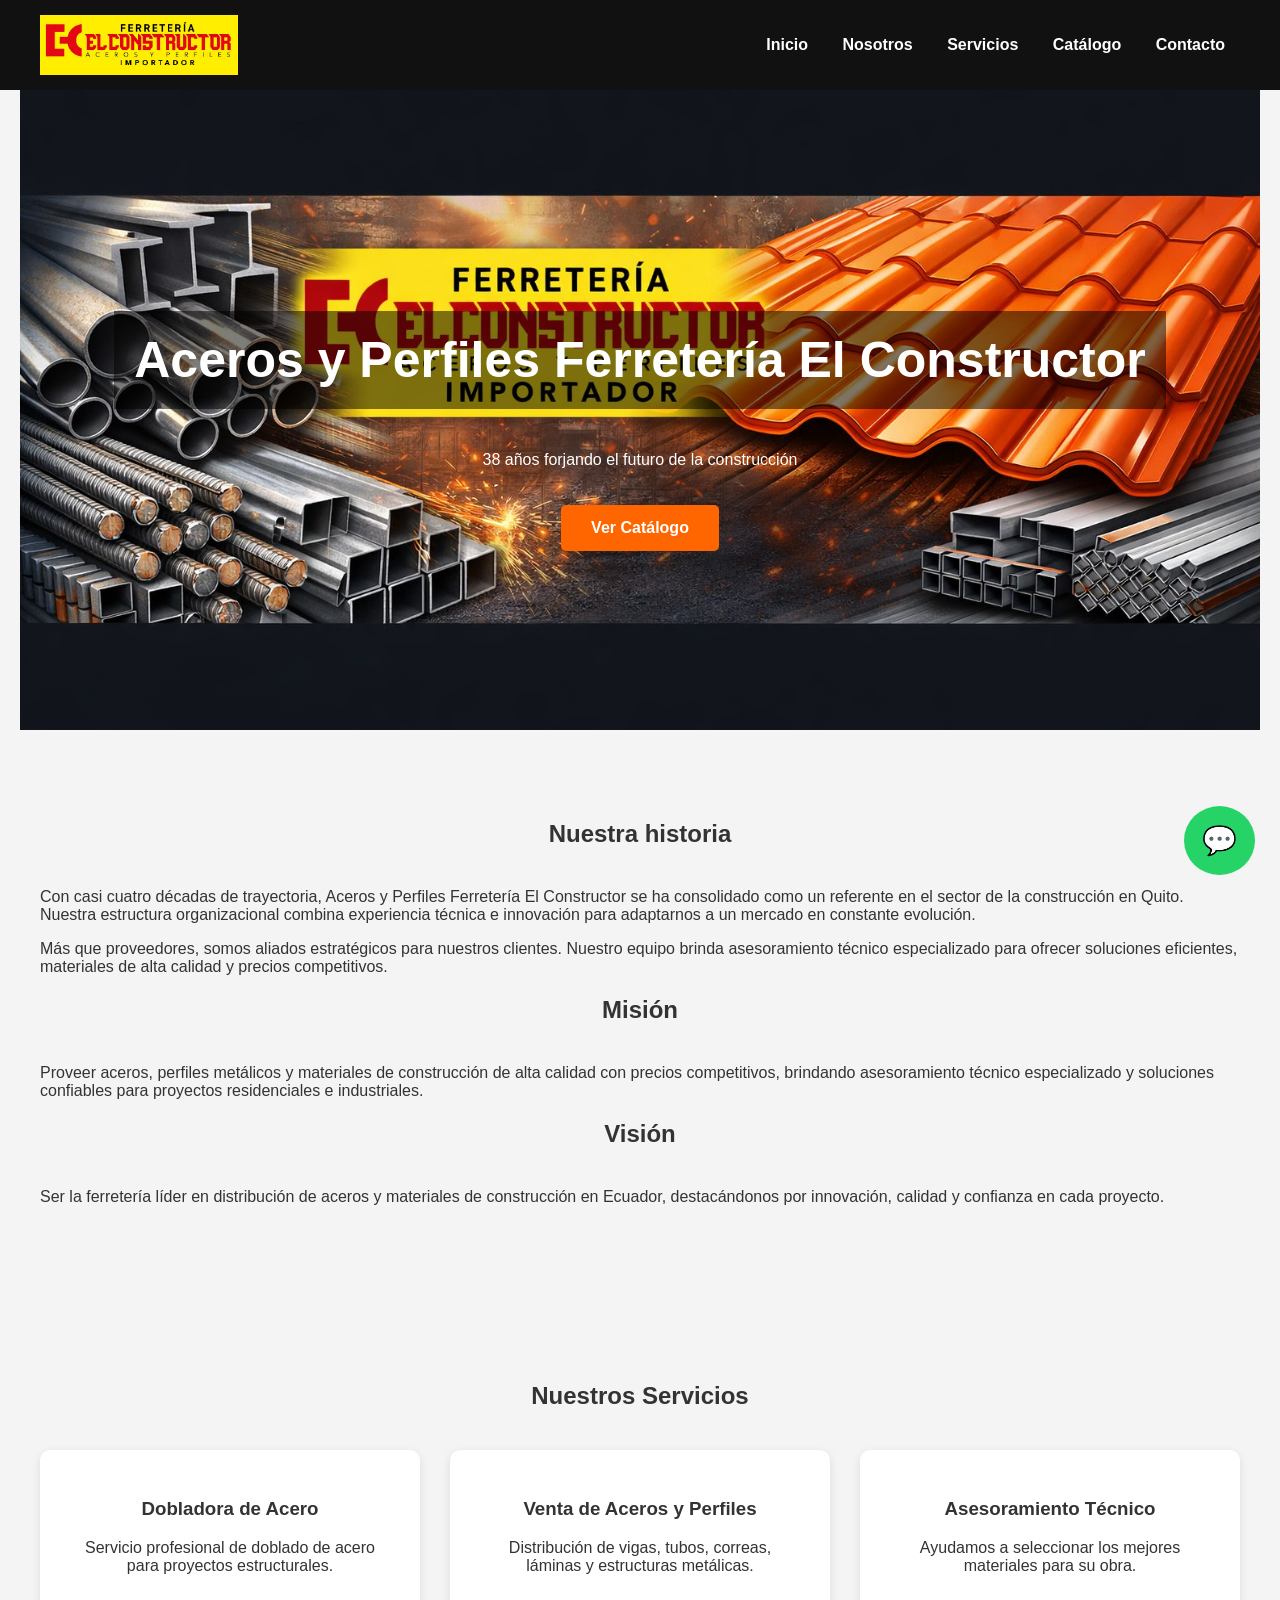
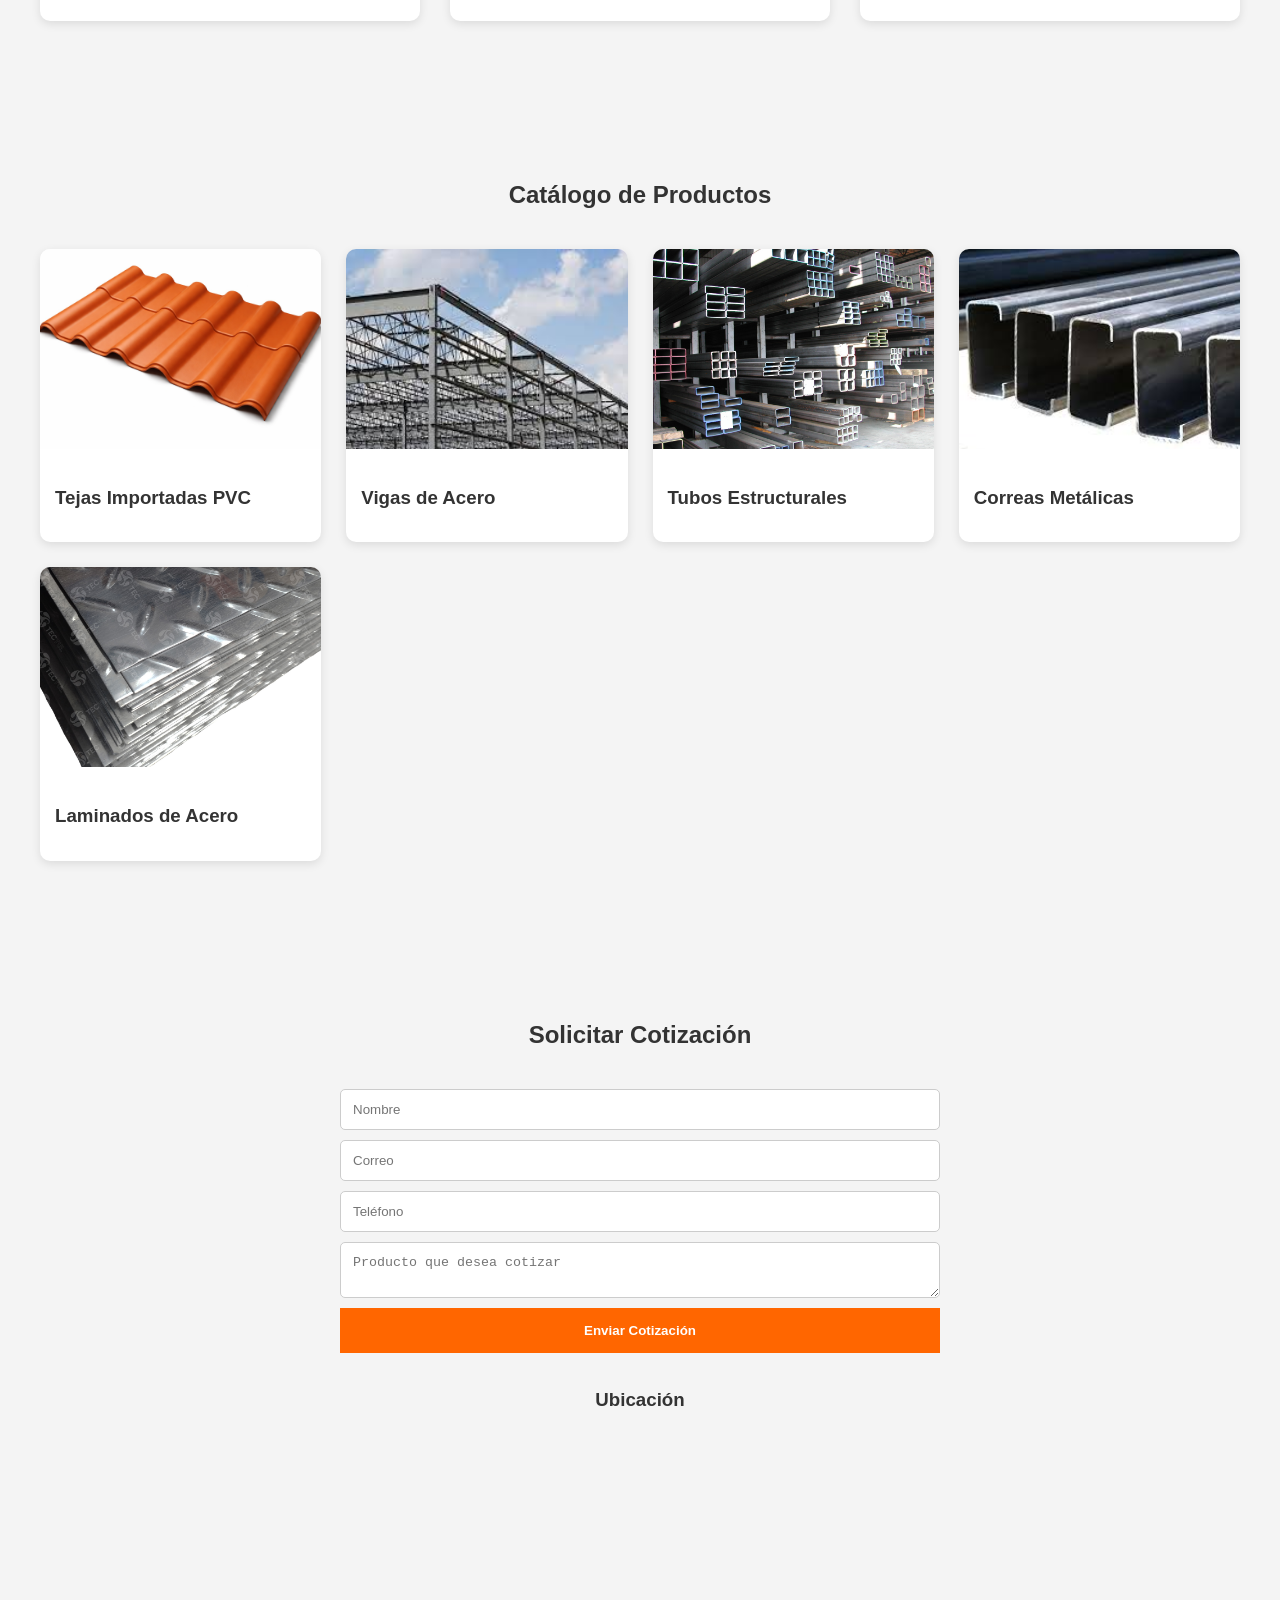
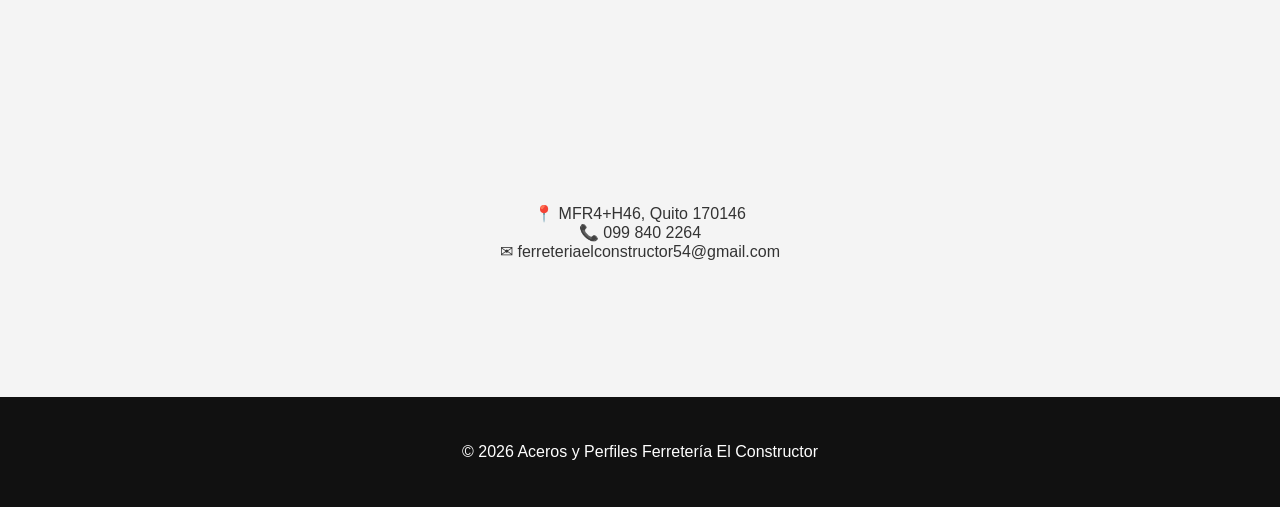
==== index.html @ 8d999f6d "Change language to Spanish and update SEO metadata Updated the HTML document to change the language " ====
<!DOCTYPE html>
<html lang="es">
<head>

<meta charset="UTF-8">
<meta name="viewport" content="width=device-width, initial-scale=1.0">

<title>Aceros y Perfiles Ferretería El Constructor | Quito</title>

<meta name="description" content="Aceros y Perfiles Ferretería El Constructor. 38 años en el sector de la construcción. Importadores de tejas, vigas, tubos, correas y laminados en Quito Ecuador.">

<meta name="keywords" content="ferretería, aceros, perfiles, vigas, tubos, tejas importadas, Quito, construcción Ecuador">

<link rel="icon" href="logo.png">

<style>

body{
font-family: Arial, Helvetica, sans-serif;
margin:0;
background:#f4f4f4;
color:#333;
}

/* HEADER */

header{
background:#111;
color:white;
display:flex;
justify-content:space-between;
align-items:center;
padding:15px 40px;
}

header img{
height:60px;
}

nav a{
color:white;
margin:0 15px;
text-decoration:none;
font-weight:bold;
}

nav a:hover{
color:#ff6600;
}

/* BANNER */

.banner{
background:url('banner.jpg') center/cover no-repeat;
height:500px;
display:flex;
align-items:center;
justify-content:center;
text-align:center;
color:white;
}

.banner h1{
font-size:50px;
background:rgba(0,0,0,0.5);
padding:20px;
}

.btn{
background:#ff6600;
color:white;
padding:14px 30px;
text-decoration:none;
border-radius:5px;
display:inline-block;
margin-top:20px;
font-weight:bold;
}

/* SECCIONES */

section{
max-width:1200px;
margin:auto;
padding:70px 20px;
}

h2{
text-align:center;
margin-bottom:40px;
}

/* PRODUCTOS */

.catalogo{
display:grid;
grid-template-columns:repeat(auto-fit,minmax(250px,1fr));
gap:25px;
}

.producto{
background:white;
border-radius:10px;
overflow:hidden;
box-shadow:0 3px 10px rgba(0,0,0,0.1);
}

.producto img{
width:100%;
height:200px;
object-fit:cover;
}

.producto h3{
padding:15px;
}

/* SERVICIOS */

.servicios{
display:grid;
grid-template-columns:repeat(auto-fit,minmax(250px,1fr));
gap:30px;
text-align:center;
}

.servicio{
background:white;
padding:30px;
border-radius:10px;
box-shadow:0 3px 10px rgba(0,0,0,0.1);
}

/* FORMULARIO */

form{
display:flex;
flex-direction:column;
gap:10px;
max-width:600px;
margin:auto;
}

input,textarea{
padding:12px;
border:1px solid #ccc;
border-radius:5px;
}

button{
background:#ff6600;
border:none;
padding:15px;
color:white;
font-weight:bold;
cursor:pointer;
}

/* FOOTER */

footer{
background:#111;
color:white;
text-align:center;
padding:30px;
margin-top:50px;
}

/* WHATSAPP */

.whatsapp{
position:fixed;
bottom:25px;
right:25px;
background:#25D366;
color:white;
font-size:28px;
padding:18px;
border-radius:50%;
text-decoration:none;
}

</style>
</head>

<body>

<!-- HEADER -->

<header>

<img src="logo.png">

<nav>
<a href="#inicio">Inicio</a>
<a href="#historia">Nosotros</a>
<a href="#servicios">Servicios</a>
<a href="#catalogo">Catálogo</a>
<a href="#contacto">Contacto</a>
</nav>

</header>

<!-- BANNER -->

<section class="banner" id="inicio">

<div>
<h1>Aceros y Perfiles Ferretería El Constructor</h1>

<p>38 años forjando el futuro de la construcción</p>

<a href="#catalogo" class="btn">Ver Catálogo</a>

</div>

</section>

<!-- HISTORIA -->

<section id="historia">

<h2>Nuestra historia</h2>

<p>
Con casi cuatro décadas de trayectoria, Aceros y Perfiles Ferretería El Constructor se ha consolidado como un referente en el sector de la construcción en Quito.
Nuestra estructura organizacional combina experiencia técnica e innovación para adaptarnos a un mercado en constante evolución.
</p>

<p>
Más que proveedores, somos aliados estratégicos para nuestros clientes. Nuestro equipo brinda asesoramiento técnico especializado para ofrecer soluciones eficientes, materiales de alta calidad y precios competitivos.
</p>

<h2>Misión</h2>

<p>
Proveer aceros, perfiles metálicos y materiales de construcción de alta calidad con precios competitivos, brindando asesoramiento técnico especializado y soluciones confiables para proyectos residenciales e industriales.
</p>

<h2>Visión</h2>

<p>
Ser la ferretería líder en distribución de aceros y materiales de construcción en Ecuador, destacándonos por innovación, calidad y confianza en cada proyecto.
</p>

</section>

<!-- SERVICIOS -->

<section id="servicios">

<h2>Nuestros Servicios</h2>

<div class="servicios">

<div class="servicio">
<h3>Dobladora de Acero</h3>
<p>Servicio profesional de doblado de acero para proyectos estructurales.</p>
</div>

<div class="servicio">
<h3>Venta de Aceros y Perfiles</h3>
<p>Distribución de vigas, tubos, correas, láminas y estructuras metálicas.</p>
</div>

<div class="servicio">
<h3>Asesoramiento Técnico</h3>
<p>Ayudamos a seleccionar los mejores materiales para su obra.</p>
</div>

</div>

</section>

<!-- CATALOGO -->

<section id="catalogo">

<h2>Catálogo de Productos</h2>

<div class="catalogo">

<div class="producto">
<img src="teja1.jpg">
<h3>Tejas Importadas PVC</h3>
</div>

<div class="producto">
<img src="viga1.jpg">
<h3>Vigas de Acero</h3>
</div>

<div class="producto">
<img src="tubo1.jpg">
<h3>Tubos Estructurales</h3>
</div>

<div class="producto">
<img src="correa1.jpg">
<h3>Correas Metálicas</h3>
</div>

<div class="producto">
<img src="laminado1.jpg">
<h3>Laminados de Acero</h3>
</div>

</div>

</section>

<!-- CONTACTO -->

<section id="contacto">

<h2>Solicitar Cotización</h2>

<form>

<input type="text" placeholder="Nombre">

<input type="email" placeholder="Correo">

<input type="tel" placeholder="Teléfono">

<textarea placeholder="Producto que desea cotizar"></textarea>

<button>Enviar Cotización</button>

</form>

<br>

<h3 style="text-align:center;">Ubicación</h3>

<iframe
src="https://maps.google.com/maps?q=MFR4+H46%20Quito&t=&z=15&ie=UTF8&iwloc=&output=embed"
width="100%"
height="350"
style="border:0;">
</iframe>

<p style="text-align:center;margin-top:20px;">
📍 MFR4+H46, Quito 170146 <br>
📞 099 840 2264 <br>
✉ ferreteriaelconstructor54@gmail.com
</p>

</section>

<!-- FOOTER -->

<footer>

<p>© 2026 Aceros y Perfiles Ferretería El Constructor</p>

</footer>

<!-- WHATSAPP -->

<a class="whatsapp"
href="https://wa.me/593998402264"
target="_blank">
💬
</a>

</body>
</html>
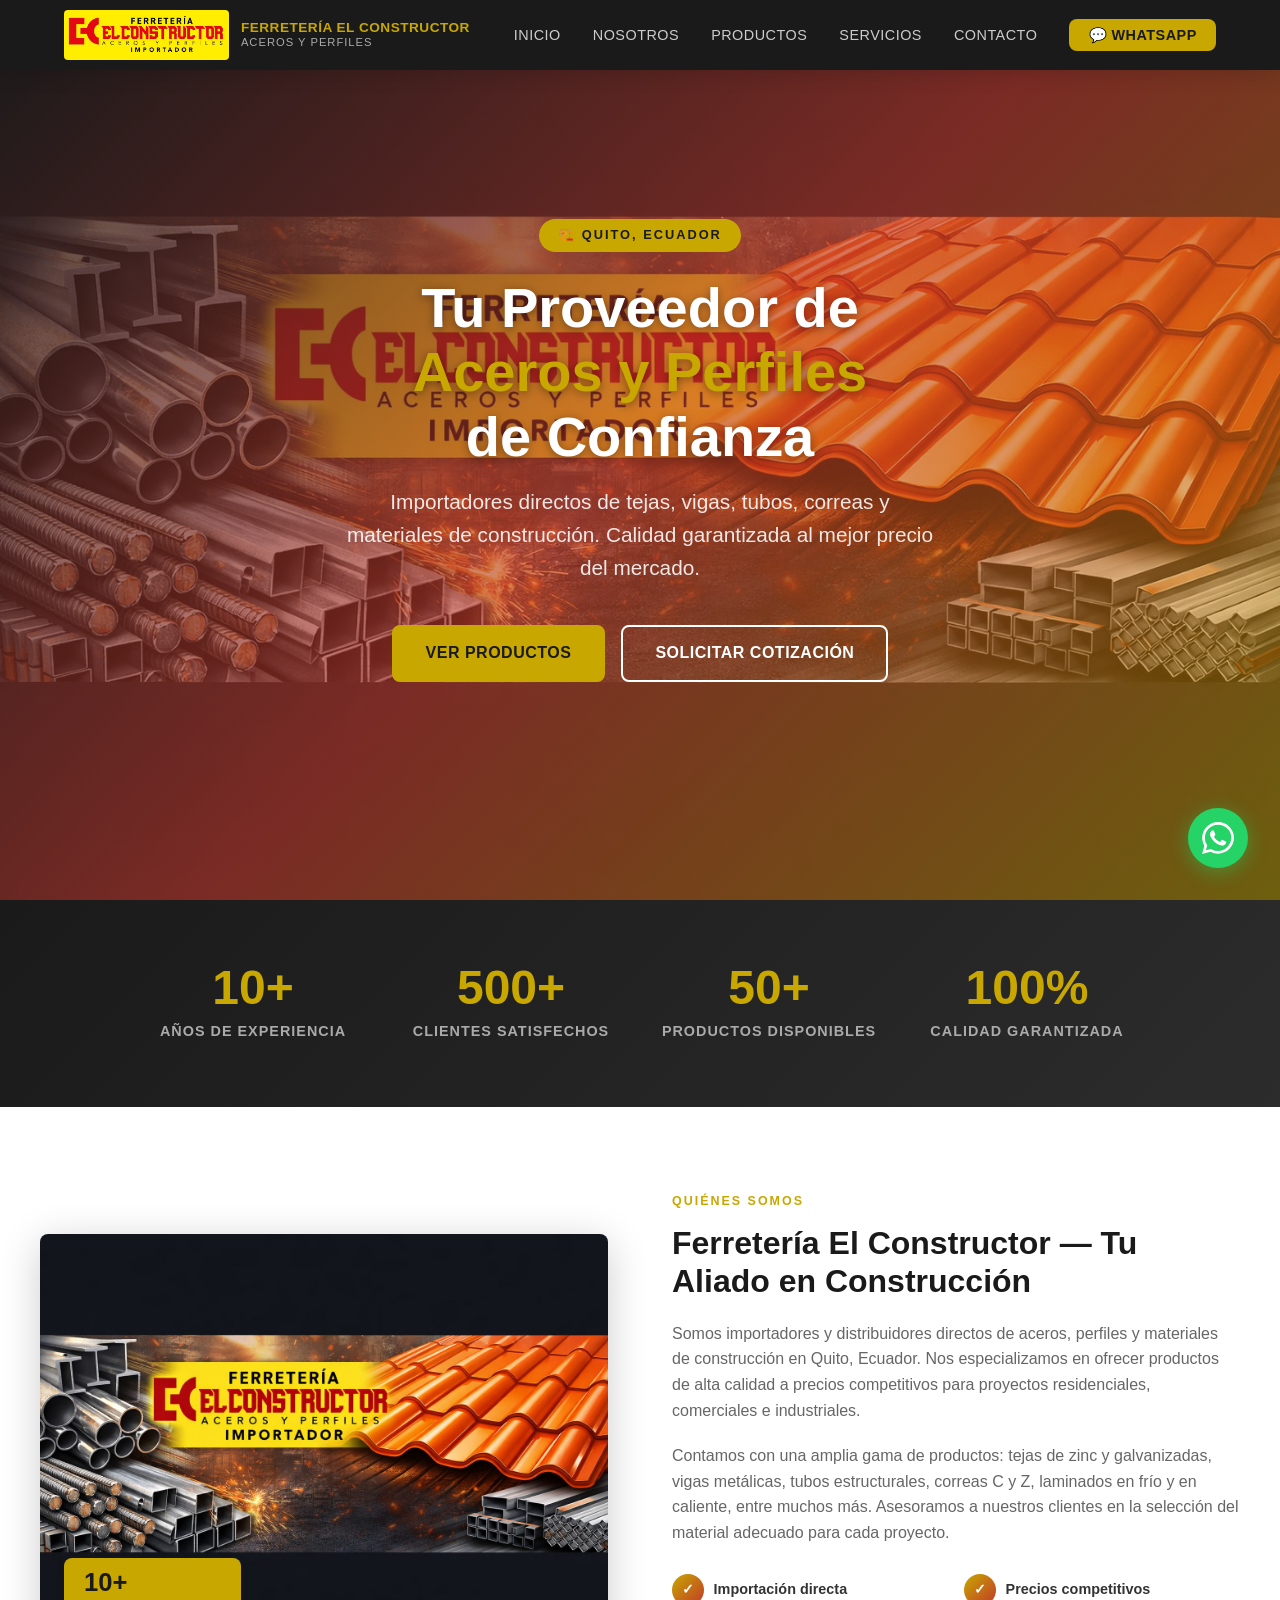
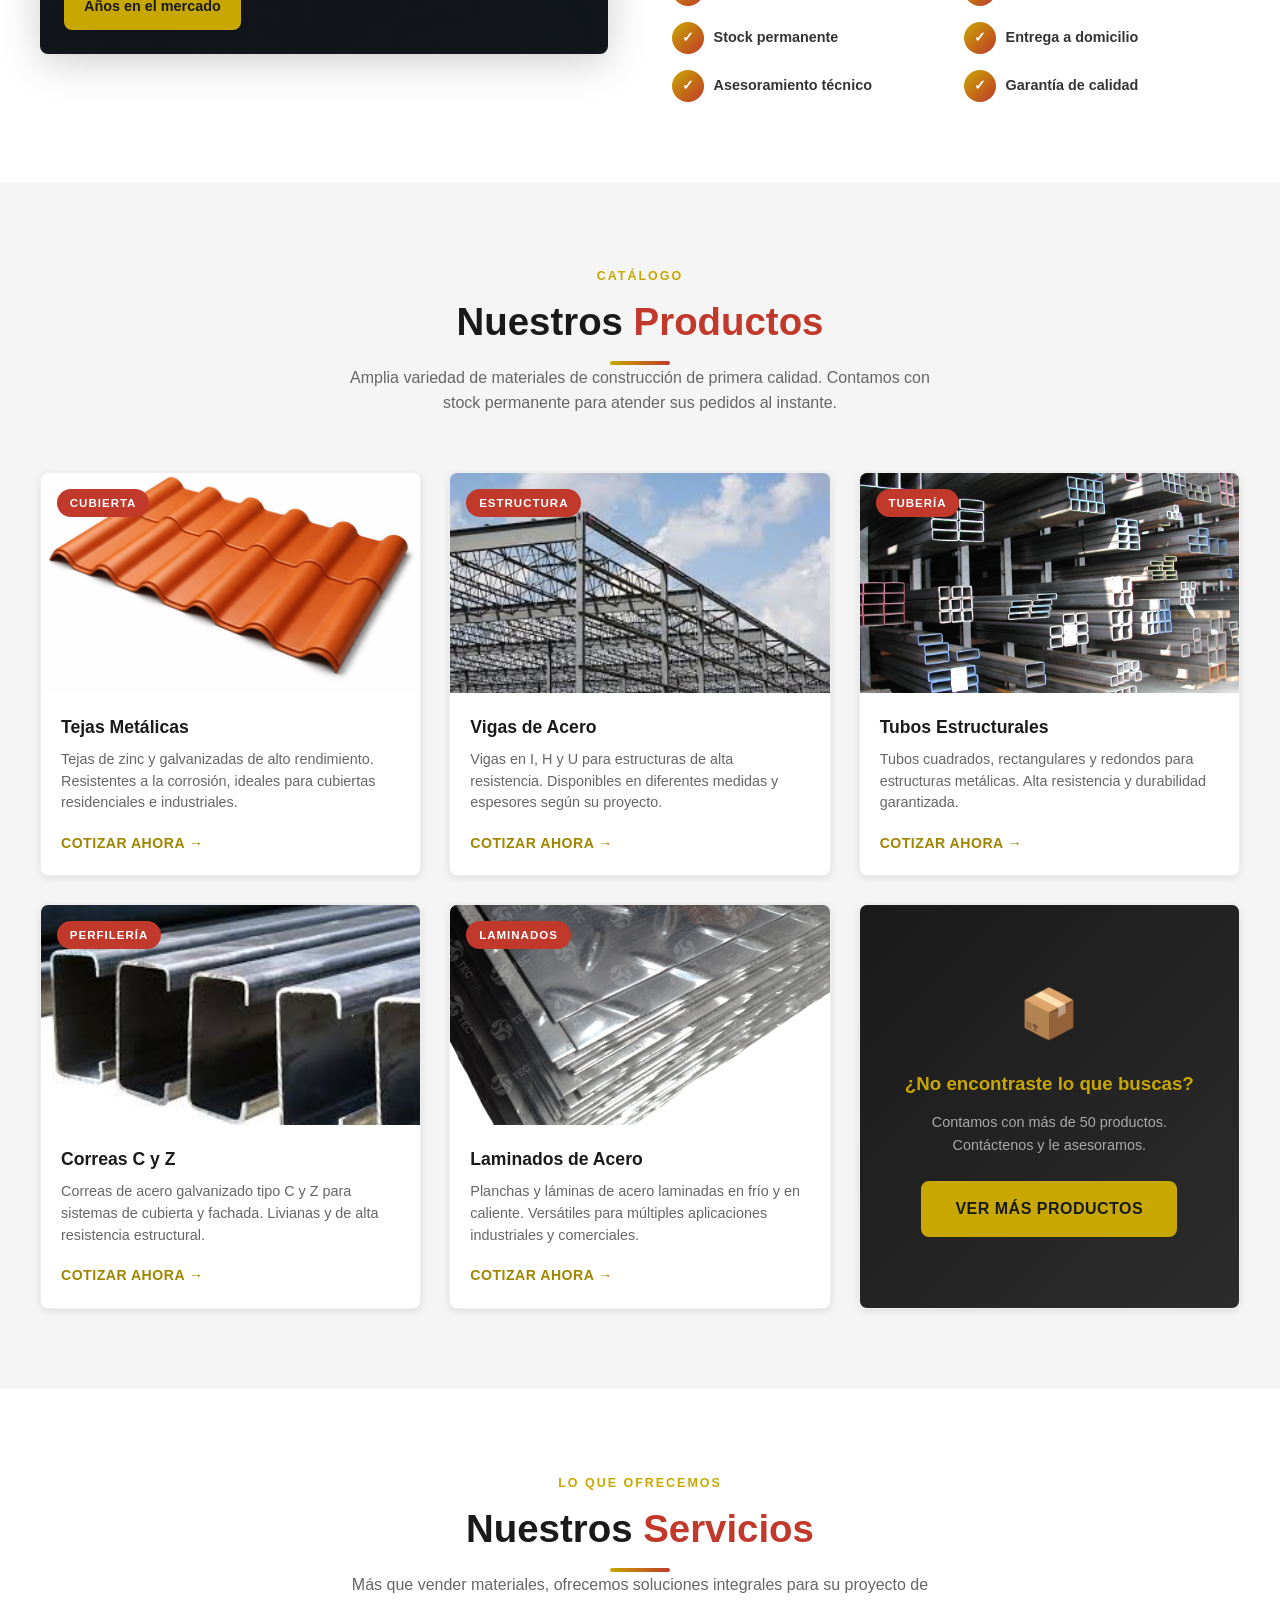
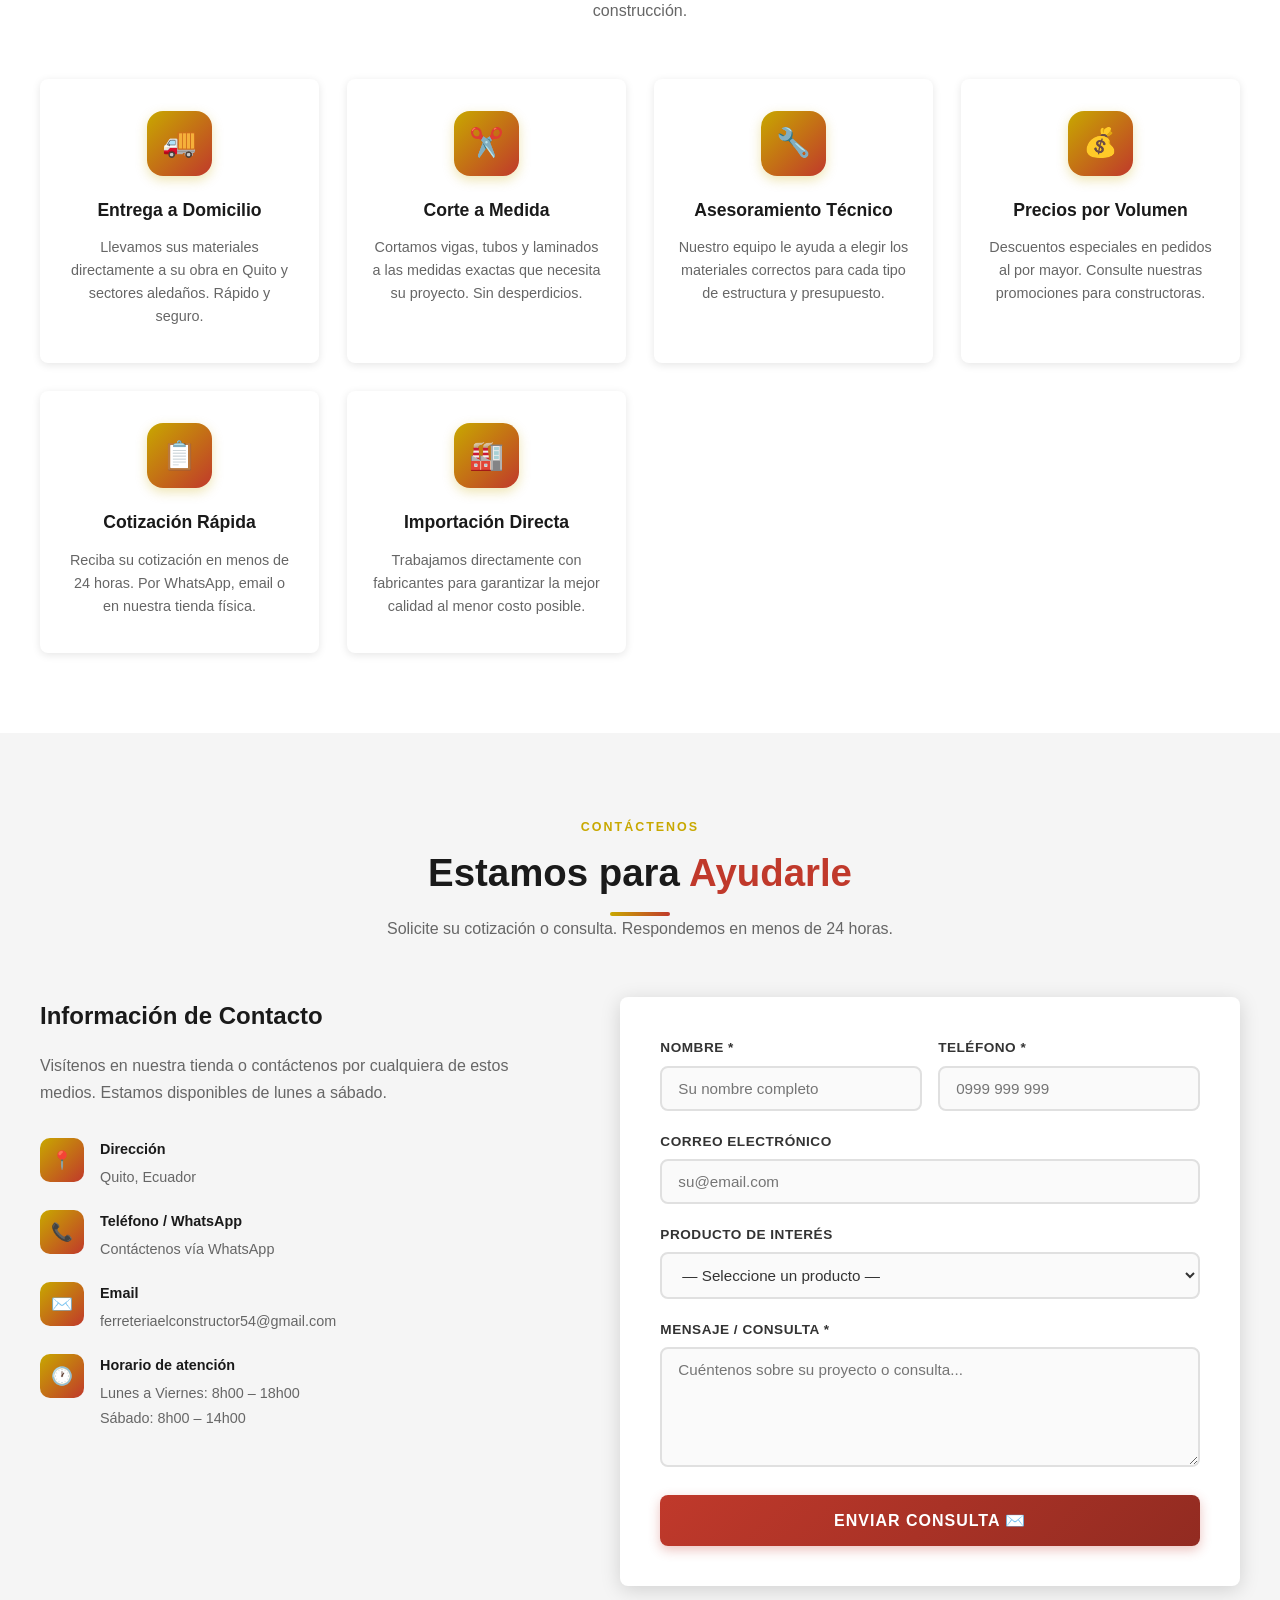
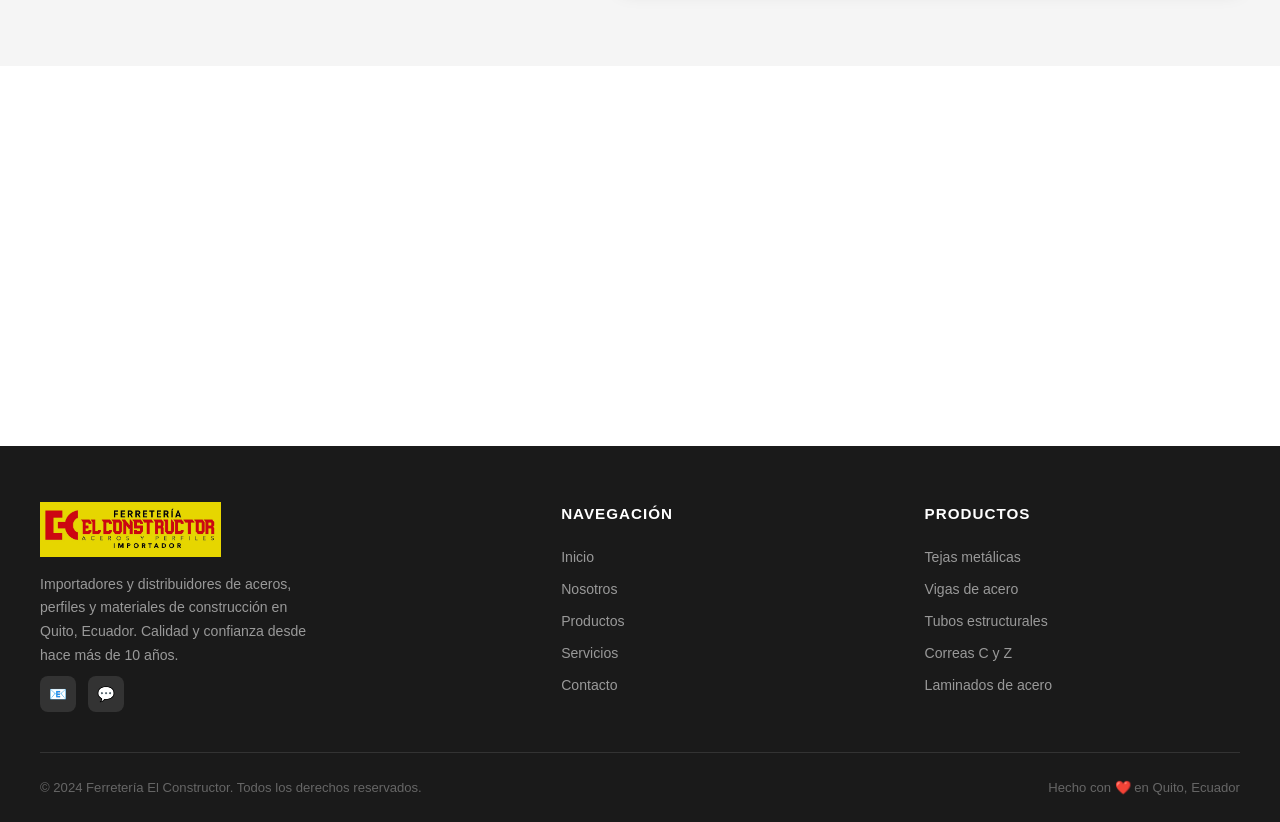
==== commit 6c8ac658: "Add professional redesign: styles.css and improved index.html with full layout Agent-Logs-Url: https" ====
--- a/index.html
+++ b/index.html
@@ -1,368 +1,540 @@
 <!DOCTYPE html>
 <html lang="es">
 <head>
-
-<meta charset="UTF-8">
-<meta name="viewport" content="width=device-width, initial-scale=1.0">
-
-<title>Aceros y Perfiles Ferretería El Constructor | Quito</title>
-
-<meta name="description" content="Aceros y Perfiles Ferretería El Constructor. 38 años en el sector de la construcción. Importadores de tejas, vigas, tubos, correas y laminados en Quito Ecuador.">
-
-<meta name="keywords" content="ferretería, aceros, perfiles, vigas, tubos, tejas importadas, Quito, construcción Ecuador">
-
-<link rel="icon" href="logo.png">
-
-<style>
-
-body{
-font-family: Arial, Helvetica, sans-serif;
-margin:0;
-background:#f4f4f4;
-color:#333;
-}
-
-/* HEADER */
-
-header{
-background:#111;
-color:white;
-display:flex;
-justify-content:space-between;
-align-items:center;
-padding:15px 40px;
-}
-
-header img{
-height:60px;
-}
-
-nav a{
-color:white;
-margin:0 15px;
-text-decoration:none;
-font-weight:bold;
-}
-
-nav a:hover{
-color:#ff6600;
-}
-
-/* BANNER */
-
-.banner{
-background:url('banner.jpg') center/cover no-repeat;
-height:500px;
-display:flex;
-align-items:center;
-justify-content:center;
-text-align:center;
-color:white;
-}
-
-.banner h1{
-font-size:50px;
-background:rgba(0,0,0,0.5);
-padding:20px;
-}
-
-.btn{
-background:#ff6600;
-color:white;
-padding:14px 30px;
-text-decoration:none;
-border-radius:5px;
-display:inline-block;
-margin-top:20px;
-font-weight:bold;
-}
-
-/* SECCIONES */
-
-section{
-max-width:1200px;
-margin:auto;
-padding:70px 20px;
-}
-
-h2{
-text-align:center;
-margin-bottom:40px;
-}
-
-/* PRODUCTOS */
-
-.catalogo{
-display:grid;
-grid-template-columns:repeat(auto-fit,minmax(250px,1fr));
-gap:25px;
-}
-
-.producto{
-background:white;
-border-radius:10px;
-overflow:hidden;
-box-shadow:0 3px 10px rgba(0,0,0,0.1);
-}
-
-.producto img{
-width:100%;
-height:200px;
-object-fit:cover;
-}
-
-.producto h3{
-padding:15px;
-}
-
-/* SERVICIOS */
-
-.servicios{
-display:grid;
-grid-template-columns:repeat(auto-fit,minmax(250px,1fr));
-gap:30px;
-text-align:center;
-}
-
-.servicio{
-background:white;
-padding:30px;
-border-radius:10px;
-box-shadow:0 3px 10px rgba(0,0,0,0.1);
-}
-
-/* FORMULARIO */
-
-form{
-display:flex;
-flex-direction:column;
-gap:10px;
-max-width:600px;
-margin:auto;
-}
-
-input,textarea{
-padding:12px;
-border:1px solid #ccc;
-border-radius:5px;
-}
-
-button{
-background:#ff6600;
-border:none;
-padding:15px;
-color:white;
-font-weight:bold;
-cursor:pointer;
-}
-
-/* FOOTER */
-
-footer{
-background:#111;
-color:white;
-text-align:center;
-padding:30px;
-margin-top:50px;
-}
-
-/* WHATSAPP */
-
-.whatsapp{
-position:fixed;
-bottom:25px;
-right:25px;
-background:#25D366;
-color:white;
-font-size:28px;
-padding:18px;
-border-radius:50%;
-text-decoration:none;
-}
-
-</style>
+  <meta charset="UTF-8" />
+  <meta name="viewport" content="width=device-width, initial-scale=1.0" />
+  <meta name="description" content="Aceros y Perfiles Ferretería El Constructor - Importador de tejas, vigas, tubos, correas y materiales de construcción en Quito, Ecuador. Calidad y variedad al mejor precio." />
+  <meta name="keywords" content="ferretería, aceros, perfiles, tejas, vigas, tubos, correas, laminados, Quito, Ecuador, construcción" />
+  <meta property="og:title" content="Aceros y Perfiles Ferretería El Constructor" />
+  <meta property="og:description" content="Importador de materiales de construcción en Quito, Ecuador. Tejas, vigas, tubos y más." />
+  <meta property="og:type" content="website" />
+  <title>Aceros y Perfiles Ferretería El Constructor | Quito, Ecuador</title>
+  <link rel="stylesheet" href="styles.css" />
+  <link rel="icon" type="image/png" href="./logo.png" />
 </head>
-
 <body>
 
-<!-- HEADER -->
-
-<header>
-
-<img src="logo.png">
-
-<nav>
-<a href="#inicio">Inicio</a>
-<a href="#historia">Nosotros</a>
-<a href="#servicios">Servicios</a>
-<a href="#catalogo">Catálogo</a>
-<a href="#contacto">Contacto</a>
-</nav>
-
-</header>
-
-<!-- BANNER -->
-
-<section class="banner" id="inicio">
-
-<div>
-<h1>Aceros y Perfiles Ferretería El Constructor</h1>
-
-<p>38 años forjando el futuro de la construcción</p>
-
-<a href="#catalogo" class="btn">Ver Catálogo</a>
-
-</div>
-
-</section>
-
-<!-- HISTORIA -->
-
-<section id="historia">
-
-<h2>Nuestra historia</h2>
-
-<p>
-Con casi cuatro décadas de trayectoria, Aceros y Perfiles Ferretería El Constructor se ha consolidado como un referente en el sector de la construcción en Quito.
-Nuestra estructura organizacional combina experiencia técnica e innovación para adaptarnos a un mercado en constante evolución.
-</p>
-
-<p>
-Más que proveedores, somos aliados estratégicos para nuestros clientes. Nuestro equipo brinda asesoramiento técnico especializado para ofrecer soluciones eficientes, materiales de alta calidad y precios competitivos.
-</p>
-
-<h2>Misión</h2>
-
-<p>
-Proveer aceros, perfiles metálicos y materiales de construcción de alta calidad con precios competitivos, brindando asesoramiento técnico especializado y soluciones confiables para proyectos residenciales e industriales.
-</p>
-
-<h2>Visión</h2>
-
-<p>
-Ser la ferretería líder en distribución de aceros y materiales de construcción en Ecuador, destacándonos por innovación, calidad y confianza en cada proyecto.
-</p>
-
-</section>
-
-<!-- SERVICIOS -->
-
-<section id="servicios">
-
-<h2>Nuestros Servicios</h2>
-
-<div class="servicios">
-
-<div class="servicio">
-<h3>Dobladora de Acero</h3>
-<p>Servicio profesional de doblado de acero para proyectos estructurales.</p>
-</div>
-
-<div class="servicio">
-<h3>Venta de Aceros y Perfiles</h3>
-<p>Distribución de vigas, tubos, correas, láminas y estructuras metálicas.</p>
-</div>
-
-<div class="servicio">
-<h3>Asesoramiento Técnico</h3>
-<p>Ayudamos a seleccionar los mejores materiales para su obra.</p>
-</div>
-
-</div>
-
-</section>
-
-<!-- CATALOGO -->
-
-<section id="catalogo">
-
-<h2>Catálogo de Productos</h2>
-
-<div class="catalogo">
-
-<div class="producto">
-<img src="teja1.jpg">
-<h3>Tejas Importadas PVC</h3>
-</div>
-
-<div class="producto">
-<img src="viga1.jpg">
-<h3>Vigas de Acero</h3>
-</div>
-
-<div class="producto">
-<img src="tubo1.jpg">
-<h3>Tubos Estructurales</h3>
-</div>
-
-<div class="producto">
-<img src="correa1.jpg">
-<h3>Correas Metálicas</h3>
-</div>
-
-<div class="producto">
-<img src="laminado1.jpg">
-<h3>Laminados de Acero</h3>
-</div>
-
-</div>
-
-</section>
-
-<!-- CONTACTO -->
-
-<section id="contacto">
-
-<h2>Solicitar Cotización</h2>
-
-<form>
-
-<input type="text" placeholder="Nombre">
-
-<input type="email" placeholder="Correo">
-
-<input type="tel" placeholder="Teléfono">
-
-<textarea placeholder="Producto que desea cotizar"></textarea>
-
-<button>Enviar Cotización</button>
-
-</form>
-
-<br>
-
-<h3 style="text-align:center;">Ubicación</h3>
-
-<iframe
-src="https://maps.google.com/maps?q=MFR4+H46%20Quito&t=&z=15&ie=UTF8&iwloc=&output=embed"
-width="100%"
-height="350"
-style="border:0;">
-</iframe>
-
-<p style="text-align:center;margin-top:20px;">
-📍 MFR4+H46, Quito 170146 <br>
-📞 099 840 2264 <br>
-✉ ferreteriaelconstructor54@gmail.com
-</p>
-
-</section>
-
-<!-- FOOTER -->
-
-<footer>
-
-<p>© 2026 Aceros y Perfiles Ferretería El Constructor</p>
-
-</footer>
-
-<!-- WHATSAPP -->
-
-<a class="whatsapp"
-href="https://wa.me/593998402264"
-target="_blank">
-💬
-</a>
+  <!-- ============================
+       HEADER / NAVEGACIÓN
+       ============================ -->
+  <header class="header" role="banner">
+    <nav class="nav" aria-label="Navegación principal">
+      <a href="#inicio" class="nav-logo" aria-label="Inicio - Ferretería El Constructor">
+        <img src="./logo.png" alt="Logo Ferretería El Constructor" />
+        <div class="nav-logo-text">
+          <span>Ferretería El Constructor</span>
+          <span>Aceros y Perfiles</span>
+        </div>
+      </a>
+
+      <ul class="nav-menu" id="navMenu" role="menubar">
+        <li role="none"><a href="#inicio" role="menuitem">Inicio</a></li>
+        <li role="none"><a href="#nosotros" role="menuitem">Nosotros</a></li>
+        <li role="none"><a href="#productos" role="menuitem">Productos</a></li>
+        <li role="none"><a href="#servicios" role="menuitem">Servicios</a></li>
+        <li role="none"><a href="#contacto" role="menuitem">Contacto</a></li>
+        <li role="none">
+          <a href="https://wa.me/593XXXXXXXXX?text=Hola%2C%20me%20gustaría%20más%20información%20sobre%20sus%20productos"
+             class="nav-cta" role="menuitem" target="_blank" rel="noopener noreferrer">
+            💬 WhatsApp
+          </a>
+        </li>
+      </ul>
+
+      <button class="nav-toggle" id="navToggle" aria-label="Abrir menú" aria-expanded="false" aria-controls="navMenu">
+        <span></span>
+        <span></span>
+        <span></span>
+      </button>
+    </nav>
+  </header>
+
+  <main>
+
+    <!-- ============================
+         HERO / BANNER
+         ============================ -->
+    <section class="hero" id="inicio" aria-label="Presentación">
+      <div class="hero-bg" role="img" aria-label="Banner de construcción"></div>
+      <div class="hero-overlay"></div>
+      <div class="hero-content">
+        <span class="hero-badge">🏗️ Quito, Ecuador</span>
+        <h1 class="hero-title">
+          Tu Proveedor de<br />
+          <span>Aceros y Perfiles</span><br />
+          de Confianza
+        </h1>
+        <p class="hero-subtitle">
+          Importadores directos de tejas, vigas, tubos, correas y materiales de construcción.
+          Calidad garantizada al mejor precio del mercado.
+        </p>
+        <div class="hero-actions">
+          <a href="#productos" class="btn btn-primary">Ver Productos</a>
+          <a href="#contacto" class="btn btn-outline">Solicitar Cotización</a>
+        </div>
+      </div>
+    </section>
+
+    <!-- ============================
+         STATS
+         ============================ -->
+    <section class="stats-section" aria-label="Estadísticas">
+      <div class="stats-grid">
+        <div class="stat-item">
+          <div class="stat-number">10+</div>
+          <div class="stat-label">Años de experiencia</div>
+        </div>
+        <div class="stat-item">
+          <div class="stat-number">500+</div>
+          <div class="stat-label">Clientes satisfechos</div>
+        </div>
+        <div class="stat-item">
+          <div class="stat-number">50+</div>
+          <div class="stat-label">Productos disponibles</div>
+        </div>
+        <div class="stat-item">
+          <div class="stat-number">100%</div>
+          <div class="stat-label">Calidad garantizada</div>
+        </div>
+      </div>
+    </section>
+
+    <!-- ============================
+         SOBRE NOSOTROS
+         ============================ -->
+    <section class="section" id="nosotros" aria-labelledby="about-title">
+      <div class="container">
+        <div class="about-grid">
+          <div class="about-img-wrap">
+            <img src="./banner.jpg" alt="Instalaciones de Ferretería El Constructor" loading="lazy" />
+            <div class="about-img-badge">
+              <strong>10+</strong>
+              Años en el mercado
+            </div>
+          </div>
+          <div class="about-text">
+            <span class="section-tag">Quiénes somos</span>
+            <h2 id="about-title">Ferretería El Constructor — Tu Aliado en Construcción</h2>
+            <p>
+              Somos importadores y distribuidores directos de aceros, perfiles y materiales
+              de construcción en Quito, Ecuador. Nos especializamos en ofrecer productos de
+              alta calidad a precios competitivos para proyectos residenciales, comerciales
+              e industriales.
+            </p>
+            <p>
+              Contamos con una amplia gama de productos: tejas de zinc y galvanizadas, vigas
+              metálicas, tubos estructurales, correas C y Z, laminados en frío y en caliente,
+              entre muchos más. Asesoramos a nuestros clientes en la selección del material
+              adecuado para cada proyecto.
+            </p>
+            <div class="about-features">
+              <div class="about-feature">
+                <div class="about-feature-icon" aria-hidden="true">✓</div>
+                Importación directa
+              </div>
+              <div class="about-feature">
+                <div class="about-feature-icon" aria-hidden="true">✓</div>
+                Precios competitivos
+              </div>
+              <div class="about-feature">
+                <div class="about-feature-icon" aria-hidden="true">✓</div>
+                Stock permanente
+              </div>
+              <div class="about-feature">
+                <div class="about-feature-icon" aria-hidden="true">✓</div>
+                Entrega a domicilio
+              </div>
+              <div class="about-feature">
+                <div class="about-feature-icon" aria-hidden="true">✓</div>
+                Asesoramiento técnico
+              </div>
+              <div class="about-feature">
+                <div class="about-feature-icon" aria-hidden="true">✓</div>
+                Garantía de calidad
+              </div>
+            </div>
+          </div>
+        </div>
+      </div>
+    </section>
+
+    <!-- ============================
+         PRODUCTOS
+         ============================ -->
+    <section class="section section-alt" id="productos" aria-labelledby="products-title">
+      <div class="container">
+        <div class="section-header">
+          <span class="section-tag">Catálogo</span>
+          <h2 class="section-title" id="products-title">Nuestros <span>Productos</span></h2>
+          <div class="divider" aria-hidden="true"></div>
+          <p class="section-desc">
+            Amplia variedad de materiales de construcción de primera calidad.
+            Contamos con stock permanente para atender sus pedidos al instante.
+          </p>
+        </div>
+
+        <div class="products-grid">
+          <article class="product-card">
+            <div class="product-img">
+              <img src="./teja1.jpg" alt="Tejas de zinc y galvanizadas" loading="lazy" />
+              <span class="product-tag">Cubierta</span>
+            </div>
+            <div class="product-body">
+              <h3>Tejas Metálicas</h3>
+              <p>Tejas de zinc y galvanizadas de alto rendimiento. Resistentes a la corrosión, ideales para cubiertas residenciales e industriales.</p>
+              <a href="#contacto" class="product-link">Cotizar ahora →</a>
+            </div>
+          </article>
+
+          <article class="product-card">
+            <div class="product-img">
+              <img src="./viga1.jpg" alt="Vigas metálicas de acero" loading="lazy" />
+              <span class="product-tag">Estructura</span>
+            </div>
+            <div class="product-body">
+              <h3>Vigas de Acero</h3>
+              <p>Vigas en I, H y U para estructuras de alta resistencia. Disponibles en diferentes medidas y espesores según su proyecto.</p>
+              <a href="#contacto" class="product-link">Cotizar ahora →</a>
+            </div>
+          </article>
+
+          <article class="product-card">
+            <div class="product-img">
+              <img src="./tubo1.jpg" alt="Tubos estructurales cuadrados y rectangulares" loading="lazy" />
+              <span class="product-tag">Tubería</span>
+            </div>
+            <div class="product-body">
+              <h3>Tubos Estructurales</h3>
+              <p>Tubos cuadrados, rectangulares y redondos para estructuras metálicas. Alta resistencia y durabilidad garantizada.</p>
+              <a href="#contacto" class="product-link">Cotizar ahora →</a>
+            </div>
+          </article>
+
+          <article class="product-card">
+            <div class="product-img">
+              <img src="./correa1.jpg" alt="Correas C y Z para construcción" loading="lazy" />
+              <span class="product-tag">Perfilería</span>
+            </div>
+            <div class="product-body">
+              <h3>Correas C y Z</h3>
+              <p>Correas de acero galvanizado tipo C y Z para sistemas de cubierta y fachada. Livianas y de alta resistencia estructural.</p>
+              <a href="#contacto" class="product-link">Cotizar ahora →</a>
+            </div>
+          </article>
+
+          <article class="product-card">
+            <div class="product-img">
+              <img src="./laminado1.jpg" alt="Laminados de acero en frío y en caliente" loading="lazy" />
+              <span class="product-tag">Laminados</span>
+            </div>
+            <div class="product-body">
+              <h3>Laminados de Acero</h3>
+              <p>Planchas y láminas de acero laminadas en frío y en caliente. Versátiles para múltiples aplicaciones industriales y comerciales.</p>
+              <a href="#contacto" class="product-link">Cotizar ahora →</a>
+            </div>
+          </article>
+
+          <article class="product-card product-card--cta">
+            <div class="product-cta-icon" aria-hidden="true">📦</div>
+            <h3 class="product-cta-title">¿No encontraste lo que buscas?</h3>
+            <p class="product-cta-desc">
+              Contamos con más de 50 productos. Contáctenos y le asesoramos.
+            </p>
+            <a href="#contacto" class="btn btn-primary">Ver más productos</a>
+          </article>
+        </div>
+      </div>
+    </section>
+
+    <!-- ============================
+         SERVICIOS
+         ============================ -->
+    <section class="section" id="servicios" aria-labelledby="services-title">
+      <div class="container">
+        <div class="section-header">
+          <span class="section-tag">Lo que ofrecemos</span>
+          <h2 class="section-title" id="services-title">Nuestros <span>Servicios</span></h2>
+          <div class="divider" aria-hidden="true"></div>
+          <p class="section-desc">
+            Más que vender materiales, ofrecemos soluciones integrales para su proyecto de construcción.
+          </p>
+        </div>
+
+        <div class="services-grid">
+          <div class="service-card">
+            <div class="service-icon" aria-hidden="true">🚚</div>
+            <h3>Entrega a Domicilio</h3>
+            <p>Llevamos sus materiales directamente a su obra en Quito y sectores aledaños. Rápido y seguro.</p>
+          </div>
+
+          <div class="service-card">
+            <div class="service-icon" aria-hidden="true">✂️</div>
+            <h3>Corte a Medida</h3>
+            <p>Cortamos vigas, tubos y laminados a las medidas exactas que necesita su proyecto. Sin desperdicios.</p>
+          </div>
+
+          <div class="service-card">
+            <div class="service-icon" aria-hidden="true">🔧</div>
+            <h3>Asesoramiento Técnico</h3>
+            <p>Nuestro equipo le ayuda a elegir los materiales correctos para cada tipo de estructura y presupuesto.</p>
+          </div>
+
+          <div class="service-card">
+            <div class="service-icon" aria-hidden="true">💰</div>
+            <h3>Precios por Volumen</h3>
+            <p>Descuentos especiales en pedidos al por mayor. Consulte nuestras promociones para constructoras.</p>
+          </div>
+
+          <div class="service-card">
+            <div class="service-icon" aria-hidden="true">📋</div>
+            <h3>Cotización Rápida</h3>
+            <p>Reciba su cotización en menos de 24 horas. Por WhatsApp, email o en nuestra tienda física.</p>
+          </div>
+
+          <div class="service-card">
+            <div class="service-icon" aria-hidden="true">🏭</div>
+            <h3>Importación Directa</h3>
+            <p>Trabajamos directamente con fabricantes para garantizar la mejor calidad al menor costo posible.</p>
+          </div>
+        </div>
+      </div>
+    </section>
+
+    <!-- ============================
+         CONTACTO
+         ============================ -->
+    <section class="section section-alt" id="contacto" aria-labelledby="contact-title">
+      <div class="container">
+        <div class="section-header">
+          <span class="section-tag">Contáctenos</span>
+          <h2 class="section-title" id="contact-title">Estamos para <span>Ayudarle</span></h2>
+          <div class="divider" aria-hidden="true"></div>
+          <p class="section-desc">
+            Solicite su cotización o consulta. Respondemos en menos de 24 horas.
+          </p>
+        </div>
+
+        <div class="contact-grid">
+          <div class="contact-info">
+            <h3>Información de Contacto</h3>
+            <p>
+              Visítenos en nuestra tienda o contáctenos por cualquiera de estos medios.
+              Estamos disponibles de lunes a sábado.
+            </p>
+
+            <div class="contact-items">
+              <div class="contact-item">
+                <div class="contact-item-icon" aria-hidden="true">📍</div>
+                <div class="contact-item-text">
+                  <strong>Dirección</strong>
+                  <span>Quito, Ecuador</span>
+                </div>
+              </div>
+
+              <div class="contact-item">
+                <div class="contact-item-icon" aria-hidden="true">📞</div>
+                <div class="contact-item-text">
+                  <strong>Teléfono / WhatsApp</strong>
+                  <span>Contáctenos vía WhatsApp</span>
+                </div>
+              </div>
+
+              <div class="contact-item">
+                <div class="contact-item-icon" aria-hidden="true">✉️</div>
+                <div class="contact-item-text">
+                  <strong>Email</strong>
+                  <span>ferreteriaelconstructor54@gmail.com</span>
+                </div>
+              </div>
+
+              <div class="contact-item">
+                <div class="contact-item-icon" aria-hidden="true">🕐</div>
+                <div class="contact-item-text">
+                  <strong>Horario de atención</strong>
+                  <span>Lunes a Viernes: 8h00 – 18h00<br />Sábado: 8h00 – 14h00</span>
+                </div>
+              </div>
+            </div>
+          </div>
+
+          <div class="contact-form">
+            <form id="contactForm" novalidate aria-label="Formulario de contacto">
+              <div class="form-row">
+                <div class="form-group">
+                  <label for="name">Nombre *</label>
+                  <input type="text" id="name" name="name" placeholder="Su nombre completo" required autocomplete="name" />
+                </div>
+                <div class="form-group">
+                  <label for="phone">Teléfono *</label>
+                  <input type="tel" id="phone" name="phone" placeholder="0999 999 999" required autocomplete="tel" />
+                </div>
+              </div>
+
+              <div class="form-group">
+                <label for="email">Correo electrónico</label>
+                <input type="email" id="email" name="email" placeholder="su@email.com" autocomplete="email" />
+              </div>
+
+              <div class="form-group">
+                <label for="product">Producto de interés</label>
+                <select id="product" name="product">
+                  <option value="">— Seleccione un producto —</option>
+                  <option value="tejas">Tejas metálicas</option>
+                  <option value="vigas">Vigas de acero</option>
+                  <option value="tubos">Tubos estructurales</option>
+                  <option value="correas">Correas C y Z</option>
+                  <option value="laminados">Laminados de acero</option>
+                  <option value="otro">Otro producto</option>
+                </select>
+              </div>
+
+              <div class="form-group">
+                <label for="message">Mensaje / Consulta *</label>
+                <textarea id="message" name="message" placeholder="Cuéntenos sobre su proyecto o consulta..." required></textarea>
+              </div>
+
+              <button type="submit" class="btn-submit">
+                Enviar Consulta ✉️
+              </button>
+            </form>
+          </div>
+        </div>
+      </div>
+    </section>
+
+    <!-- ============================
+         MAPA
+         ============================ -->
+    <section class="map-section" aria-label="Mapa de ubicación">
+      <iframe
+        src="https://www.google.com/maps/embed?pb=!1m18!1m12!1m3!1d249755.45826831585!2d-78.70706889999999!3d-0.2298500000000001!2m3!1f0!2f0!3f0!3m2!1i1024!2i768!4f13.1!3m3!1m2!1s0x91d59a4002427c9f%3A0x44b991e158ef5572!2sQuito!5e0!3m2!1ses!2sec!4v1711400000000!5m2!1ses!2sec"
+        width="100%"
+        height="380"
+        style="border:0;"
+        allowfullscreen=""
+        loading="lazy"
+        referrerpolicy="no-referrer-when-downgrade"
+        title="Ubicación Ferretería El Constructor en Quito"
+      ></iframe>
+    </section>
+
+  </main>
+
+  <!-- ============================
+       FOOTER
+       ============================ -->
+  <footer class="footer" role="contentinfo">
+    <div class="footer-grid">
+      <div class="footer-brand">
+        <img src="./logo.png" alt="Logo Ferretería El Constructor" />
+        <p>
+          Importadores y distribuidores de aceros, perfiles y materiales de
+          construcción en Quito, Ecuador. Calidad y confianza desde hace más de 10 años.
+        </p>
+        <div class="footer-social" aria-label="Redes sociales">
+          <a href="mailto:ferreteriaelconstructor54@gmail.com" aria-label="Email" title="Enviar email">
+            📧
+          </a>
+          <a href="https://wa.me/593XXXXXXXXX" aria-label="WhatsApp" title="WhatsApp" target="_blank" rel="noopener noreferrer">
+            💬
+          </a>
+        </div>
+      </div>
+
+      <div class="footer-col">
+        <h4>Navegación</h4>
+        <ul>
+          <li><a href="#inicio">Inicio</a></li>
+          <li><a href="#nosotros">Nosotros</a></li>
+          <li><a href="#productos">Productos</a></li>
+          <li><a href="#servicios">Servicios</a></li>
+          <li><a href="#contacto">Contacto</a></li>
+        </ul>
+      </div>
+
+      <div class="footer-col">
+        <h4>Productos</h4>
+        <ul>
+          <li><a href="#productos">Tejas metálicas</a></li>
+          <li><a href="#productos">Vigas de acero</a></li>
+          <li><a href="#productos">Tubos estructurales</a></li>
+          <li><a href="#productos">Correas C y Z</a></li>
+          <li><a href="#productos">Laminados de acero</a></li>
+        </ul>
+      </div>
+    </div>
+
+    <div class="footer-bottom">
+      <span>© 2024 Ferretería El Constructor. Todos los derechos reservados.</span>
+      <span>Hecho con ❤️ en Quito, Ecuador</span>
+    </div>
+  </footer>
+
+  <!-- ============================
+       BOTÓN WHATSAPP FLOTANTE
+       ============================ -->
+  <div class="whatsapp-float" aria-label="Contactar por WhatsApp">
+    <a
+      href="https://wa.me/593XXXXXXXXX?text=Hola%2C%20me%20gustaría%20más%20información%20sobre%20sus%20productos"
+      target="_blank"
+      rel="noopener noreferrer"
+      aria-label="Enviar mensaje por WhatsApp"
+      title="Chatea con nosotros en WhatsApp"
+    >
+      <svg viewBox="0 0 24 24" xmlns="http://www.w3.org/2000/svg" aria-hidden="true">
+        <path d="M17.472 14.382c-.297-.149-1.758-.867-2.03-.967-.273-.099-.471-.148-.67.15-.197.297-.767.966-.94 1.164-.173.199-.347.223-.644.075-.297-.15-1.255-.463-2.39-1.475-.883-.788-1.48-1.761-1.653-2.059-.173-.297-.018-.458.13-.606.134-.133.298-.347.446-.52.149-.174.198-.298.298-.497.099-.198.05-.371-.025-.52-.075-.149-.669-1.612-.916-2.207-.242-.579-.487-.5-.669-.51-.173-.008-.371-.01-.57-.01-.198 0-.52.074-.792.372-.272.297-1.04 1.016-1.04 2.479 0 1.462 1.065 2.875 1.213 3.074.149.198 2.096 3.2 5.077 4.487.709.306 1.262.489 1.694.625.712.227 1.36.195 1.871.118.571-.085 1.758-.719 2.006-1.413.248-.694.248-1.289.173-1.413-.074-.124-.272-.198-.57-.347m-5.421 7.403h-.004a9.87 9.87 0 01-5.031-1.378l-.361-.214-3.741.982.998-3.648-.235-.374a9.86 9.86 0 01-1.51-5.26c.001-5.45 4.436-9.884 9.888-9.884 2.64 0 5.122 1.03 6.988 2.898a9.825 9.825 0 012.893 6.994c-.003 5.45-4.437 9.884-9.885 9.884m8.413-18.297A11.815 11.815 0 0012.05 0C5.495 0 .16 5.335.157 11.892c0 2.096.547 4.142 1.588 5.945L.057 24l6.305-1.654a11.882 11.882 0 005.683 1.448h.005c6.554 0 11.890-5.335 11.893-11.893a11.821 11.821 0 00-3.48-8.413Z"/>
+      </svg>
+    </a>
+  </div>
+
+  <!-- ============================
+       SCRIPTS
+       ============================ -->
+  <script>
+    // Toggle de navegación móvil
+    const navToggle = document.getElementById('navToggle');
+    const navMenu = document.getElementById('navMenu');
+
+    navToggle.addEventListener('click', function () {
+      const isOpen = navMenu.classList.toggle('open');
+      navToggle.classList.toggle('active', isOpen);
+      navToggle.setAttribute('aria-expanded', String(isOpen));
+    });
+
+    // Cerrar menú al hacer click en un enlace
+    navMenu.querySelectorAll('a').forEach(function (link) {
+      link.addEventListener('click', function () {
+        navMenu.classList.remove('open');
+        navToggle.classList.remove('active');
+        navToggle.setAttribute('aria-expanded', 'false');
+      });
+    });
+
+    // Validación básica del formulario de contacto
+    document.getElementById('contactForm').addEventListener('submit', function (e) {
+      e.preventDefault();
+      var name = document.getElementById('name').value.trim();
+      var phone = document.getElementById('phone').value.trim();
+      var message = document.getElementById('message').value.trim();
+
+      if (!name || !phone || !message) {
+        alert('Por favor, complete los campos obligatorios: Nombre, Teléfono y Mensaje.');
+        return;
+      }
+
+      var product = document.getElementById('product').value;
+      var email = document.getElementById('email').value.trim();
+
+      var waMessage = 'Hola, soy ' + name + '.\n'
+        + 'Teléfono: ' + phone + '\n'
+        + (email ? 'Email: ' + email + '\n' : '')
+        + (product ? 'Producto de interés: ' + product + '\n' : '')
+        + 'Consulta: ' + message;
+
+      var waUrl = 'https://wa.me/593XXXXXXXXX?text=' + encodeURIComponent(waMessage);
+      window.open(waUrl, '_blank', 'noopener,noreferrer');
+    });
+  </script>
 
 </body>
-</html>
+</html>
--- a/styles.css
+++ b/styles.css
@@ -0,0 +1,1080 @@
+/* ===========================
+   VARIABLES Y RESET
+   =========================== */
+:root {
+  --color-primary: #c8a800;
+  --color-primary-dark: #a08600;
+  --color-accent: #c0392b;
+  --color-accent-dark: #922b21;
+  --color-dark: #1a1a1a;
+  --color-gray-dark: #333333;
+  --color-gray: #666666;
+  --color-gray-light: #f5f5f5;
+  --color-white: #ffffff;
+  --font-main: 'Segoe UI', Tahoma, Geneva, Verdana, sans-serif;
+  --shadow-sm: 0 2px 8px rgba(0,0,0,0.10);
+  --shadow-md: 0 4px 20px rgba(0,0,0,0.15);
+  --shadow-lg: 0 8px 40px rgba(0,0,0,0.20);
+  --radius: 8px;
+  --transition: 0.3s ease;
+}
+
+*, *::before, *::after {
+  box-sizing: border-box;
+  margin: 0;
+  padding: 0;
+}
+
+html {
+  scroll-behavior: smooth;
+}
+
+body {
+  font-family: var(--font-main);
+  color: var(--color-gray-dark);
+  background: var(--color-white);
+  line-height: 1.6;
+}
+
+img {
+  max-width: 100%;
+  height: auto;
+  display: block;
+}
+
+a {
+  text-decoration: none;
+  color: inherit;
+}
+
+ul {
+  list-style: none;
+}
+
+/* ===========================
+   HEADER / NAVEGACIÓN
+   =========================== */
+.header {
+  position: fixed;
+  top: 0;
+  left: 0;
+  width: 100%;
+  z-index: 1000;
+  background: var(--color-dark);
+  box-shadow: var(--shadow-md);
+  transition: background var(--transition);
+}
+
+.nav {
+  display: flex;
+  align-items: center;
+  justify-content: space-between;
+  max-width: 1200px;
+  margin: 0 auto;
+  padding: 0 1.5rem;
+  height: 70px;
+}
+
+.nav-logo {
+  display: flex;
+  align-items: center;
+  gap: 0.75rem;
+}
+
+.nav-logo img {
+  height: 50px;
+  width: auto;
+  object-fit: contain;
+  border-radius: 4px;
+}
+
+.nav-logo-text {
+  display: flex;
+  flex-direction: column;
+  line-height: 1.2;
+}
+
+.nav-logo-text span:first-child {
+  font-size: 0.85rem;
+  font-weight: 700;
+  color: var(--color-primary);
+  text-transform: uppercase;
+  letter-spacing: 0.5px;
+}
+
+.nav-logo-text span:last-child {
+  font-size: 0.7rem;
+  color: #aaa;
+  text-transform: uppercase;
+  letter-spacing: 1px;
+}
+
+.nav-menu {
+  display: flex;
+  align-items: center;
+  gap: 2rem;
+}
+
+.nav-menu a {
+  color: #ccc;
+  font-size: 0.9rem;
+  font-weight: 500;
+  text-transform: uppercase;
+  letter-spacing: 0.5px;
+  transition: color var(--transition);
+  position: relative;
+}
+
+.nav-menu a::after {
+  content: '';
+  position: absolute;
+  bottom: -4px;
+  left: 0;
+  width: 0;
+  height: 2px;
+  background: var(--color-primary);
+  transition: width var(--transition);
+}
+
+.nav-menu a:hover {
+  color: var(--color-primary);
+}
+
+.nav-menu a:hover::after {
+  width: 100%;
+}
+
+.nav-cta {
+  background: var(--color-primary);
+  color: var(--color-dark) !important;
+  padding: 0.5rem 1.2rem;
+  border-radius: var(--radius);
+  font-weight: 700 !important;
+  transition: background var(--transition), transform var(--transition) !important;
+}
+
+.nav-cta:hover {
+  background: var(--color-primary-dark) !important;
+  transform: translateY(-1px);
+}
+
+.nav-cta::after {
+  display: none !important;
+}
+
+.nav-toggle {
+  display: none;
+  flex-direction: column;
+  gap: 5px;
+  cursor: pointer;
+  padding: 4px;
+}
+
+.nav-toggle span {
+  display: block;
+  width: 25px;
+  height: 3px;
+  background: var(--color-white);
+  border-radius: 2px;
+  transition: var(--transition);
+}
+
+/* ===========================
+   BANNER / HERO
+   =========================== */
+.hero {
+  position: relative;
+  min-height: 100vh;
+  display: flex;
+  align-items: center;
+  justify-content: center;
+  overflow: hidden;
+  text-align: center;
+}
+
+.hero-bg {
+  position: absolute;
+  inset: 0;
+  background-image: url('./banner.jpg');
+  background-size: cover;
+  background-position: center;
+  background-attachment: fixed;
+  z-index: 0;
+}
+
+.hero-overlay {
+  position: absolute;
+  inset: 0;
+  background: linear-gradient(
+    135deg,
+    rgba(26,26,26,0.85) 0%,
+    rgba(192,57,43,0.6) 50%,
+    rgba(200,168,0,0.5) 100%
+  );
+  z-index: 1;
+}
+
+.hero-content {
+  position: relative;
+  z-index: 2;
+  max-width: 800px;
+  padding: 2rem 1.5rem;
+  animation: fadeInUp 0.9s ease;
+}
+
+.hero-badge {
+  display: inline-block;
+  background: var(--color-primary);
+  color: var(--color-dark);
+  font-size: 0.8rem;
+  font-weight: 700;
+  text-transform: uppercase;
+  letter-spacing: 2px;
+  padding: 0.4rem 1.2rem;
+  border-radius: 50px;
+  margin-bottom: 1.5rem;
+}
+
+.hero-title {
+  font-size: clamp(2rem, 5vw, 3.5rem);
+  font-weight: 800;
+  color: var(--color-white);
+  line-height: 1.15;
+  margin-bottom: 1rem;
+  text-shadow: 0 2px 10px rgba(0,0,0,0.4);
+}
+
+.hero-title span {
+  color: var(--color-primary);
+}
+
+.hero-subtitle {
+  font-size: clamp(1rem, 2.5vw, 1.3rem);
+  color: rgba(255,255,255,0.88);
+  margin-bottom: 2.5rem;
+  max-width: 600px;
+  margin-left: auto;
+  margin-right: auto;
+}
+
+.hero-actions {
+  display: flex;
+  gap: 1rem;
+  justify-content: center;
+  flex-wrap: wrap;
+}
+
+.btn {
+  display: inline-flex;
+  align-items: center;
+  gap: 0.5rem;
+  padding: 0.85rem 2rem;
+  border-radius: var(--radius);
+  font-size: 1rem;
+  font-weight: 700;
+  text-transform: uppercase;
+  letter-spacing: 0.5px;
+  cursor: pointer;
+  border: 2px solid transparent;
+  transition: all var(--transition);
+}
+
+.btn-primary {
+  background: var(--color-primary);
+  color: var(--color-dark);
+  border-color: var(--color-primary);
+}
+
+.btn-primary:hover {
+  background: var(--color-primary-dark);
+  border-color: var(--color-primary-dark);
+  transform: translateY(-2px);
+  box-shadow: var(--shadow-md);
+}
+
+.btn-outline {
+  background: transparent;
+  color: var(--color-white);
+  border-color: var(--color-white);
+}
+
+.btn-outline:hover {
+  background: var(--color-white);
+  color: var(--color-dark);
+  transform: translateY(-2px);
+}
+
+/* ===========================
+   SECCIONES GENERALES
+   =========================== */
+.section {
+  padding: 5rem 1.5rem;
+}
+
+.section-alt {
+  background: var(--color-gray-light);
+}
+
+.container {
+  max-width: 1200px;
+  margin: 0 auto;
+}
+
+.section-header {
+  text-align: center;
+  margin-bottom: 3.5rem;
+}
+
+.section-tag {
+  display: inline-block;
+  font-size: 0.78rem;
+  font-weight: 700;
+  text-transform: uppercase;
+  letter-spacing: 2px;
+  color: var(--color-primary);
+  margin-bottom: 0.75rem;
+}
+
+.section-title {
+  font-size: clamp(1.6rem, 3vw, 2.4rem);
+  font-weight: 800;
+  color: var(--color-dark);
+  line-height: 1.2;
+  margin-bottom: 1rem;
+}
+
+.section-title span {
+  color: var(--color-accent);
+}
+
+.section-desc {
+  font-size: 1rem;
+  color: var(--color-gray);
+  max-width: 580px;
+  margin: 0 auto;
+}
+
+.divider {
+  width: 60px;
+  height: 4px;
+  background: linear-gradient(90deg, var(--color-primary), var(--color-accent));
+  border-radius: 2px;
+  margin: 1rem auto 0;
+}
+
+/* ===========================
+   SOBRE NOSOTROS
+   =========================== */
+.about-grid {
+  display: grid;
+  grid-template-columns: 1fr 1fr;
+  gap: 4rem;
+  align-items: center;
+}
+
+.about-img-wrap {
+  position: relative;
+  border-radius: var(--radius);
+  overflow: hidden;
+  box-shadow: var(--shadow-lg);
+}
+
+.about-img-wrap img {
+  width: 100%;
+  height: 420px;
+  object-fit: cover;
+  transition: transform 0.5s ease;
+}
+
+.about-img-wrap:hover img {
+  transform: scale(1.04);
+}
+
+.about-img-badge {
+  position: absolute;
+  bottom: 1.5rem;
+  left: 1.5rem;
+  background: var(--color-primary);
+  color: var(--color-dark);
+  padding: 0.75rem 1.25rem;
+  border-radius: var(--radius);
+  font-weight: 800;
+  font-size: 0.9rem;
+  box-shadow: var(--shadow-sm);
+}
+
+.about-img-badge strong {
+  display: block;
+  font-size: 1.6rem;
+  line-height: 1;
+}
+
+.about-text h2 {
+  font-size: clamp(1.5rem, 2.5vw, 2rem);
+  font-weight: 800;
+  color: var(--color-dark);
+  margin-bottom: 1.25rem;
+  line-height: 1.2;
+}
+
+.about-text p {
+  color: var(--color-gray);
+  margin-bottom: 1.25rem;
+  font-size: 1rem;
+}
+
+.about-features {
+  display: grid;
+  grid-template-columns: 1fr 1fr;
+  gap: 1rem;
+  margin-top: 1.75rem;
+}
+
+.about-feature {
+  display: flex;
+  align-items: center;
+  gap: 0.6rem;
+  font-size: 0.9rem;
+  font-weight: 600;
+  color: var(--color-gray-dark);
+}
+
+.about-feature-icon {
+  width: 32px;
+  height: 32px;
+  background: linear-gradient(135deg, var(--color-primary), var(--color-accent));
+  border-radius: 50%;
+  display: flex;
+  align-items: center;
+  justify-content: center;
+  color: white;
+  font-size: 0.85rem;
+  flex-shrink: 0;
+}
+
+/* ===========================
+   PRODUCTOS
+   =========================== */
+.products-grid {
+  display: grid;
+  grid-template-columns: repeat(auto-fit, minmax(280px, 1fr));
+  gap: 1.75rem;
+}
+
+.product-card {
+  background: var(--color-white);
+  border-radius: var(--radius);
+  overflow: hidden;
+  box-shadow: var(--shadow-sm);
+  transition: transform var(--transition), box-shadow var(--transition);
+  border: 1px solid #eee;
+}
+
+.product-card:hover {
+  transform: translateY(-6px);
+  box-shadow: var(--shadow-lg);
+}
+
+.product-img {
+  position: relative;
+  height: 220px;
+  overflow: hidden;
+}
+
+.product-img img {
+  width: 100%;
+  height: 100%;
+  object-fit: cover;
+  transition: transform 0.5s ease;
+}
+
+.product-card:hover .product-img img {
+  transform: scale(1.08);
+}
+
+.product-tag {
+  position: absolute;
+  top: 1rem;
+  left: 1rem;
+  background: var(--color-accent);
+  color: white;
+  font-size: 0.72rem;
+  font-weight: 700;
+  text-transform: uppercase;
+  letter-spacing: 1px;
+  padding: 0.3rem 0.8rem;
+  border-radius: 50px;
+}
+
+.product-body {
+  padding: 1.25rem;
+}
+
+.product-body h3 {
+  font-size: 1.1rem;
+  font-weight: 700;
+  color: var(--color-dark);
+  margin-bottom: 0.5rem;
+}
+
+.product-body p {
+  font-size: 0.9rem;
+  color: var(--color-gray);
+  margin-bottom: 1rem;
+  line-height: 1.5;
+}
+
+.product-link {
+  display: inline-flex;
+  align-items: center;
+  gap: 0.4rem;
+  font-size: 0.88rem;
+  font-weight: 700;
+  color: var(--color-primary-dark);
+  text-transform: uppercase;
+  letter-spacing: 0.5px;
+  transition: gap var(--transition);
+}
+
+.product-link:hover {
+  gap: 0.7rem;
+}
+
+/* ===========================
+   SERVICIOS
+   =========================== */
+.services-grid {
+  display: grid;
+  grid-template-columns: repeat(auto-fit, minmax(240px, 1fr));
+  gap: 1.75rem;
+}
+
+.service-card {
+  background: var(--color-white);
+  padding: 2rem 1.5rem;
+  border-radius: var(--radius);
+  box-shadow: var(--shadow-sm);
+  text-align: center;
+  transition: transform var(--transition), box-shadow var(--transition);
+  border-bottom: 3px solid transparent;
+}
+
+.service-card:hover {
+  transform: translateY(-5px);
+  box-shadow: var(--shadow-md);
+  border-bottom-color: var(--color-primary);
+}
+
+.service-icon {
+  width: 65px;
+  height: 65px;
+  background: linear-gradient(135deg, var(--color-primary) 0%, var(--color-accent) 100%);
+  border-radius: 16px;
+  display: flex;
+  align-items: center;
+  justify-content: center;
+  margin: 0 auto 1.25rem;
+  font-size: 1.75rem;
+  color: white;
+  box-shadow: 0 4px 12px rgba(200,168,0,0.3);
+  transition: transform var(--transition);
+}
+
+.service-card:hover .service-icon {
+  transform: rotate(5deg) scale(1.05);
+}
+
+.service-card h3 {
+  font-size: 1.1rem;
+  font-weight: 700;
+  color: var(--color-dark);
+  margin-bottom: 0.75rem;
+}
+
+.service-card p {
+  font-size: 0.9rem;
+  color: var(--color-gray);
+  line-height: 1.6;
+}
+
+/* ===========================
+   STATS / NÚMEROS
+   =========================== */
+.stats-section {
+  background: linear-gradient(135deg, var(--color-dark) 0%, #2c2c2c 100%);
+  padding: 4rem 1.5rem;
+}
+
+.stats-grid {
+  display: grid;
+  grid-template-columns: repeat(auto-fit, minmax(180px, 1fr));
+  gap: 2rem;
+  max-width: 1000px;
+  margin: 0 auto;
+  text-align: center;
+}
+
+.stat-item {
+  color: var(--color-white);
+}
+
+.stat-number {
+  font-size: clamp(2rem, 4vw, 3rem);
+  font-weight: 800;
+  color: var(--color-primary);
+  line-height: 1;
+  margin-bottom: 0.5rem;
+}
+
+.stat-label {
+  font-size: 0.9rem;
+  color: #aaa;
+  text-transform: uppercase;
+  letter-spacing: 1px;
+  font-weight: 600;
+}
+
+/* ===========================
+   CONTACTO
+   =========================== */
+.contact-grid {
+  display: grid;
+  grid-template-columns: 1fr 1.2fr;
+  gap: 4rem;
+  align-items: start;
+}
+
+.contact-info h3 {
+  font-size: 1.5rem;
+  font-weight: 800;
+  color: var(--color-dark);
+  margin-bottom: 1rem;
+}
+
+.contact-info p {
+  color: var(--color-gray);
+  margin-bottom: 2rem;
+  line-height: 1.7;
+}
+
+.contact-items {
+  display: flex;
+  flex-direction: column;
+  gap: 1.25rem;
+}
+
+.contact-item {
+  display: flex;
+  align-items: flex-start;
+  gap: 1rem;
+}
+
+.contact-item-icon {
+  width: 44px;
+  height: 44px;
+  background: linear-gradient(135deg, var(--color-primary), var(--color-accent));
+  border-radius: 10px;
+  display: flex;
+  align-items: center;
+  justify-content: center;
+  color: white;
+  font-size: 1.1rem;
+  flex-shrink: 0;
+}
+
+.contact-item-text strong {
+  display: block;
+  font-weight: 700;
+  color: var(--color-dark);
+  font-size: 0.9rem;
+  margin-bottom: 0.2rem;
+}
+
+.contact-item-text span {
+  color: var(--color-gray);
+  font-size: 0.9rem;
+}
+
+.contact-form {
+  background: var(--color-white);
+  padding: 2.5rem;
+  border-radius: var(--radius);
+  box-shadow: var(--shadow-md);
+}
+
+.form-group {
+  margin-bottom: 1.25rem;
+}
+
+.form-group label {
+  display: block;
+  font-size: 0.85rem;
+  font-weight: 700;
+  color: var(--color-gray-dark);
+  margin-bottom: 0.4rem;
+  text-transform: uppercase;
+  letter-spacing: 0.5px;
+}
+
+.form-group input,
+.form-group select,
+.form-group textarea {
+  width: 100%;
+  padding: 0.75rem 1rem;
+  border: 2px solid #e0e0e0;
+  border-radius: var(--radius);
+  font-family: var(--font-main);
+  font-size: 0.95rem;
+  color: var(--color-gray-dark);
+  background: #fafafa;
+  transition: border-color var(--transition), box-shadow var(--transition);
+  outline: none;
+}
+
+.form-group input:focus,
+.form-group select:focus,
+.form-group textarea:focus {
+  border-color: var(--color-primary);
+  box-shadow: 0 0 0 3px rgba(200,168,0,0.15);
+  background: var(--color-white);
+}
+
+.form-group textarea {
+  resize: vertical;
+  min-height: 120px;
+}
+
+.form-row {
+  display: grid;
+  grid-template-columns: 1fr 1fr;
+  gap: 1rem;
+}
+
+.btn-submit {
+  width: 100%;
+  background: linear-gradient(135deg, var(--color-accent), var(--color-accent-dark));
+  color: white;
+  border: none;
+  padding: 1rem;
+  border-radius: var(--radius);
+  font-size: 1rem;
+  font-weight: 700;
+  text-transform: uppercase;
+  letter-spacing: 1px;
+  cursor: pointer;
+  transition: all var(--transition);
+  box-shadow: 0 4px 12px rgba(192,57,43,0.3);
+}
+
+.btn-submit:hover {
+  transform: translateY(-2px);
+  box-shadow: 0 6px 20px rgba(192,57,43,0.4);
+}
+
+/* ===========================
+   MAPA
+   =========================== */
+.map-section {
+  padding: 0;
+  line-height: 0;
+}
+
+.map-section iframe {
+  width: 100%;
+  height: 380px;
+  border: 0;
+  display: block;
+}
+
+/* ===========================
+   WHATSAPP FLOTANTE
+   =========================== */
+.whatsapp-float {
+  position: fixed;
+  bottom: 2rem;
+  right: 2rem;
+  z-index: 9999;
+  animation: pulse 2s infinite;
+}
+
+.whatsapp-float a {
+  display: flex;
+  align-items: center;
+  justify-content: center;
+  width: 60px;
+  height: 60px;
+  background: #25d366;
+  border-radius: 50%;
+  box-shadow: 0 4px 20px rgba(37,211,102,0.45);
+  transition: transform var(--transition), box-shadow var(--transition);
+  text-decoration: none;
+}
+
+.whatsapp-float a:hover {
+  transform: scale(1.1) rotate(5deg);
+  box-shadow: 0 6px 30px rgba(37,211,102,0.6);
+}
+
+.whatsapp-float svg {
+  width: 32px;
+  height: 32px;
+  fill: white;
+}
+
+/* ===========================
+   FOOTER
+   =========================== */
+.footer {
+  background: var(--color-dark);
+  color: #bbb;
+  padding: 3.5rem 1.5rem 1.5rem;
+}
+
+.footer-grid {
+  display: grid;
+  grid-template-columns: 1.5fr 1fr 1fr;
+  gap: 3rem;
+  max-width: 1200px;
+  margin: 0 auto;
+  padding-bottom: 2.5rem;
+  border-bottom: 1px solid #333;
+}
+
+.footer-brand img {
+  height: 55px;
+  object-fit: contain;
+  margin-bottom: 1rem;
+  filter: brightness(0.9);
+}
+
+.footer-brand p {
+  font-size: 0.88rem;
+  line-height: 1.7;
+  color: #999;
+  max-width: 280px;
+}
+
+.footer-col h4 {
+  color: var(--color-white);
+  font-size: 0.95rem;
+  font-weight: 700;
+  text-transform: uppercase;
+  letter-spacing: 1px;
+  margin-bottom: 1.25rem;
+}
+
+.footer-col ul {
+  display: flex;
+  flex-direction: column;
+  gap: 0.6rem;
+}
+
+.footer-col ul li a {
+  color: #999;
+  font-size: 0.88rem;
+  transition: color var(--transition), padding-left var(--transition);
+  display: block;
+}
+
+.footer-col ul li a:hover {
+  color: var(--color-primary);
+  padding-left: 5px;
+}
+
+.footer-social {
+  display: flex;
+  gap: 0.75rem;
+  margin-top: 0.5rem;
+}
+
+.footer-social a {
+  width: 36px;
+  height: 36px;
+  background: #333;
+  border-radius: 8px;
+  display: flex;
+  align-items: center;
+  justify-content: center;
+  color: #ccc;
+  font-size: 0.9rem;
+  transition: background var(--transition), color var(--transition);
+}
+
+.footer-social a:hover {
+  background: var(--color-primary);
+  color: var(--color-dark);
+}
+
+.footer-bottom {
+  max-width: 1200px;
+  margin: 1.5rem auto 0;
+  display: flex;
+  align-items: center;
+  justify-content: space-between;
+  font-size: 0.82rem;
+  color: #666;
+  flex-wrap: wrap;
+  gap: 0.5rem;
+}
+
+.footer-bottom a {
+  color: var(--color-primary);
+}
+
+/* ===========================
+   CTA PRODUCT CARD
+   =========================== */
+.product-card--cta {
+  background: linear-gradient(135deg, #1a1a1a 0%, #2c2c2c 100%);
+  color: var(--color-white);
+  display: flex;
+  flex-direction: column;
+  justify-content: center;
+  align-items: center;
+  text-align: center;
+  min-height: 300px;
+  padding: 2rem 1.5rem;
+}
+
+.product-cta-icon {
+  font-size: 3rem;
+  margin-bottom: 1rem;
+}
+
+.product-cta-title {
+  color: var(--color-primary) !important;
+  margin-bottom: 0.75rem;
+}
+
+.product-cta-desc {
+  color: #aaa;
+  font-size: 0.9rem;
+  margin-bottom: 1.5rem;
+  padding: 0 0.5rem;
+}
+
+
+@keyframes fadeInUp {
+  from {
+    opacity: 0;
+    transform: translateY(30px);
+  }
+  to {
+    opacity: 1;
+    transform: translateY(0);
+  }
+}
+
+@keyframes pulse {
+  0%, 100% {
+    box-shadow: 0 0 0 0 rgba(37,211,102,0.5);
+  }
+  50% {
+    box-shadow: 0 0 0 12px rgba(37,211,102,0);
+  }
+}
+
+/* ===========================
+   RESPONSIVE
+   =========================== */
+@media (max-width: 900px) {
+  .about-grid,
+  .contact-grid {
+    grid-template-columns: 1fr;
+    gap: 2.5rem;
+  }
+
+  .footer-grid {
+    grid-template-columns: 1fr 1fr;
+  }
+}
+
+@media (max-width: 768px) {
+  .nav-menu {
+    position: fixed;
+    top: 70px;
+    left: 0;
+    width: 100%;
+    background: var(--color-dark);
+    flex-direction: column;
+    padding: 1.5rem 2rem;
+    gap: 1.25rem;
+    transform: translateX(-100%);
+    transition: transform var(--transition);
+    box-shadow: var(--shadow-md);
+    z-index: 999;
+  }
+
+  .nav-menu.open {
+    transform: translateX(0);
+  }
+
+  .nav-menu a {
+    font-size: 1rem;
+  }
+
+  .nav-toggle {
+    display: flex;
+  }
+
+  .nav-toggle.active span:nth-child(1) {
+    transform: translateY(8px) rotate(45deg);
+  }
+  .nav-toggle.active span:nth-child(2) {
+    opacity: 0;
+  }
+  .nav-toggle.active span:nth-child(3) {
+    transform: translateY(-8px) rotate(-45deg);
+  }
+
+  .hero-actions {
+    flex-direction: column;
+    align-items: center;
+  }
+
+  .hero-actions .btn {
+    width: 100%;
+    max-width: 280px;
+    justify-content: center;
+  }
+
+  .form-row {
+    grid-template-columns: 1fr;
+  }
+
+  .about-features {
+    grid-template-columns: 1fr;
+  }
+
+  .contact-form {
+    padding: 1.5rem;
+  }
+
+  .footer-grid {
+    grid-template-columns: 1fr;
+    gap: 2rem;
+  }
+
+  .footer-bottom {
+    flex-direction: column;
+    text-align: center;
+  }
+}
+
+@media (max-width: 480px) {
+  .section {
+    padding: 3.5rem 1rem;
+  }
+
+  .products-grid {
+    grid-template-columns: 1fr;
+  }
+
+  .services-grid {
+    grid-template-columns: 1fr;
+  }
+
+  .stats-grid {
+    grid-template-columns: repeat(2, 1fr);
+  }
+}
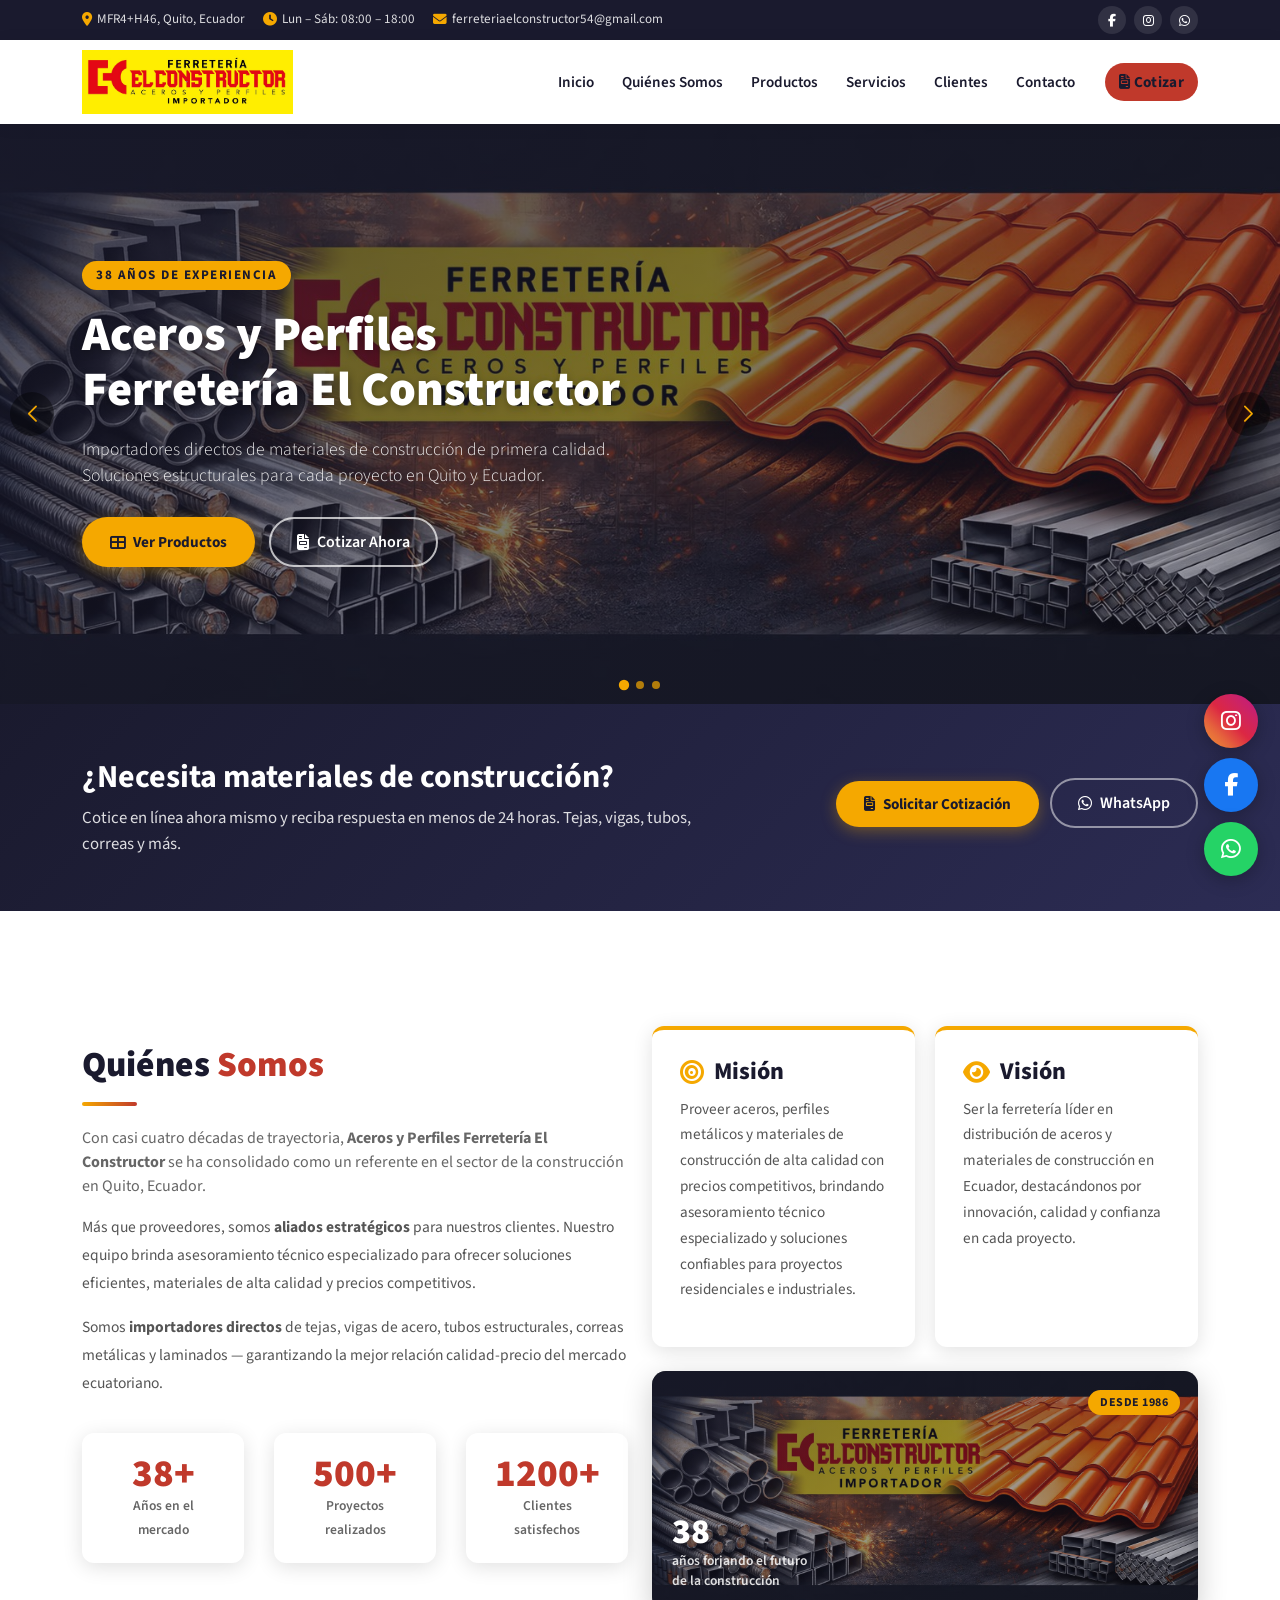
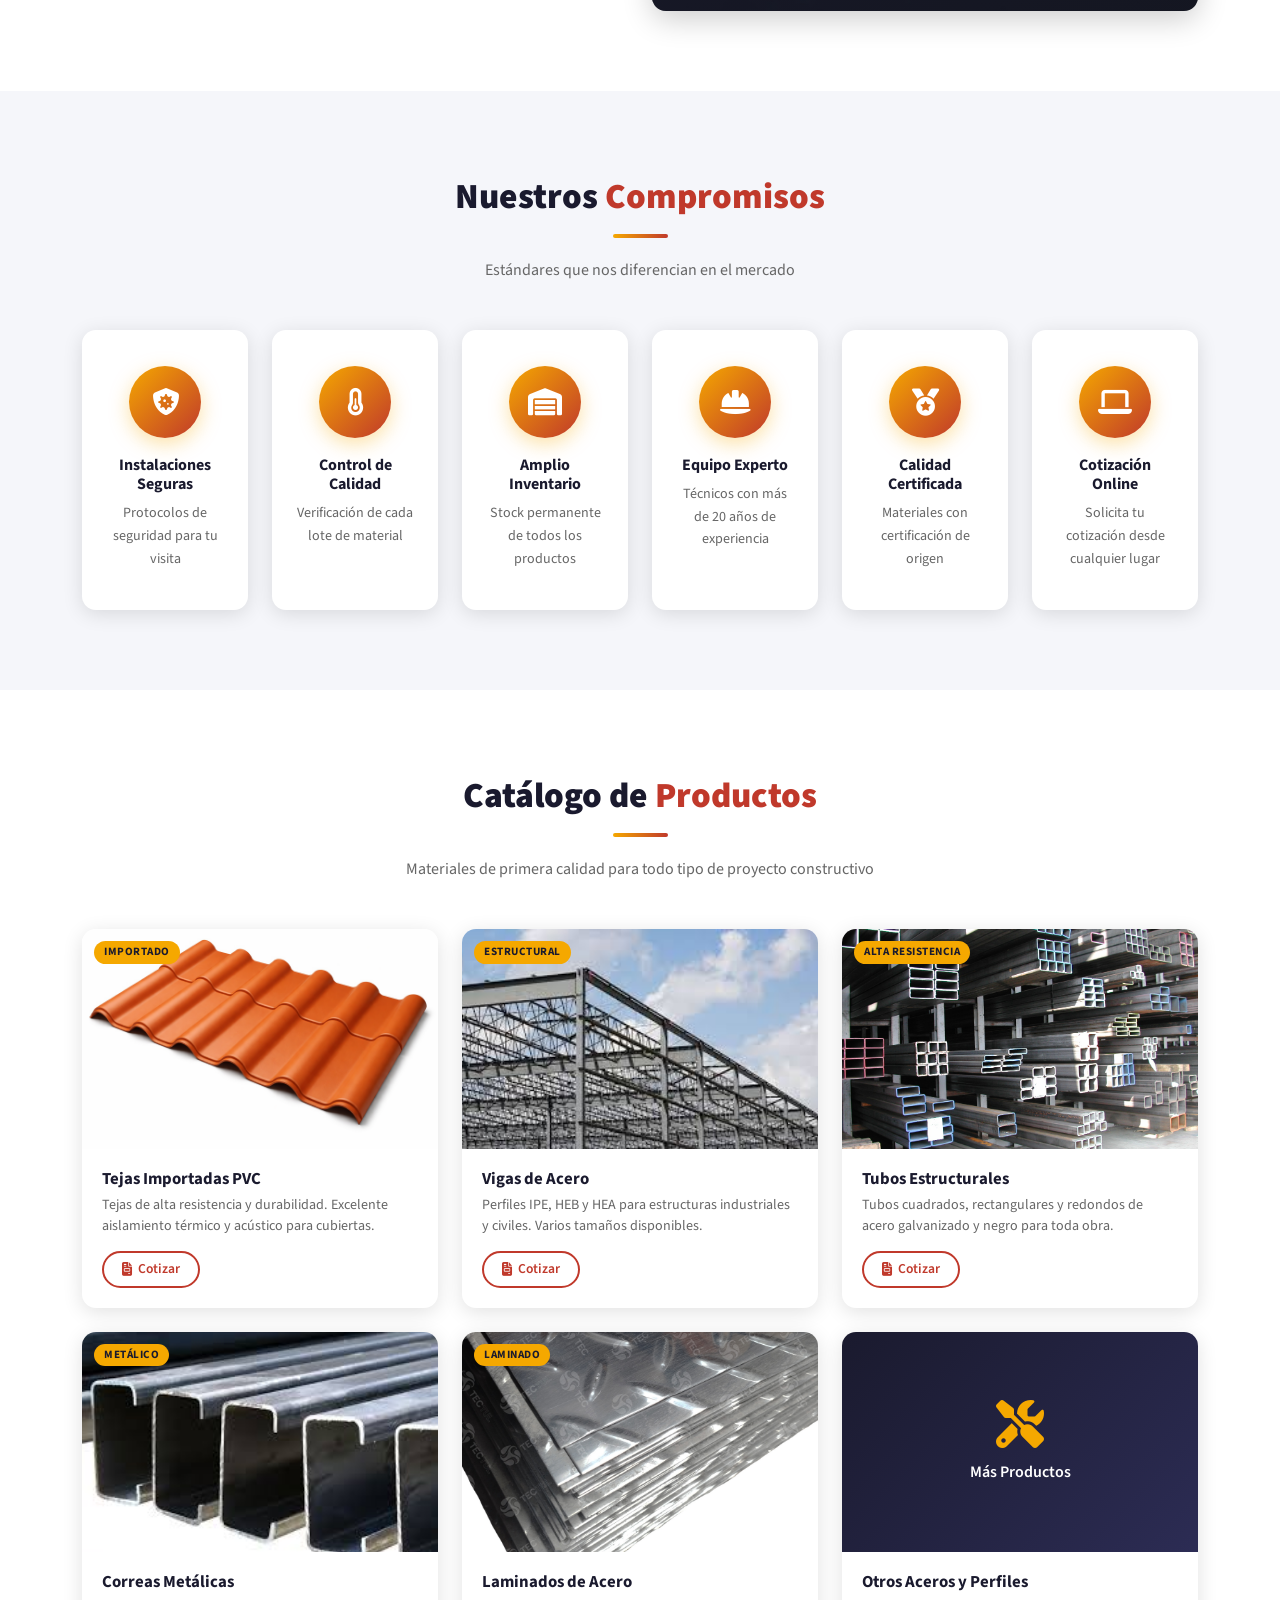
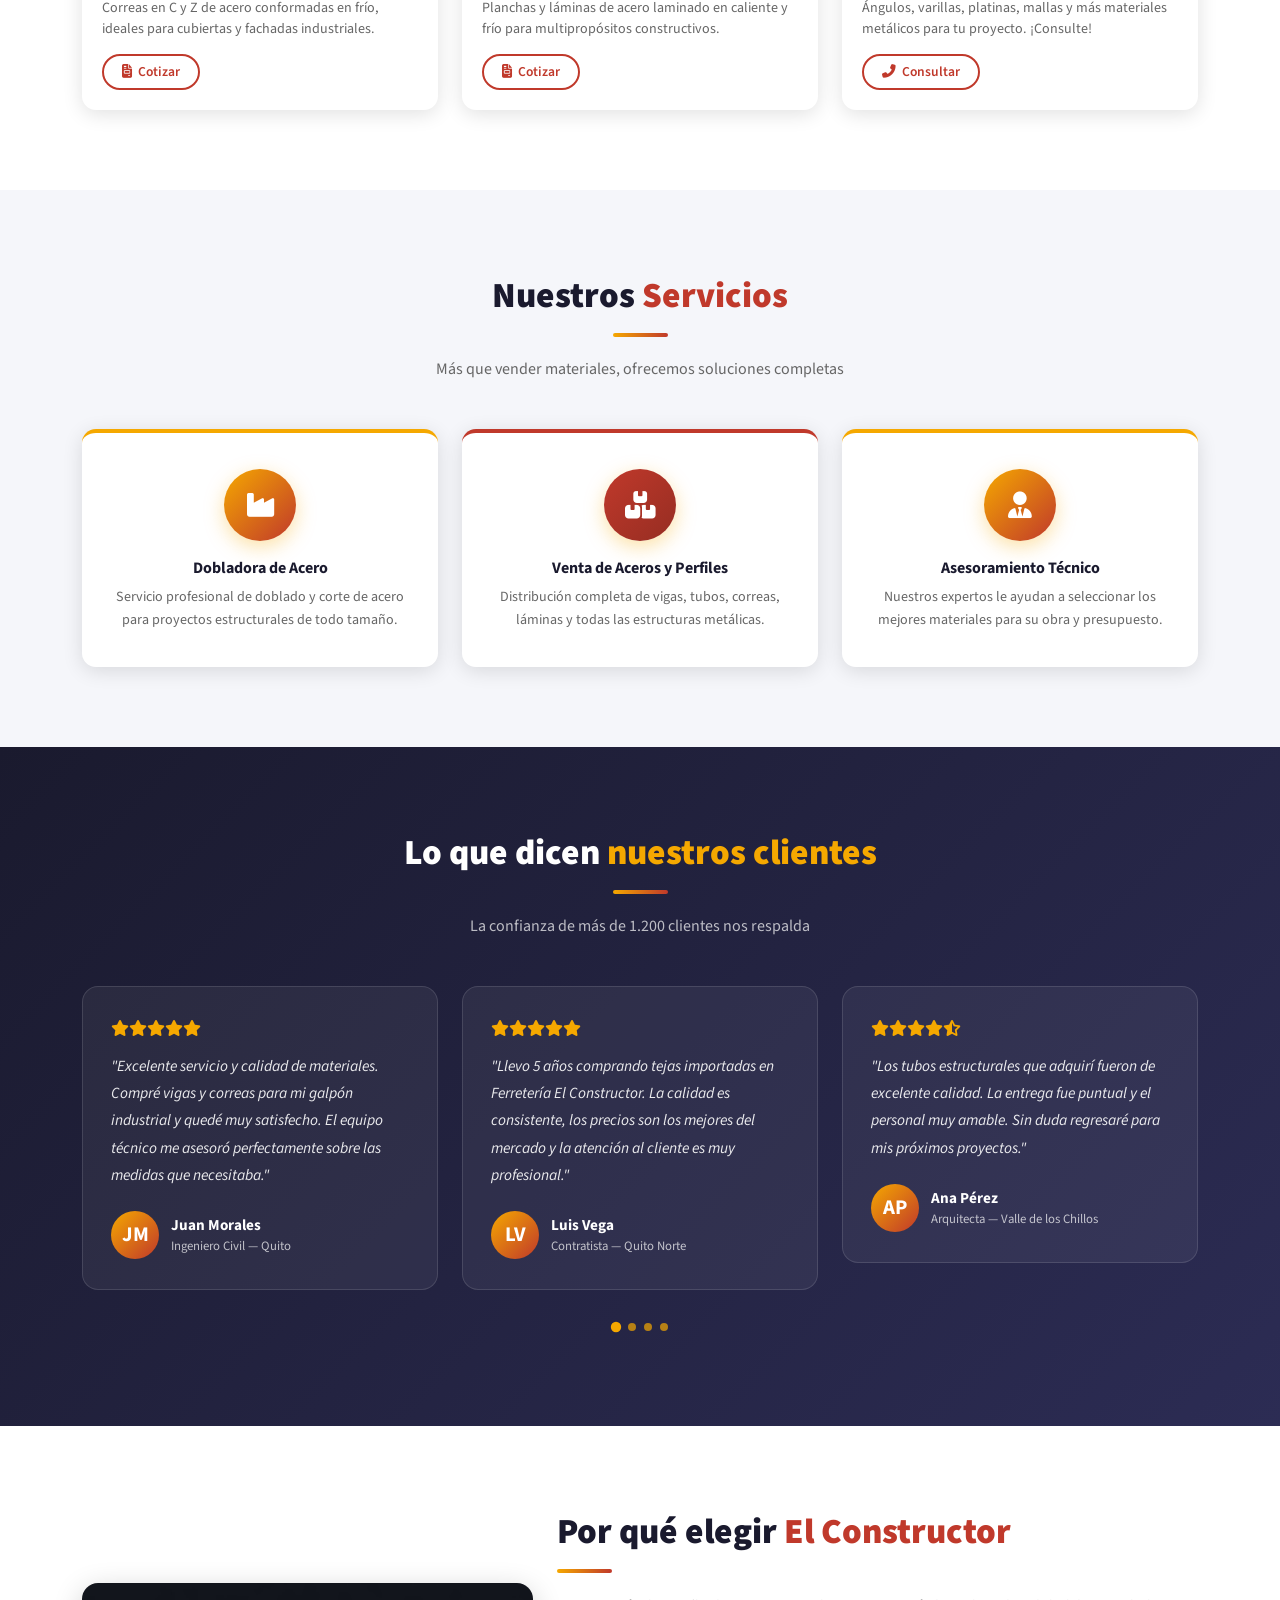
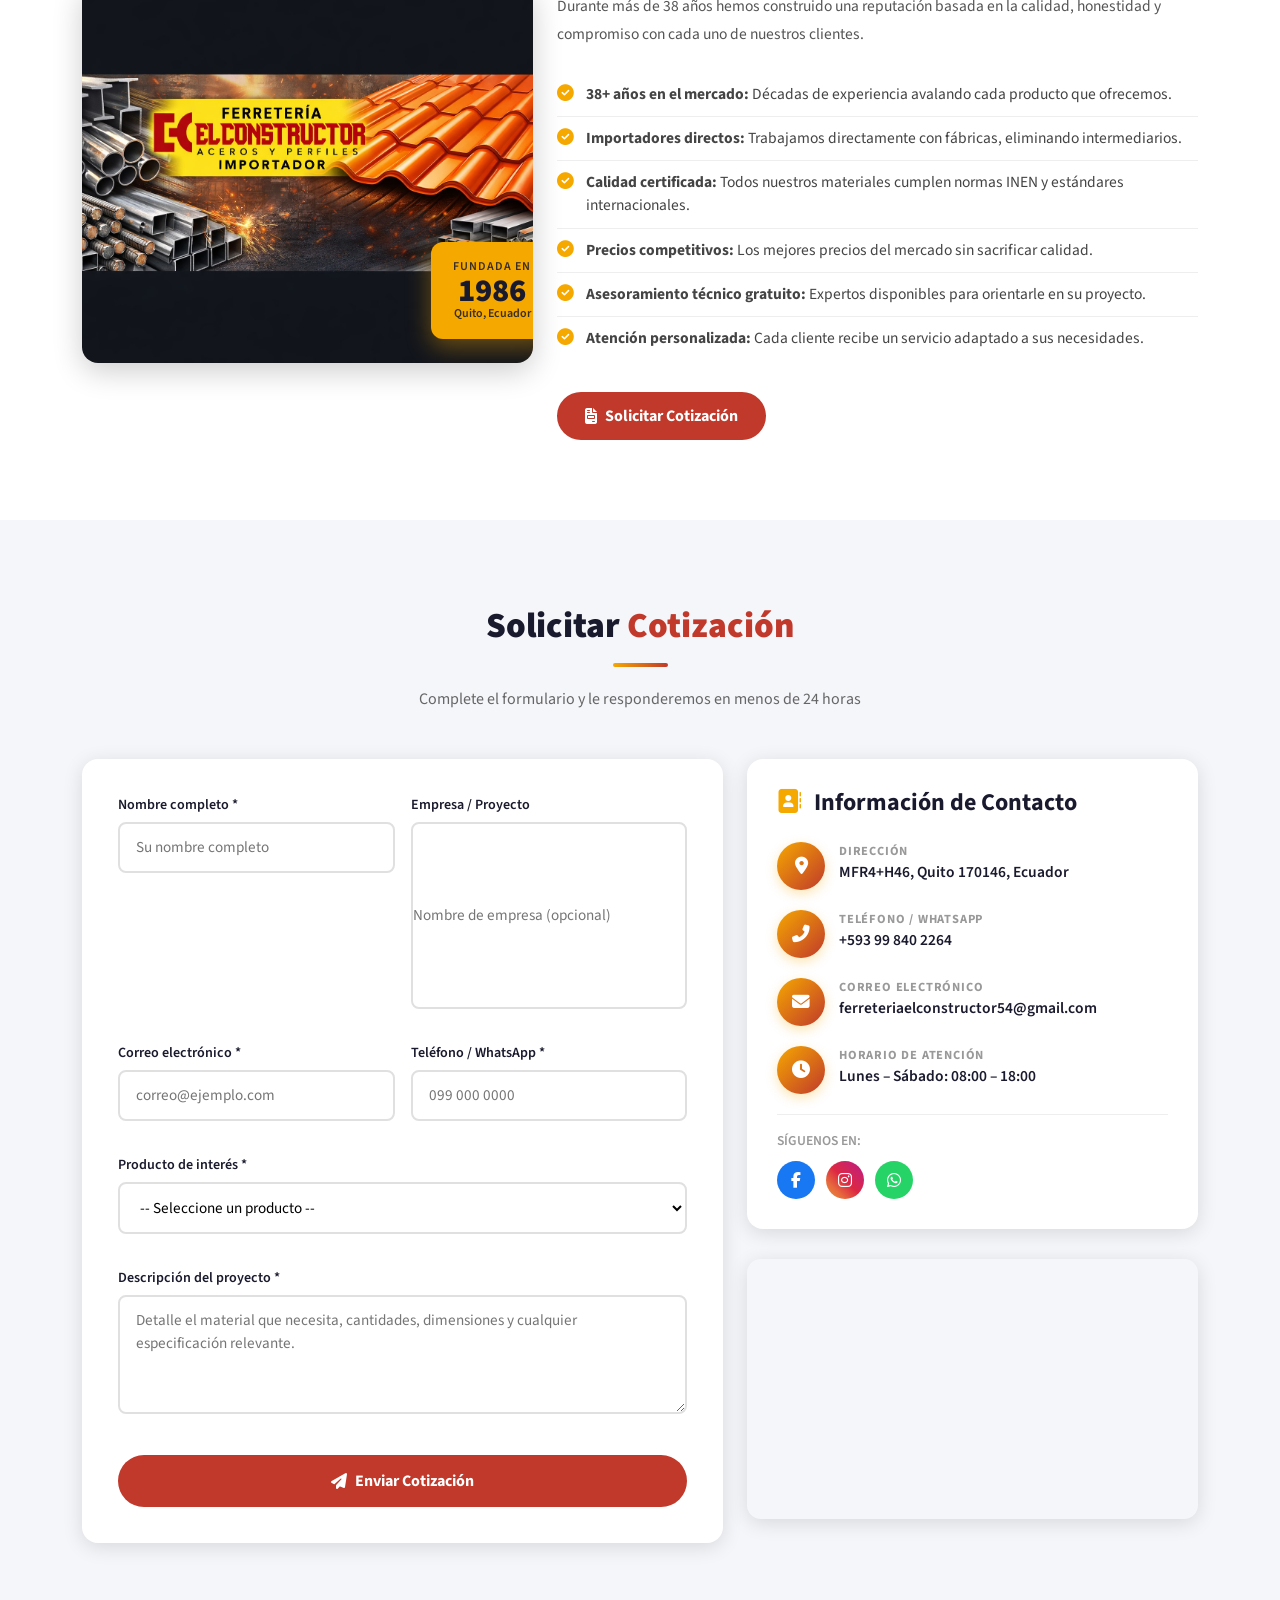
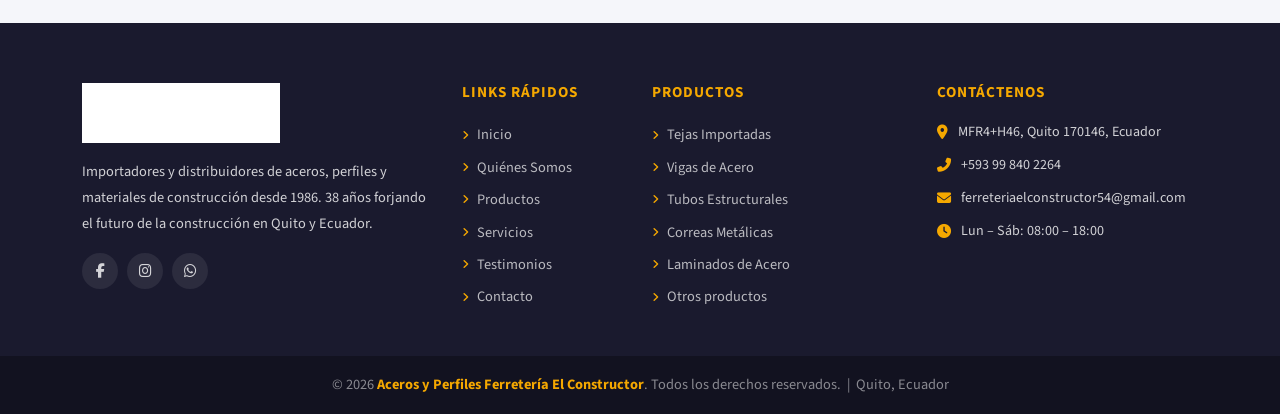
==== commit 422d5fa5: "Replace index.html with professional enterprise-level website Agent-Logs-Url: https://github.com/fer" ====
--- a/index.html
+++ b/index.html
@@ -1,540 +1,1987 @@
 <!DOCTYPE html>
 <html lang="es">
 <head>
-  <meta charset="UTF-8" />
-  <meta name="viewport" content="width=device-width, initial-scale=1.0" />
-  <meta name="description" content="Aceros y Perfiles Ferretería El Constructor - Importador de tejas, vigas, tubos, correas y materiales de construcción en Quito, Ecuador. Calidad y variedad al mejor precio." />
-  <meta name="keywords" content="ferretería, aceros, perfiles, tejas, vigas, tubos, correas, laminados, Quito, Ecuador, construcción" />
-  <meta property="og:title" content="Aceros y Perfiles Ferretería El Constructor" />
-  <meta property="og:description" content="Importador de materiales de construcción en Quito, Ecuador. Tejas, vigas, tubos y más." />
-  <meta property="og:type" content="website" />
-  <title>Aceros y Perfiles Ferretería El Constructor | Quito, Ecuador</title>
-  <link rel="stylesheet" href="styles.css" />
-  <link rel="icon" type="image/png" href="./logo.png" />
+
+  <!-- ===== META BÁSICO ===== -->
+  <meta charset="UTF-8">
+  <meta name="viewport" content="width=device-width, initial-scale=1.0">
+  <meta http-equiv="X-UA-Compatible" content="IE=edge">
+
+  <!-- ===== SEO ===== -->
+  <title>Aceros y Perfiles Ferretería El Constructor | 38 Años en Quito, Ecuador</title>
+  <meta name="description" content="Aceros y Perfiles Ferretería El Constructor — 38 años de experiencia en el sector de la construcción. Importadores directos de tejas, vigas de acero, tubos estructurales, correas metálicas y laminados en Quito, Ecuador. Cotice en línea.">
+  <meta name="keywords" content="ferretería constructor quito, aceros perfiles quito, vigas acero ecuador, tubos estructurales quito, tejas importadas ecuador, correas metálicas, laminados acero, construcción quito ecuador, ferretería 38 años">
+  <meta name="author" content="Aceros y Perfiles Ferretería El Constructor">
+  <meta name="robots" content="index, follow">
+  <link rel="canonical" href="https://acero-superfilesferreteriaelconstructor.com/">
+
+  <!-- ===== OPEN GRAPH / REDES SOCIALES ===== -->
+  <meta property="og:title" content="Aceros y Perfiles Ferretería El Constructor | Quito Ecuador">
+  <meta property="og:description" content="38 años importando y distribuyendo aceros, perfiles y materiales de construcción en Quito. Cotice en línea ahora.">
+  <meta property="og:image" content="banner.jpg">
+  <meta property="og:url" content="https://acero-superfilesferreteriaelconstructor.com/">
+  <meta property="og:type" content="website">
+  <meta property="og:locale" content="es_EC">
+  <meta name="twitter:card" content="summary_large_image">
+  <meta name="twitter:title" content="Ferretería El Constructor | Aceros y Perfiles — Quito">
+  <meta name="twitter:description" content="38 años en construcción. Importadores directos. Cotice en línea.">
+  <meta name="twitter:image" content="banner.jpg">
+
+  <!-- ===== FAVICON ===== -->
+  <link rel="icon" href="logo.png" type="image/png">
+  <link rel="apple-touch-icon" href="logo.png">
+
+  <!-- ===== GOOGLE FONTS ===== -->
+  <link rel="preconnect" href="https://fonts.googleapis.com">
+  <link rel="preconnect" href="https://fonts.gstatic.com" crossorigin>
+  <link href="https://fonts.googleapis.com/css2?family=Source+Sans+Pro:wght@300;400;600;700;900&family=Roboto:wght@300;400;500;700&display=swap" rel="stylesheet">
+
+  <!-- ===== BOOTSTRAP 5 ===== -->
+  <link href="https://cdn.jsdelivr.net/npm/bootstrap@5.3.3/dist/css/bootstrap.min.css" rel="stylesheet">
+
+  <!-- ===== FONT AWESOME 6 ===== -->
+  <link href="https://cdnjs.cloudflare.com/ajax/libs/font-awesome/6.5.0/css/all.min.css" rel="stylesheet">
+
+  <!-- ===== SWIPER CSS ===== -->
+  <link href="https://cdn.jsdelivr.net/npm/swiper@11/swiper-bundle.min.css" rel="stylesheet">
+
+  <!-- ===== AOS ANIMATIONS ===== -->
+  <link href="https://cdn.jsdelivr.net/npm/aos@2.3.4/dist/aos.css" rel="stylesheet">
+
+  <!-- ===== ESTILOS PROPIOS ===== -->
+  <style>
+
+    /* ── VARIABLES ─────────────────────────────────── */
+    :root {
+      --amarillo:  #f5a800;
+      --amarillo-oscuro: #d48f00;
+      --rojo:      #c0392b;
+      --rojo-oscuro: #962d22;
+      --gris-oscuro: #1a1a2e;
+      --gris-medio: #2c2c54;
+      --gris-claro: #f5f6fa;
+      --texto:     #333;
+      --blanco:    #ffffff;
+      --sombra:    0 4px 20px rgba(0,0,0,.12);
+      --sombra-hover: 0 8px 30px rgba(0,0,0,.2);
+      --transicion: all .3s ease;
+      --font-primary: 'Source Sans Pro', sans-serif;
+      --font-secondary: 'Roboto', sans-serif;
+    }
+
+    /* ── RESET / BASE ───────────────────────────────── */
+    *, *::before, *::after { box-sizing: border-box; margin: 0; padding: 0; }
+
+    html { scroll-behavior: smooth; }
+
+    body {
+      font-family: var(--font-primary);
+      background: var(--blanco);
+      color: var(--texto);
+      overflow-x: hidden;
+    }
+
+    a { text-decoration: none; transition: var(--transicion); }
+
+    img { max-width: 100%; height: auto; }
+
+    /* ── TOP BAR ────────────────────────────────────── */
+    #topbar {
+      background: var(--gris-oscuro);
+      color: rgba(255,255,255,.85);
+      font-size: .82rem;
+      padding: 6px 0;
+    }
+
+    #topbar a { color: rgba(255,255,255,.85); }
+    #topbar a:hover { color: var(--amarillo); }
+
+    #topbar .topbar-item {
+      display: inline-flex;
+      align-items: center;
+      gap: 5px;
+      margin-right: 18px;
+    }
+
+    #topbar .topbar-item i { color: var(--amarillo); font-size: .85rem; }
+
+    #topbar .social-links a {
+      display: inline-flex;
+      align-items: center;
+      justify-content: center;
+      width: 28px;
+      height: 28px;
+      border-radius: 50%;
+      background: rgba(255,255,255,.1);
+      color: var(--blanco);
+      margin-left: 5px;
+      font-size: .8rem;
+      transition: var(--transicion);
+    }
+
+    #topbar .social-links a:hover { background: var(--amarillo); color: var(--gris-oscuro); }
+
+    /* ── HEADER STICKY ──────────────────────────────── */
+    #header {
+      background: var(--blanco);
+      box-shadow: 0 2px 15px rgba(0,0,0,.08);
+      position: sticky;
+      top: 0;
+      z-index: 1000;
+      transition: var(--transicion);
+    }
+
+    #header.scrolled {
+      box-shadow: 0 4px 25px rgba(0,0,0,.15);
+    }
+
+    .header-inner {
+      padding: 10px 0;
+      display: flex;
+      align-items: center;
+      justify-content: space-between;
+    }
+
+    .logo-wrap img { height: 64px; width: auto; object-fit: contain; }
+
+    /* Navegación */
+    .navbar-main .nav-link {
+      font-family: var(--font-primary);
+      font-weight: 600;
+      font-size: .95rem;
+      color: var(--gris-oscuro) !important;
+      padding: 8px 14px !important;
+      border-radius: 4px;
+      transition: var(--transicion);
+      position: relative;
+    }
+
+    .navbar-main .nav-link::after {
+      content: '';
+      position: absolute;
+      bottom: 2px;
+      left: 14px;
+      right: 14px;
+      height: 2px;
+      background: var(--amarillo);
+      transform: scaleX(0);
+      transition: transform .3s ease;
+    }
+
+    .navbar-main .nav-link:hover,
+    .navbar-main .nav-link.active {
+      color: var(--rojo) !important;
+    }
+
+    .navbar-main .nav-link:hover::after,
+    .navbar-main .nav-link.active::after { transform: scaleX(1); }
+
+    /* Botón cotizar en header */
+    .btn-cotizar-header {
+      background: var(--rojo);
+      color: var(--blanco) !important;
+      border-radius: 25px !important;
+      padding: 8px 22px !important;
+      font-weight: 700 !important;
+      letter-spacing: .3px;
+    }
+
+    .btn-cotizar-header:hover {
+      background: var(--rojo-oscuro);
+      color: var(--blanco) !important;
+    }
+
+    .btn-cotizar-header::after { display: none !important; }
+
+    /* Hamburger custom */
+    .navbar-toggler {
+      border: 2px solid var(--amarillo) !important;
+      border-radius: 6px;
+      padding: 6px 10px;
+    }
+
+    .navbar-toggler-icon {
+      background-image: url("data:image/svg+xml,%3csvg xmlns='http://www.w3.org/2000/svg' viewBox='0 0 30 30'%3e%3cpath stroke='rgba%280%2C0%2C0%2C0.75%29' stroke-linecap='round' stroke-miterlimit='10' stroke-width='2' d='M4 7h22M4 15h22M4 23h22'/%3e%3c/svg%3e") !important;
+    }
+
+    /* ── HERO SLIDER ────────────────────────────────── */
+    #hero {
+      position: relative;
+      overflow: hidden;
+    }
+
+    .hero-swiper { width: 100%; }
+
+    .hero-slide {
+      position: relative;
+      height: 580px;
+      background-size: cover;
+      background-position: center;
+      display: flex;
+      align-items: center;
+    }
+
+    @media (max-width: 768px) { .hero-slide { height: 400px; } }
+
+    .hero-slide::before {
+      content: '';
+      position: absolute;
+      inset: 0;
+      background: linear-gradient(135deg, rgba(26,26,46,.75) 0%, rgba(26,26,46,.4) 100%);
+    }
+
+    .hero-content {
+      position: relative;
+      z-index: 2;
+      color: var(--blanco);
+      max-width: 650px;
+    }
+
+    .hero-content .badge-top {
+      background: var(--amarillo);
+      color: var(--gris-oscuro);
+      font-weight: 700;
+      font-size: .82rem;
+      letter-spacing: 1.5px;
+      text-transform: uppercase;
+      padding: 5px 14px;
+      border-radius: 20px;
+      display: inline-block;
+      margin-bottom: 18px;
+    }
+
+    .hero-content h1 {
+      font-size: clamp(1.8rem, 4vw, 3rem);
+      font-weight: 900;
+      line-height: 1.15;
+      margin-bottom: 18px;
+      text-shadow: 0 2px 8px rgba(0,0,0,.3);
+    }
+
+    .hero-content p {
+      font-size: 1.1rem;
+      opacity: .9;
+      margin-bottom: 28px;
+      font-weight: 300;
+    }
+
+    .hero-btns { display: flex; gap: 14px; flex-wrap: wrap; }
+
+    .swiper-pagination-bullet { background: var(--amarillo) !important; opacity: .7; }
+    .swiper-pagination-bullet-active { opacity: 1; transform: scale(1.3); }
+
+    .swiper-button-next,
+    .swiper-button-prev {
+      color: var(--amarillo) !important;
+      background: rgba(0,0,0,.4);
+      width: 44px !important;
+      height: 44px !important;
+      border-radius: 50%;
+    }
+
+    .swiper-button-next::after,
+    .swiper-button-prev::after { font-size: 1rem !important; font-weight: 900; }
+
+    /* ── BOTONES GLOBALES ───────────────────────────── */
+    .btn-primary-custom {
+      background: var(--amarillo);
+      color: var(--gris-oscuro);
+      font-weight: 700;
+      padding: 12px 28px;
+      border-radius: 30px;
+      border: none;
+      display: inline-flex;
+      align-items: center;
+      gap: 8px;
+      transition: var(--transicion);
+      font-size: .95rem;
+      box-shadow: 0 4px 15px rgba(245,168,0,.35);
+    }
+
+    .btn-primary-custom:hover {
+      background: var(--amarillo-oscuro);
+      color: var(--gris-oscuro);
+      transform: translateY(-2px);
+      box-shadow: 0 8px 25px rgba(245,168,0,.45);
+    }
+
+    .btn-secondary-custom {
+      background: transparent;
+      color: var(--blanco);
+      font-weight: 600;
+      padding: 11px 26px;
+      border-radius: 30px;
+      border: 2px solid rgba(255,255,255,.7);
+      display: inline-flex;
+      align-items: center;
+      gap: 8px;
+      transition: var(--transicion);
+    }
+
+    .btn-secondary-custom:hover {
+      background: var(--blanco);
+      color: var(--gris-oscuro);
+      border-color: var(--blanco);
+    }
+
+    .btn-rojo {
+      background: var(--rojo);
+      color: var(--blanco) !important;
+      font-weight: 700;
+      padding: 12px 28px;
+      border-radius: 30px;
+      border: none;
+      display: inline-flex;
+      align-items: center;
+      gap: 8px;
+      transition: var(--transicion);
+    }
+
+    .btn-rojo:hover {
+      background: var(--rojo-oscuro);
+      transform: translateY(-2px);
+    }
+
+    /* ── SECTION HELPERS ────────────────────────────── */
+    .section-title {
+      font-size: clamp(1.6rem, 3vw, 2.2rem);
+      font-weight: 900;
+      color: var(--gris-oscuro);
+      margin-bottom: 10px;
+    }
+
+    .section-title span { color: var(--rojo); }
+
+    .section-subtitle {
+      color: #666;
+      font-size: 1rem;
+      margin-bottom: 40px;
+    }
+
+    .divider {
+      width: 55px;
+      height: 4px;
+      background: linear-gradient(90deg, var(--amarillo), var(--rojo));
+      border-radius: 2px;
+      margin: 10px auto 20px;
+    }
+
+    .divider-left { margin-left: 0; }
+
+    .bg-light-custom { background: var(--gris-claro); }
+
+    /* ── SECCIÓN COTIZACIÓN CTA ─────────────────────── */
+    #cta-cotizacion {
+      background: linear-gradient(135deg, var(--gris-oscuro) 0%, var(--gris-medio) 100%);
+      color: var(--blanco);
+      padding: 54px 0;
+    }
+
+    #cta-cotizacion h2 {
+      font-size: clamp(1.4rem, 3vw, 2rem);
+      font-weight: 700;
+      margin-bottom: 10px;
+    }
+
+    #cta-cotizacion p { opacity: .85; font-size: 1.05rem; margin-bottom: 0; }
+
+    /* ── SECCIÓN SOBRE NOSOTROS ─────────────────────── */
+    #nosotros { padding: 80px 0; }
+
+    .nosotros-stats {
+      display: flex;
+      gap: 30px;
+      flex-wrap: wrap;
+      margin-top: 35px;
+    }
+
+    .stat-box {
+      text-align: center;
+      background: var(--blanco);
+      border-radius: 12px;
+      padding: 22px 28px;
+      box-shadow: var(--sombra);
+      flex: 1;
+      min-width: 120px;
+      transition: var(--transicion);
+    }
+
+    .stat-box:hover { transform: translateY(-5px); box-shadow: var(--sombra-hover); }
+
+    .stat-box .stat-num {
+      font-size: 2.4rem;
+      font-weight: 900;
+      color: var(--rojo);
+      line-height: 1;
+      display: block;
+    }
+
+    .stat-box .stat-label {
+      font-size: .85rem;
+      font-weight: 600;
+      color: #666;
+      margin-top: 4px;
+    }
+
+    .mision-vision {
+      display: grid;
+      grid-template-columns: 1fr 1fr;
+      gap: 20px;
+      margin-top: 35px;
+    }
+
+    @media (max-width: 576px) { .mision-vision { grid-template-columns: 1fr; } }
+
+    .mv-card {
+      background: var(--blanco);
+      border-radius: 12px;
+      padding: 28px;
+      box-shadow: var(--sombra);
+      border-top: 4px solid var(--amarillo);
+      transition: var(--transicion);
+    }
+
+    .mv-card:hover { transform: translateY(-4px); box-shadow: var(--sombra-hover); }
+
+    .mv-card h4 {
+      font-weight: 800;
+      color: var(--gris-oscuro);
+      margin-bottom: 10px;
+      display: flex;
+      align-items: center;
+      gap: 10px;
+    }
+
+    .mv-card h4 i { color: var(--amarillo); }
+
+    .mv-card p { color: #555; line-height: 1.7; font-size: .95rem; }
+
+    /* ── SECCIÓN FORTALEZAS / PROTOCOLOS ────────────── */
+    #fortalezas-cards { padding: 80px 0; }
+
+    .fortaleza-card {
+      background: var(--blanco);
+      border-radius: 14px;
+      padding: 36px 24px;
+      text-align: center;
+      box-shadow: var(--sombra);
+      transition: var(--transicion);
+      height: 100%;
+      border-bottom: 4px solid transparent;
+    }
+
+    .fortaleza-card:hover {
+      transform: translateY(-8px);
+      box-shadow: var(--sombra-hover);
+      border-bottom-color: var(--amarillo);
+    }
+
+    .fortaleza-icon {
+      width: 72px;
+      height: 72px;
+      border-radius: 50%;
+      background: linear-gradient(135deg, var(--amarillo) 0%, var(--rojo) 100%);
+      color: var(--blanco);
+      font-size: 1.7rem;
+      display: flex;
+      align-items: center;
+      justify-content: center;
+      margin: 0 auto 18px;
+      box-shadow: 0 6px 20px rgba(245,168,0,.35);
+    }
+
+    .fortaleza-card h5 {
+      font-weight: 700;
+      font-size: 1rem;
+      color: var(--gris-oscuro);
+      margin-bottom: 8px;
+    }
+
+    .fortaleza-card p { font-size: .88rem; color: #666; line-height: 1.6; margin: 0; }
+
+    /* ── SECCIÓN PRODUCTOS ──────────────────────────── */
+    #productos { padding: 80px 0; }
+
+    .producto-card {
+      background: var(--blanco);
+      border-radius: 14px;
+      overflow: hidden;
+      box-shadow: var(--sombra);
+      transition: var(--transicion);
+      height: 100%;
+    }
+
+    .producto-card:hover {
+      transform: translateY(-8px);
+      box-shadow: var(--sombra-hover);
+    }
+
+    .producto-img-wrap {
+      overflow: hidden;
+      height: 220px;
+      position: relative;
+    }
+
+    .producto-img-wrap img {
+      width: 100%;
+      height: 100%;
+      object-fit: cover;
+      transition: transform .5s ease;
+    }
+
+    .producto-card:hover .producto-img-wrap img { transform: scale(1.07); }
+
+    .producto-badge {
+      position: absolute;
+      top: 12px;
+      left: 12px;
+      background: var(--amarillo);
+      color: var(--gris-oscuro);
+      font-size: .7rem;
+      font-weight: 700;
+      padding: 3px 10px;
+      border-radius: 20px;
+      letter-spacing: .5px;
+      text-transform: uppercase;
+    }
+
+    .producto-body {
+      padding: 20px;
+    }
+
+    .producto-body h5 {
+      font-weight: 700;
+      color: var(--gris-oscuro);
+      margin-bottom: 6px;
+      font-size: 1.05rem;
+    }
+
+    .producto-body p { font-size: .88rem; color: #666; margin-bottom: 14px; line-height: 1.5; }
+
+    .btn-producto {
+      background: transparent;
+      color: var(--rojo);
+      border: 2px solid var(--rojo);
+      border-radius: 20px;
+      padding: 6px 18px;
+      font-size: .85rem;
+      font-weight: 600;
+      transition: var(--transicion);
+      display: inline-flex;
+      align-items: center;
+      gap: 6px;
+    }
+
+    .btn-producto:hover {
+      background: var(--rojo);
+      color: var(--blanco);
+    }
+
+    /* ── SECCIÓN TESTIMONIOS ────────────────────────── */
+    #testimonios {
+      padding: 80px 0;
+      background: linear-gradient(135deg, var(--gris-oscuro) 0%, var(--gris-medio) 100%);
+      color: var(--blanco);
+    }
+
+    .testimonio-card {
+      background: rgba(255,255,255,.06);
+      border: 1px solid rgba(255,255,255,.12);
+      border-radius: 16px;
+      padding: 30px 28px;
+      height: 100%;
+    }
+
+    .testimonio-estrellas { color: var(--amarillo); margin-bottom: 12px; font-size: 1rem; }
+
+    .testimonio-texto {
+      font-size: .97rem;
+      line-height: 1.75;
+      opacity: .9;
+      margin-bottom: 22px;
+      font-style: italic;
+    }
+
+    .testimonio-autor { display: flex; align-items: center; gap: 12px; }
+
+    .testimonio-avatar {
+      width: 48px;
+      height: 48px;
+      border-radius: 50%;
+      background: linear-gradient(135deg, var(--amarillo), var(--rojo));
+      display: flex;
+      align-items: center;
+      justify-content: center;
+      font-size: 1.3rem;
+      color: var(--blanco);
+      font-weight: 700;
+      flex-shrink: 0;
+    }
+
+    .testimonio-autor-info .nombre { font-weight: 700; font-size: .95rem; }
+    .testimonio-autor-info .cargo { font-size: .8rem; opacity: .7; }
+
+    .testimonios-swiper .swiper-pagination-bullet { background: var(--amarillo) !important; }
+
+    /* ── SECCIÓN EMPRESA / FORTALEZAS ───────────────── */
+    #empresa { padding: 80px 0; }
+
+    .empresa-img-wrap {
+      border-radius: 16px;
+      overflow: hidden;
+      box-shadow: var(--sombra-hover);
+      position: relative;
+    }
+
+    .empresa-img-wrap img { width: 100%; height: 100%; object-fit: cover; min-height: 380px; }
+
+    .empresa-badge {
+      position: absolute;
+      bottom: 24px;
+      right: -20px;
+      background: var(--amarillo);
+      color: var(--gris-oscuro);
+      font-weight: 900;
+      font-size: 1.4rem;
+      padding: 18px 22px;
+      border-radius: 12px;
+      text-align: center;
+      box-shadow: 0 8px 25px rgba(245,168,0,.4);
+      line-height: 1.2;
+    }
+
+    @media (max-width: 991px) { .empresa-badge { right: 24px; } }
+
+    .empresa-puntos { list-style: none; padding: 0; margin-top: 20px; }
+
+    .empresa-puntos li {
+      display: flex;
+      align-items: flex-start;
+      gap: 12px;
+      padding: 10px 0;
+      border-bottom: 1px solid #eee;
+      font-size: .97rem;
+      color: #444;
+    }
+
+    .empresa-puntos li:last-child { border-bottom: none; }
+
+    .empresa-puntos li i {
+      color: var(--amarillo);
+      font-size: 1.05rem;
+      margin-top: 2px;
+      flex-shrink: 0;
+    }
+
+    /* ── SECCIÓN CONTACTO ───────────────────────────── */
+    #contacto { padding: 80px 0; background: var(--gris-claro); }
+
+    .form-control-custom {
+      width: 100%;
+      padding: 12px 16px;
+      border: 2px solid #e0e0e0;
+      border-radius: 8px;
+      font-size: .95rem;
+      transition: var(--transicion);
+      background: var(--blanco);
+      font-family: var(--font-primary);
+    }
+
+    .form-control-custom:focus {
+      outline: none;
+      border-color: var(--amarillo);
+      box-shadow: 0 0 0 4px rgba(245,168,0,.12);
+    }
+
+    .form-label-custom {
+      font-weight: 600;
+      font-size: .88rem;
+      color: var(--gris-oscuro);
+      margin-bottom: 6px;
+      display: block;
+    }
+
+    .form-group-custom { margin-bottom: 18px; }
+
+    .contacto-info-item {
+      display: flex;
+      align-items: flex-start;
+      gap: 14px;
+      margin-bottom: 20px;
+    }
+
+    .contacto-icon {
+      width: 48px;
+      height: 48px;
+      border-radius: 50%;
+      background: linear-gradient(135deg, var(--amarillo), var(--rojo));
+      color: var(--blanco);
+      display: flex;
+      align-items: center;
+      justify-content: center;
+      font-size: 1.1rem;
+      flex-shrink: 0;
+      box-shadow: 0 4px 12px rgba(245,168,0,.3);
+    }
+
+    .contacto-info-text .label { font-size: .78rem; font-weight: 700; color: #999; text-transform: uppercase; letter-spacing: .8px; }
+    .contacto-info-text .value { font-weight: 600; color: var(--gris-oscuro); font-size: .97rem; }
+
+    .mapa-wrap {
+      border-radius: 14px;
+      overflow: hidden;
+      box-shadow: var(--sombra);
+      margin-top: 30px;
+    }
+
+    /* ── FLOATING BUTTONS ───────────────────────────── */
+    .float-buttons {
+      position: fixed;
+      bottom: 24px;
+      right: 22px;
+      z-index: 9999;
+      display: flex;
+      flex-direction: column;
+      gap: 10px;
+    }
+
+    .float-btn {
+      width: 54px;
+      height: 54px;
+      border-radius: 50%;
+      display: flex;
+      align-items: center;
+      justify-content: center;
+      font-size: 1.4rem;
+      color: var(--blanco);
+      box-shadow: 0 4px 18px rgba(0,0,0,.25);
+      transition: var(--transicion);
+      text-decoration: none;
+    }
+
+    .float-btn:hover { transform: scale(1.12); color: var(--blanco); box-shadow: 0 8px 30px rgba(0,0,0,.35); }
+
+    .float-whatsapp { background: #25D366; }
+    .float-facebook { background: #1877F2; }
+    .float-instagram { background: linear-gradient(45deg, #f09433, #e6683c, #dc2743, #cc2366, #bc1888); }
+
+    /* ── FOOTER ─────────────────────────────────────── */
+    #footer {
+      background: var(--gris-oscuro);
+      color: rgba(255,255,255,.8);
+      padding: 60px 0 0;
+    }
+
+    #footer .footer-logo img { height: 60px; filter: brightness(0) invert(1); }
+
+    #footer h5 {
+      color: var(--amarillo);
+      font-weight: 700;
+      font-size: .95rem;
+      text-transform: uppercase;
+      letter-spacing: 1px;
+      margin-bottom: 20px;
+    }
+
+    #footer p { font-size: .9rem; line-height: 1.8; }
+
+    #footer .footer-links { list-style: none; padding: 0; margin: 0; }
+
+    #footer .footer-links li { margin-bottom: 8px; }
+
+    #footer .footer-links a {
+      color: rgba(255,255,255,.7);
+      font-size: .9rem;
+      display: inline-flex;
+      align-items: center;
+      gap: 8px;
+      transition: var(--transicion);
+    }
+
+    #footer .footer-links a:hover { color: var(--amarillo); padding-left: 4px; }
+
+    #footer .footer-links a i { font-size: .7rem; color: var(--amarillo); }
+
+    #footer .footer-contact-item {
+      display: flex;
+      align-items: flex-start;
+      gap: 10px;
+      margin-bottom: 12px;
+      font-size: .88rem;
+    }
+
+    #footer .footer-contact-item i { color: var(--amarillo); margin-top: 3px; flex-shrink: 0; }
+
+    .footer-social a {
+      display: inline-flex;
+      align-items: center;
+      justify-content: center;
+      width: 36px;
+      height: 36px;
+      border-radius: 50%;
+      background: rgba(255,255,255,.08);
+      color: rgba(255,255,255,.8);
+      margin-right: 6px;
+      font-size: .9rem;
+      transition: var(--transicion);
+    }
+
+    .footer-social a:hover { background: var(--amarillo); color: var(--gris-oscuro); transform: translateY(-3px); }
+
+    .footer-bottom {
+      background: rgba(0,0,0,.3);
+      margin-top: 40px;
+      padding: 16px 0;
+      text-align: center;
+      font-size: .82rem;
+      color: rgba(255,255,255,.5);
+    }
+
+    .footer-bottom a { color: var(--amarillo); }
+
+    /* ── SCROLL-TO-TOP ──────────────────────────────── */
+    #scrollTop {
+      position: fixed;
+      bottom: 100px;
+      right: 22px;
+      width: 44px;
+      height: 44px;
+      background: var(--amarillo);
+      color: var(--gris-oscuro);
+      border-radius: 50%;
+      display: flex;
+      align-items: center;
+      justify-content: center;
+      font-size: 1.1rem;
+      box-shadow: 0 4px 15px rgba(245,168,0,.4);
+      cursor: pointer;
+      z-index: 9998;
+      opacity: 0;
+      pointer-events: none;
+      transition: var(--transicion);
+    }
+
+    #scrollTop.visible { opacity: 1; pointer-events: all; }
+    #scrollTop:hover { transform: translateY(-3px); background: var(--amarillo-oscuro); }
+
+    /* ── PRELOADER ──────────────────────────────────── */
+    #preloader {
+      position: fixed;
+      inset: 0;
+      background: var(--gris-oscuro);
+      z-index: 99999;
+      display: flex;
+      align-items: center;
+      justify-content: center;
+      transition: opacity .5s ease;
+    }
+
+    #preloader.hide { opacity: 0; pointer-events: none; }
+
+    .preloader-inner {
+      text-align: center;
+      color: var(--blanco);
+    }
+
+    .preloader-inner .spinner {
+      width: 50px;
+      height: 50px;
+      border: 4px solid rgba(255,255,255,.15);
+      border-top-color: var(--amarillo);
+      border-radius: 50%;
+      animation: spin .8s linear infinite;
+      margin: 0 auto 16px;
+    }
+
+    @keyframes spin { to { transform: rotate(360deg); } }
+
+    /* ── ANIMACIONES ────────────────────────────────── */
+    @keyframes fadeInUp {
+      from { opacity: 0; transform: translateY(30px); }
+      to   { opacity: 1; transform: translateY(0); }
+    }
+
+    .animate-fadeInUp {
+      animation: fadeInUp .8s ease both;
+    }
+
+    .delay-1 { animation-delay: .15s; }
+    .delay-2 { animation-delay: .3s; }
+    .delay-3 { animation-delay: .45s; }
+
+  </style>
+
 </head>
 <body>
 
-  <!-- ============================
-       HEADER / NAVEGACIÓN
-       ============================ -->
-  <header class="header" role="banner">
-    <nav class="nav" aria-label="Navegación principal">
-      <a href="#inicio" class="nav-logo" aria-label="Inicio - Ferretería El Constructor">
-        <img src="./logo.png" alt="Logo Ferretería El Constructor" />
-        <div class="nav-logo-text">
-          <span>Ferretería El Constructor</span>
-          <span>Aceros y Perfiles</span>
-        </div>
+<!-- ╔══════════════════════════════════════════════════╗ -->
+<!-- ║  PRELOADER                                        ║ -->
+<!-- ╚══════════════════════════════════════════════════╝ -->
+<div id="preloader">
+  <div class="preloader-inner">
+    <div class="spinner"></div>
+    <p style="font-size:.85rem;opacity:.6;letter-spacing:1px;">Cargando…</p>
+  </div>
+</div>
+
+<!-- ╔══════════════════════════════════════════════════╗ -->
+<!-- ║  TOP BAR                                          ║ -->
+<!-- ╚══════════════════════════════════════════════════╝ -->
+<div id="topbar">
+  <div class="container">
+    <div class="d-flex justify-content-between align-items-center flex-wrap" style="gap:6px;">
+
+      <!-- Info izquierda -->
+      <div class="d-flex flex-wrap" style="gap:0;">
+        <span class="topbar-item">
+          <i class="fas fa-map-marker-alt"></i>
+          <a href="#contacto">MFR4+H46, Quito, Ecuador</a>
+        </span>
+        <span class="topbar-item">
+          <i class="fas fa-clock"></i>
+          Lun – Sáb: 08:00 – 18:00
+        </span>
+        <span class="topbar-item d-none d-md-inline-flex">
+          <i class="fas fa-envelope"></i>
+          <a href="mailto:ferreteriaelconstructor54@gmail.com">ferreteriaelconstructor54@gmail.com</a>
+        </span>
+      </div>
+
+      <!-- Redes sociales -->
+      <div class="social-links">
+        <a href="https://www.facebook.com/" target="_blank" rel="noopener" aria-label="Facebook"><i class="fab fa-facebook-f"></i></a>
+        <a href="https://www.instagram.com/" target="_blank" rel="noopener" aria-label="Instagram"><i class="fab fa-instagram"></i></a>
+        <a href="https://wa.me/593998402264" target="_blank" rel="noopener" aria-label="WhatsApp"><i class="fab fa-whatsapp"></i></a>
+      </div>
+
+    </div>
+  </div>
+</div>
+
+<!-- ╔══════════════════════════════════════════════════╗ -->
+<!-- ║  HEADER STICKY                                    ║ -->
+<!-- ╚══════════════════════════════════════════════════╝ -->
+<header id="header">
+  <div class="container">
+    <div class="header-inner">
+
+      <!-- Logo -->
+      <a href="#inicio" class="logo-wrap">
+        <img src="logo.png" alt="Aceros y Perfiles Ferretería El Constructor">
       </a>
 
-      <ul class="nav-menu" id="navMenu" role="menubar">
-        <li role="none"><a href="#inicio" role="menuitem">Inicio</a></li>
-        <li role="none"><a href="#nosotros" role="menuitem">Nosotros</a></li>
-        <li role="none"><a href="#productos" role="menuitem">Productos</a></li>
-        <li role="none"><a href="#servicios" role="menuitem">Servicios</a></li>
-        <li role="none"><a href="#contacto" role="menuitem">Contacto</a></li>
-        <li role="none">
-          <a href="https://wa.me/593XXXXXXXXX?text=Hola%2C%20me%20gustaría%20más%20información%20sobre%20sus%20productos"
-             class="nav-cta" role="menuitem" target="_blank" rel="noopener noreferrer">
-            💬 WhatsApp
-          </a>
-        </li>
-      </ul>
-
-      <button class="nav-toggle" id="navToggle" aria-label="Abrir menú" aria-expanded="false" aria-controls="navMenu">
-        <span></span>
-        <span></span>
-        <span></span>
-      </button>
-    </nav>
-  </header>
-
-  <main>
-
-    <!-- ============================
-         HERO / BANNER
-         ============================ -->
-    <section class="hero" id="inicio" aria-label="Presentación">
-      <div class="hero-bg" role="img" aria-label="Banner de construcción"></div>
-      <div class="hero-overlay"></div>
-      <div class="hero-content">
-        <span class="hero-badge">🏗️ Quito, Ecuador</span>
-        <h1 class="hero-title">
-          Tu Proveedor de<br />
-          <span>Aceros y Perfiles</span><br />
-          de Confianza
-        </h1>
-        <p class="hero-subtitle">
-          Importadores directos de tejas, vigas, tubos, correas y materiales de construcción.
-          Calidad garantizada al mejor precio del mercado.
+      <!-- Navbar Bootstrap -->
+      <nav class="navbar navbar-expand-lg p-0" id="mainNav">
+        <button class="navbar-toggler ms-2" type="button"
+                data-bs-toggle="collapse" data-bs-target="#navMenu"
+                aria-controls="navMenu" aria-expanded="false"
+                aria-label="Abrir menú">
+          <span class="navbar-toggler-icon"></span>
+        </button>
+
+        <div class="collapse navbar-collapse justify-content-end" id="navMenu">
+          <ul class="navbar-nav navbar-main align-items-lg-center gap-lg-0">
+            <li class="nav-item"><a class="nav-link active" href="#inicio">Inicio</a></li>
+            <li class="nav-item"><a class="nav-link" href="#nosotros">Quiénes Somos</a></li>
+            <li class="nav-item"><a class="nav-link" href="#productos">Productos</a></li>
+            <li class="nav-item"><a class="nav-link" href="#servicios-sec">Servicios</a></li>
+            <li class="nav-item"><a class="nav-link" href="#testimonios">Clientes</a></li>
+            <li class="nav-item"><a class="nav-link" href="#contacto">Contacto</a></li>
+            <li class="nav-item ms-lg-3 mt-2 mt-lg-0">
+              <a class="nav-link btn-cotizar-header" href="#contacto">
+                <i class="fas fa-file-invoice me-1"></i>Cotizar
+              </a>
+            </li>
+          </ul>
+        </div>
+      </nav>
+
+    </div>
+  </div>
+</header>
+
+<!-- ╔══════════════════════════════════════════════════╗ -->
+<!-- ║  HERO SLIDER                                      ║ -->
+<!-- ╚══════════════════════════════════════════════════╝ -->
+<section id="inicio">
+  <div class="swiper hero-swiper">
+    <div class="swiper-wrapper">
+
+      <!-- Slide 1 -->
+      <div class="swiper-slide hero-slide"
+           style="background-image:url('banner.jpg')">
+        <div class="container">
+          <div class="hero-content animate-fadeInUp">
+            <span class="badge-top">38 Años de Experiencia</span>
+            <h1>Aceros y Perfiles<br>Ferretería El Constructor</h1>
+            <p>Importadores directos de materiales de construcción de primera calidad.<br>
+               Soluciones estructurales para cada proyecto en Quito y Ecuador.</p>
+            <div class="hero-btns">
+              <a href="#productos" class="btn-primary-custom">
+                <i class="fas fa-th-large"></i> Ver Productos
+              </a>
+              <a href="#contacto" class="btn-secondary-custom">
+                <i class="fas fa-file-invoice"></i> Cotizar Ahora
+              </a>
+            </div>
+          </div>
+        </div>
+      </div>
+
+      <!-- Slide 2 -->
+      <div class="swiper-slide hero-slide"
+           style="background-image:url('teja1.jpg')">
+        <div class="container">
+          <div class="hero-content animate-fadeInUp">
+            <span class="badge-top">Importadores Directos</span>
+            <h1>Tejas, Vigas y Perfiles<br>de Alta Calidad</h1>
+            <p>Contamos con el stock más amplio de aceros, correas, tubos y laminados.<br>
+               Calidad certificada, precios competitivos y entrega oportuna.</p>
+            <div class="hero-btns">
+              <a href="#productos" class="btn-primary-custom">
+                <i class="fas fa-boxes"></i> Nuestro Catálogo
+              </a>
+              <a href="#nosotros" class="btn-secondary-custom">
+                <i class="fas fa-info-circle"></i> Conócenos
+              </a>
+            </div>
+          </div>
+        </div>
+      </div>
+
+      <!-- Slide 3 -->
+      <div class="swiper-slide hero-slide"
+           style="background-image:url('viga1.jpg')">
+        <div class="container">
+          <div class="hero-content animate-fadeInUp">
+            <span class="badge-top">Asesoramiento Técnico</span>
+            <h1>Soluciones Estructurales<br>para tu Proyecto</h1>
+            <p>Nuestro equipo de expertos te guía en la selección del material ideal.<br>
+               Desde estructuras industriales hasta proyectos residenciales.</p>
+            <div class="hero-btns">
+              <a href="#contacto" class="btn-primary-custom">
+                <i class="fas fa-phone-alt"></i> Contáctanos
+              </a>
+              <a href="#fortalezas-sec" class="btn-secondary-custom">
+                <i class="fas fa-shield-alt"></i> Por Qué Elegirnos
+              </a>
+            </div>
+          </div>
+        </div>
+      </div>
+
+    </div>
+    <div class="swiper-pagination"></div>
+    <div class="swiper-button-next"></div>
+    <div class="swiper-button-prev"></div>
+  </div>
+</section>
+
+<!-- ╔══════════════════════════════════════════════════╗ -->
+<!-- ║  CTA COTIZACIÓN                                   ║ -->
+<!-- ╚══════════════════════════════════════════════════╝ -->
+<section id="cta-cotizacion">
+  <div class="container">
+    <div class="row align-items-center gy-3">
+      <div class="col-lg-7" data-aos="fade-right">
+        <h2>¿Necesita materiales de construcción?</h2>
+        <p>Cotice en línea ahora mismo y reciba respuesta en menos de 24 horas. Tejas, vigas, tubos, correas y más.</p>
+      </div>
+      <div class="col-lg-5 text-lg-end" data-aos="fade-left">
+        <a href="#contacto" class="btn-primary-custom me-2 mb-2">
+          <i class="fas fa-file-invoice"></i> Solicitar Cotización
+        </a>
+        <a href="https://wa.me/593998402264" target="_blank" rel="noopener"
+           class="btn-secondary-custom mb-2"
+           style="border-color:rgba(255,255,255,.5);color:var(--blanco);">
+          <i class="fab fa-whatsapp"></i> WhatsApp
+        </a>
+      </div>
+    </div>
+  </div>
+</section>
+
+<!-- ╔══════════════════════════════════════════════════╗ -->
+<!-- ║  SOBRE NOSOTROS                                   ║ -->
+<!-- ╚══════════════════════════════════════════════════╝ -->
+<section id="nosotros">
+  <div class="container">
+    <div class="row gy-5 align-items-center">
+
+      <!-- Texto -->
+      <div class="col-lg-6" data-aos="fade-right">
+        <div class="section-title">Quiénes <span>Somos</span></div>
+        <div class="divider divider-left"></div>
+        <p class="section-subtitle" style="margin-bottom:16px;">
+          Con casi cuatro décadas de trayectoria, <strong>Aceros y Perfiles Ferretería El Constructor</strong> se ha
+          consolidado como un referente en el sector de la construcción en Quito, Ecuador.
         </p>
-        <div class="hero-actions">
-          <a href="#productos" class="btn btn-primary">Ver Productos</a>
-          <a href="#contacto" class="btn btn-outline">Solicitar Cotización</a>
-        </div>
-      </div>
-    </section>
-
-    <!-- ============================
-         STATS
-         ============================ -->
-    <section class="stats-section" aria-label="Estadísticas">
-      <div class="stats-grid">
-        <div class="stat-item">
-          <div class="stat-number">10+</div>
-          <div class="stat-label">Años de experiencia</div>
-        </div>
-        <div class="stat-item">
-          <div class="stat-number">500+</div>
-          <div class="stat-label">Clientes satisfechos</div>
-        </div>
-        <div class="stat-item">
-          <div class="stat-number">50+</div>
-          <div class="stat-label">Productos disponibles</div>
-        </div>
-        <div class="stat-item">
-          <div class="stat-number">100%</div>
-          <div class="stat-label">Calidad garantizada</div>
-        </div>
-      </div>
-    </section>
-
-    <!-- ============================
-         SOBRE NOSOTROS
-         ============================ -->
-    <section class="section" id="nosotros" aria-labelledby="about-title">
-      <div class="container">
-        <div class="about-grid">
-          <div class="about-img-wrap">
-            <img src="./banner.jpg" alt="Instalaciones de Ferretería El Constructor" loading="lazy" />
-            <div class="about-img-badge">
-              <strong>10+</strong>
-              Años en el mercado
-            </div>
-          </div>
-          <div class="about-text">
-            <span class="section-tag">Quiénes somos</span>
-            <h2 id="about-title">Ferretería El Constructor — Tu Aliado en Construcción</h2>
+        <p style="color:#555;line-height:1.8;font-size:.97rem;margin-bottom:16px;">
+          Más que proveedores, somos <strong>aliados estratégicos</strong> para nuestros clientes. Nuestro equipo
+          brinda asesoramiento técnico especializado para ofrecer soluciones eficientes, materiales de alta calidad
+          y precios competitivos.
+        </p>
+        <p style="color:#555;line-height:1.8;font-size:.97rem;">
+          Somos <strong>importadores directos</strong> de tejas, vigas de acero, tubos estructurales, correas
+          metálicas y laminados — garantizando la mejor relación calidad-precio del mercado ecuatoriano.
+        </p>
+
+        <!-- Stats -->
+        <div class="nosotros-stats">
+          <div class="stat-box">
+            <span class="stat-num">38+</span>
+            <span class="stat-label">Años en el mercado</span>
+          </div>
+          <div class="stat-box">
+            <span class="stat-num">500+</span>
+            <span class="stat-label">Proyectos realizados</span>
+          </div>
+          <div class="stat-box">
+            <span class="stat-num">1200+</span>
+            <span class="stat-label">Clientes satisfechos</span>
+          </div>
+        </div>
+      </div>
+
+      <!-- Misión / Visión -->
+      <div class="col-lg-6" data-aos="fade-left">
+        <div class="mision-vision">
+          <div class="mv-card">
+            <h4><i class="fas fa-bullseye"></i> Misión</h4>
             <p>
-              Somos importadores y distribuidores directos de aceros, perfiles y materiales
-              de construcción en Quito, Ecuador. Nos especializamos en ofrecer productos de
-              alta calidad a precios competitivos para proyectos residenciales, comerciales
-              e industriales.
+              Proveer aceros, perfiles metálicos y materiales de construcción de alta calidad con precios
+              competitivos, brindando asesoramiento técnico especializado y soluciones confiables para
+              proyectos residenciales e industriales.
             </p>
+          </div>
+          <div class="mv-card">
+            <h4><i class="fas fa-eye"></i> Visión</h4>
             <p>
-              Contamos con una amplia gama de productos: tejas de zinc y galvanizadas, vigas
-              metálicas, tubos estructurales, correas C y Z, laminados en frío y en caliente,
-              entre muchos más. Asesoramos a nuestros clientes en la selección del material
-              adecuado para cada proyecto.
+              Ser la ferretería líder en distribución de aceros y materiales de construcción en Ecuador,
+              destacándonos por innovación, calidad y confianza en cada proyecto.
             </p>
-            <div class="about-features">
-              <div class="about-feature">
-                <div class="about-feature-icon" aria-hidden="true">✓</div>
-                Importación directa
+          </div>
+        </div>
+
+        <!-- Imagen decorativa con contador flotante -->
+        <div style="position:relative;margin-top:24px;border-radius:14px;overflow:hidden;box-shadow:var(--sombra-hover);">
+          <img src="banner.jpg" alt="Ferretería El Constructor — 38 años" style="width:100%;height:240px;object-fit:cover;">
+          <div style="position:absolute;inset:0;background:linear-gradient(135deg,rgba(26,26,46,.6),rgba(26,26,46,.3));"></div>
+          <div style="position:absolute;bottom:20px;left:20px;color:white;">
+            <div style="font-size:2.2rem;font-weight:900;line-height:1;">38</div>
+            <div style="font-size:.85rem;opacity:.85;font-weight:600;">años forjando el futuro<br>de la construcción</div>
+          </div>
+          <div style="position:absolute;top:18px;right:18px;">
+            <span style="background:var(--amarillo);color:var(--gris-oscuro);font-size:.75rem;font-weight:700;padding:4px 12px;border-radius:20px;letter-spacing:.5px;">DESDE 1986</span>
+          </div>
+        </div>
+      </div>
+
+    </div>
+  </div>
+</section>
+
+<!-- ╔══════════════════════════════════════════════════╗ -->
+<!-- ║  FORTALEZAS / PROTOCOLOS (6 tarjetas)             ║ -->
+<!-- ╚══════════════════════════════════════════════════╝ -->
+<section id="fortalezas-cards" class="bg-light-custom">
+  <div class="container">
+    <div class="text-center mb-5" data-aos="fade-up">
+      <div class="section-title">Nuestros <span>Compromisos</span></div>
+      <div class="divider"></div>
+      <p class="section-subtitle">Estándares que nos diferencian en el mercado</p>
+    </div>
+
+    <div class="row g-4">
+
+      <div class="col-6 col-md-4 col-lg-2" data-aos="fade-up" data-aos-delay="50">
+        <div class="fortaleza-card">
+          <div class="fortaleza-icon"><i class="fas fa-shield-virus"></i></div>
+          <h5>Instalaciones Seguras</h5>
+          <p>Protocolos de seguridad para tu visita</p>
+        </div>
+      </div>
+
+      <div class="col-6 col-md-4 col-lg-2" data-aos="fade-up" data-aos-delay="100">
+        <div class="fortaleza-card">
+          <div class="fortaleza-icon"><i class="fas fa-thermometer-half"></i></div>
+          <h5>Control de Calidad</h5>
+          <p>Verificación de cada lote de material</p>
+        </div>
+      </div>
+
+      <div class="col-6 col-md-4 col-lg-2" data-aos="fade-up" data-aos-delay="150">
+        <div class="fortaleza-card">
+          <div class="fortaleza-icon"><i class="fas fa-warehouse"></i></div>
+          <h5>Amplio Inventario</h5>
+          <p>Stock permanente de todos los productos</p>
+        </div>
+      </div>
+
+      <div class="col-6 col-md-4 col-lg-2" data-aos="fade-up" data-aos-delay="200">
+        <div class="fortaleza-card">
+          <div class="fortaleza-icon"><i class="fas fa-hard-hat"></i></div>
+          <h5>Equipo Experto</h5>
+          <p>Técnicos con más de 20 años de experiencia</p>
+        </div>
+      </div>
+
+      <div class="col-6 col-md-4 col-lg-2" data-aos="fade-up" data-aos-delay="250">
+        <div class="fortaleza-card">
+          <div class="fortaleza-icon"><i class="fas fa-medal"></i></div>
+          <h5>Calidad Certificada</h5>
+          <p>Materiales con certificación de origen</p>
+        </div>
+      </div>
+
+      <div class="col-6 col-md-4 col-lg-2" data-aos="fade-up" data-aos-delay="300">
+        <div class="fortaleza-card">
+          <div class="fortaleza-icon"><i class="fas fa-laptop"></i></div>
+          <h5>Cotización Online</h5>
+          <p>Solicita tu cotización desde cualquier lugar</p>
+        </div>
+      </div>
+
+    </div>
+  </div>
+</section>
+
+<!-- ╔══════════════════════════════════════════════════╗ -->
+<!-- ║  PRODUCTOS                                        ║ -->
+<!-- ╚══════════════════════════════════════════════════╝ -->
+<section id="productos">
+  <div class="container">
+    <div class="text-center mb-5" data-aos="fade-up">
+      <div class="section-title">Catálogo de <span>Productos</span></div>
+      <div class="divider"></div>
+      <p class="section-subtitle">Materiales de primera calidad para todo tipo de proyecto constructivo</p>
+    </div>
+
+    <div class="row g-4">
+
+      <div class="col-sm-6 col-lg-4" data-aos="fade-up" data-aos-delay="50">
+        <div class="producto-card">
+          <div class="producto-img-wrap">
+            <img src="teja1.jpg" alt="Tejas Importadas PVC">
+            <span class="producto-badge">Importado</span>
+          </div>
+          <div class="producto-body">
+            <h5>Tejas Importadas PVC</h5>
+            <p>Tejas de alta resistencia y durabilidad. Excelente aislamiento térmico y acústico para cubiertas.</p>
+            <a href="#contacto" class="btn-producto">
+              <i class="fas fa-file-invoice"></i> Cotizar
+            </a>
+          </div>
+        </div>
+      </div>
+
+      <div class="col-sm-6 col-lg-4" data-aos="fade-up" data-aos-delay="100">
+        <div class="producto-card">
+          <div class="producto-img-wrap">
+            <img src="viga1.jpg" alt="Vigas de Acero">
+            <span class="producto-badge">Estructural</span>
+          </div>
+          <div class="producto-body">
+            <h5>Vigas de Acero</h5>
+            <p>Perfiles IPE, HEB y HEA para estructuras industriales y civiles. Varios tamaños disponibles.</p>
+            <a href="#contacto" class="btn-producto">
+              <i class="fas fa-file-invoice"></i> Cotizar
+            </a>
+          </div>
+        </div>
+      </div>
+
+      <div class="col-sm-6 col-lg-4" data-aos="fade-up" data-aos-delay="150">
+        <div class="producto-card">
+          <div class="producto-img-wrap">
+            <img src="tubo1.jpg" alt="Tubos Estructurales">
+            <span class="producto-badge">Alta Resistencia</span>
+          </div>
+          <div class="producto-body">
+            <h5>Tubos Estructurales</h5>
+            <p>Tubos cuadrados, rectangulares y redondos de acero galvanizado y negro para toda obra.</p>
+            <a href="#contacto" class="btn-producto">
+              <i class="fas fa-file-invoice"></i> Cotizar
+            </a>
+          </div>
+        </div>
+      </div>
+
+      <div class="col-sm-6 col-lg-4" data-aos="fade-up" data-aos-delay="200">
+        <div class="producto-card">
+          <div class="producto-img-wrap">
+            <img src="correa1.jpg" alt="Correas Metálicas">
+            <span class="producto-badge">Metálico</span>
+          </div>
+          <div class="producto-body">
+            <h5>Correas Metálicas</h5>
+            <p>Correas en C y Z de acero conformadas en frío, ideales para cubiertas y fachadas industriales.</p>
+            <a href="#contacto" class="btn-producto">
+              <i class="fas fa-file-invoice"></i> Cotizar
+            </a>
+          </div>
+        </div>
+      </div>
+
+      <div class="col-sm-6 col-lg-4" data-aos="fade-up" data-aos-delay="250">
+        <div class="producto-card">
+          <div class="producto-img-wrap">
+            <img src="laminado1.jpg" alt="Laminados de Acero">
+            <span class="producto-badge">Laminado</span>
+          </div>
+          <div class="producto-body">
+            <h5>Laminados de Acero</h5>
+            <p>Planchas y láminas de acero laminado en caliente y frío para multipropósitos constructivos.</p>
+            <a href="#contacto" class="btn-producto">
+              <i class="fas fa-file-invoice"></i> Cotizar
+            </a>
+          </div>
+        </div>
+      </div>
+
+      <div class="col-sm-6 col-lg-4" data-aos="fade-up" data-aos-delay="300">
+        <div class="producto-card">
+          <div class="producto-img-wrap"
+               style="background:linear-gradient(135deg,var(--gris-oscuro),var(--gris-medio));
+                      display:flex;align-items:center;justify-content:center;height:220px;">
+            <div style="text-align:center;color:white;padding:20px;">
+              <i class="fas fa-tools" style="font-size:3rem;color:var(--amarillo);margin-bottom:12px;display:block;"></i>
+              <span style="font-size:1rem;font-weight:600;">Más Productos</span>
+            </div>
+          </div>
+          <div class="producto-body">
+            <h5>Otros Aceros y Perfiles</h5>
+            <p>Ángulos, varillas, platinas, mallas y más materiales metálicos para tu proyecto. ¡Consulte!</p>
+            <a href="#contacto" class="btn-producto">
+              <i class="fas fa-phone-alt"></i> Consultar
+            </a>
+          </div>
+        </div>
+      </div>
+
+    </div>
+  </div>
+</section>
+
+<!-- ╔══════════════════════════════════════════════════╗ -->
+<!-- ║  SERVICIOS                                        ║ -->
+<!-- ╚══════════════════════════════════════════════════╝ -->
+<section id="servicios-sec" class="bg-light-custom" style="padding:80px 0;">
+  <div class="container">
+    <div class="text-center mb-5" data-aos="fade-up">
+      <div class="section-title">Nuestros <span>Servicios</span></div>
+      <div class="divider"></div>
+      <p class="section-subtitle">Más que vender materiales, ofrecemos soluciones completas</p>
+    </div>
+
+    <div class="row g-4">
+
+      <div class="col-md-4" data-aos="fade-up" data-aos-delay="50">
+        <div class="fortaleza-card" style="border-bottom:none;border-top:4px solid var(--amarillo);">
+          <div class="fortaleza-icon"><i class="fas fa-industry"></i></div>
+          <h5>Dobladora de Acero</h5>
+          <p>Servicio profesional de doblado y corte de acero para proyectos estructurales de todo tamaño.</p>
+        </div>
+      </div>
+
+      <div class="col-md-4" data-aos="fade-up" data-aos-delay="100">
+        <div class="fortaleza-card" style="border-bottom:none;border-top:4px solid var(--rojo);">
+          <div class="fortaleza-icon" style="background:linear-gradient(135deg,var(--rojo),var(--rojo-oscuro));"><i class="fas fa-boxes"></i></div>
+          <h5>Venta de Aceros y Perfiles</h5>
+          <p>Distribución completa de vigas, tubos, correas, láminas y todas las estructuras metálicas.</p>
+        </div>
+      </div>
+
+      <div class="col-md-4" data-aos="fade-up" data-aos-delay="150">
+        <div class="fortaleza-card" style="border-bottom:none;border-top:4px solid var(--amarillo);">
+          <div class="fortaleza-icon"><i class="fas fa-user-tie"></i></div>
+          <h5>Asesoramiento Técnico</h5>
+          <p>Nuestros expertos le ayudan a seleccionar los mejores materiales para su obra y presupuesto.</p>
+        </div>
+      </div>
+
+    </div>
+  </div>
+</section>
+
+<!-- ╔══════════════════════════════════════════════════╗ -->
+<!-- ║  TESTIMONIOS                                      ║ -->
+<!-- ╚══════════════════════════════════════════════════╝ -->
+<section id="testimonios">
+  <div class="container">
+    <div class="text-center mb-5" data-aos="fade-up">
+      <div class="section-title" style="color:var(--blanco);">Lo que dicen <span style="color:var(--amarillo);">nuestros clientes</span></div>
+      <div class="divider"></div>
+      <p style="color:rgba(255,255,255,.7);font-size:1rem;">La confianza de más de 1.200 clientes nos respalda</p>
+    </div>
+
+    <div class="swiper testimonios-swiper" data-aos="fade-up" data-aos-delay="100">
+      <div class="swiper-wrapper">
+
+        <div class="swiper-slide">
+          <div class="testimonio-card">
+            <div class="testimonio-estrellas">
+              <i class="fas fa-star"></i><i class="fas fa-star"></i><i class="fas fa-star"></i><i class="fas fa-star"></i><i class="fas fa-star"></i>
+            </div>
+            <p class="testimonio-texto">
+              "Excelente servicio y calidad de materiales. Compré vigas y correas para mi galpón industrial y quedé muy satisfecho.
+              El equipo técnico me asesoró perfectamente sobre las medidas que necesitaba."
+            </p>
+            <div class="testimonio-autor">
+              <div class="testimonio-avatar">JM</div>
+              <div class="testimonio-autor-info">
+                <div class="nombre">Juan Morales</div>
+                <div class="cargo">Ingeniero Civil — Quito</div>
               </div>
-              <div class="about-feature">
-                <div class="about-feature-icon" aria-hidden="true">✓</div>
-                Precios competitivos
+            </div>
+          </div>
+        </div>
+
+        <div class="swiper-slide">
+          <div class="testimonio-card">
+            <div class="testimonio-estrellas">
+              <i class="fas fa-star"></i><i class="fas fa-star"></i><i class="fas fa-star"></i><i class="fas fa-star"></i><i class="fas fa-star"></i>
+            </div>
+            <p class="testimonio-texto">
+              "Llevo 5 años comprando tejas importadas en Ferretería El Constructor. La calidad es consistente, los precios son
+              los mejores del mercado y la atención al cliente es muy profesional."
+            </p>
+            <div class="testimonio-autor">
+              <div class="testimonio-avatar">LV</div>
+              <div class="testimonio-autor-info">
+                <div class="nombre">Luis Vega</div>
+                <div class="cargo">Contratista — Quito Norte</div>
               </div>
-              <div class="about-feature">
-                <div class="about-feature-icon" aria-hidden="true">✓</div>
-                Stock permanente
+            </div>
+          </div>
+        </div>
+
+        <div class="swiper-slide">
+          <div class="testimonio-card">
+            <div class="testimonio-estrellas">
+              <i class="fas fa-star"></i><i class="fas fa-star"></i><i class="fas fa-star"></i><i class="fas fa-star"></i><i class="fas fa-star-half-alt"></i>
+            </div>
+            <p class="testimonio-texto">
+              "Los tubos estructurales que adquirí fueron de excelente calidad. La entrega fue puntual y el personal muy
+              amable. Sin duda regresaré para mis próximos proyectos."
+            </p>
+            <div class="testimonio-autor">
+              <div class="testimonio-avatar">AP</div>
+              <div class="testimonio-autor-info">
+                <div class="nombre">Ana Pérez</div>
+                <div class="cargo">Arquitecta — Valle de los Chillos</div>
               </div>
-              <div class="about-feature">
-                <div class="about-feature-icon" aria-hidden="true">✓</div>
-                Entrega a domicilio
+            </div>
+          </div>
+        </div>
+
+        <div class="swiper-slide">
+          <div class="testimonio-card">
+            <div class="testimonio-estrellas">
+              <i class="fas fa-star"></i><i class="fas fa-star"></i><i class="fas fa-star"></i><i class="fas fa-star"></i><i class="fas fa-star"></i>
+            </div>
+            <p class="testimonio-texto">
+              "Hice una cotización en línea y me respondieron el mismo día. En menos de 48 horas ya tenía mis materiales
+              en obra. Muy recomendados para cualquier proyecto de construcción."
+            </p>
+            <div class="testimonio-autor">
+              <div class="testimonio-avatar">CR</div>
+              <div class="testimonio-autor-info">
+                <div class="nombre">Carlos Romero</div>
+                <div class="cargo">Constructor Independiente</div>
               </div>
-              <div class="about-feature">
-                <div class="about-feature-icon" aria-hidden="true">✓</div>
-                Asesoramiento técnico
-              </div>
-              <div class="about-feature">
-                <div class="about-feature-icon" aria-hidden="true">✓</div>
-                Garantía de calidad
-              </div>
-            </div>
-          </div>
-        </div>
-      </div>
-    </section>
-
-    <!-- ============================
-         PRODUCTOS
-         ============================ -->
-    <section class="section section-alt" id="productos" aria-labelledby="products-title">
-      <div class="container">
-        <div class="section-header">
-          <span class="section-tag">Catálogo</span>
-          <h2 class="section-title" id="products-title">Nuestros <span>Productos</span></h2>
-          <div class="divider" aria-hidden="true"></div>
-          <p class="section-desc">
-            Amplia variedad de materiales de construcción de primera calidad.
-            Contamos con stock permanente para atender sus pedidos al instante.
-          </p>
-        </div>
-
-        <div class="products-grid">
-          <article class="product-card">
-            <div class="product-img">
-              <img src="./teja1.jpg" alt="Tejas de zinc y galvanizadas" loading="lazy" />
-              <span class="product-tag">Cubierta</span>
-            </div>
-            <div class="product-body">
-              <h3>Tejas Metálicas</h3>
-              <p>Tejas de zinc y galvanizadas de alto rendimiento. Resistentes a la corrosión, ideales para cubiertas residenciales e industriales.</p>
-              <a href="#contacto" class="product-link">Cotizar ahora →</a>
-            </div>
-          </article>
-
-          <article class="product-card">
-            <div class="product-img">
-              <img src="./viga1.jpg" alt="Vigas metálicas de acero" loading="lazy" />
-              <span class="product-tag">Estructura</span>
-            </div>
-            <div class="product-body">
-              <h3>Vigas de Acero</h3>
-              <p>Vigas en I, H y U para estructuras de alta resistencia. Disponibles en diferentes medidas y espesores según su proyecto.</p>
-              <a href="#contacto" class="product-link">Cotizar ahora →</a>
-            </div>
-          </article>
-
-          <article class="product-card">
-            <div class="product-img">
-              <img src="./tubo1.jpg" alt="Tubos estructurales cuadrados y rectangulares" loading="lazy" />
-              <span class="product-tag">Tubería</span>
-            </div>
-            <div class="product-body">
-              <h3>Tubos Estructurales</h3>
-              <p>Tubos cuadrados, rectangulares y redondos para estructuras metálicas. Alta resistencia y durabilidad garantizada.</p>
-              <a href="#contacto" class="product-link">Cotizar ahora →</a>
-            </div>
-          </article>
-
-          <article class="product-card">
-            <div class="product-img">
-              <img src="./correa1.jpg" alt="Correas C y Z para construcción" loading="lazy" />
-              <span class="product-tag">Perfilería</span>
-            </div>
-            <div class="product-body">
-              <h3>Correas C y Z</h3>
-              <p>Correas de acero galvanizado tipo C y Z para sistemas de cubierta y fachada. Livianas y de alta resistencia estructural.</p>
-              <a href="#contacto" class="product-link">Cotizar ahora →</a>
-            </div>
-          </article>
-
-          <article class="product-card">
-            <div class="product-img">
-              <img src="./laminado1.jpg" alt="Laminados de acero en frío y en caliente" loading="lazy" />
-              <span class="product-tag">Laminados</span>
-            </div>
-            <div class="product-body">
-              <h3>Laminados de Acero</h3>
-              <p>Planchas y láminas de acero laminadas en frío y en caliente. Versátiles para múltiples aplicaciones industriales y comerciales.</p>
-              <a href="#contacto" class="product-link">Cotizar ahora →</a>
-            </div>
-          </article>
-
-          <article class="product-card product-card--cta">
-            <div class="product-cta-icon" aria-hidden="true">📦</div>
-            <h3 class="product-cta-title">¿No encontraste lo que buscas?</h3>
-            <p class="product-cta-desc">
-              Contamos con más de 50 productos. Contáctenos y le asesoramos.
-            </p>
-            <a href="#contacto" class="btn btn-primary">Ver más productos</a>
-          </article>
-        </div>
-      </div>
-    </section>
-
-    <!-- ============================
-         SERVICIOS
-         ============================ -->
-    <section class="section" id="servicios" aria-labelledby="services-title">
-      <div class="container">
-        <div class="section-header">
-          <span class="section-tag">Lo que ofrecemos</span>
-          <h2 class="section-title" id="services-title">Nuestros <span>Servicios</span></h2>
-          <div class="divider" aria-hidden="true"></div>
-          <p class="section-desc">
-            Más que vender materiales, ofrecemos soluciones integrales para su proyecto de construcción.
-          </p>
-        </div>
-
-        <div class="services-grid">
-          <div class="service-card">
-            <div class="service-icon" aria-hidden="true">🚚</div>
-            <h3>Entrega a Domicilio</h3>
-            <p>Llevamos sus materiales directamente a su obra en Quito y sectores aledaños. Rápido y seguro.</p>
-          </div>
-
-          <div class="service-card">
-            <div class="service-icon" aria-hidden="true">✂️</div>
-            <h3>Corte a Medida</h3>
-            <p>Cortamos vigas, tubos y laminados a las medidas exactas que necesita su proyecto. Sin desperdicios.</p>
-          </div>
-
-          <div class="service-card">
-            <div class="service-icon" aria-hidden="true">🔧</div>
-            <h3>Asesoramiento Técnico</h3>
-            <p>Nuestro equipo le ayuda a elegir los materiales correctos para cada tipo de estructura y presupuesto.</p>
-          </div>
-
-          <div class="service-card">
-            <div class="service-icon" aria-hidden="true">💰</div>
-            <h3>Precios por Volumen</h3>
-            <p>Descuentos especiales en pedidos al por mayor. Consulte nuestras promociones para constructoras.</p>
-          </div>
-
-          <div class="service-card">
-            <div class="service-icon" aria-hidden="true">📋</div>
-            <h3>Cotización Rápida</h3>
-            <p>Reciba su cotización en menos de 24 horas. Por WhatsApp, email o en nuestra tienda física.</p>
-          </div>
-
-          <div class="service-card">
-            <div class="service-icon" aria-hidden="true">🏭</div>
-            <h3>Importación Directa</h3>
-            <p>Trabajamos directamente con fabricantes para garantizar la mejor calidad al menor costo posible.</p>
-          </div>
-        </div>
-      </div>
-    </section>
-
-    <!-- ============================
-         CONTACTO
-         ============================ -->
-    <section class="section section-alt" id="contacto" aria-labelledby="contact-title">
-      <div class="container">
-        <div class="section-header">
-          <span class="section-tag">Contáctenos</span>
-          <h2 class="section-title" id="contact-title">Estamos para <span>Ayudarle</span></h2>
-          <div class="divider" aria-hidden="true"></div>
-          <p class="section-desc">
-            Solicite su cotización o consulta. Respondemos en menos de 24 horas.
-          </p>
-        </div>
-
-        <div class="contact-grid">
-          <div class="contact-info">
-            <h3>Información de Contacto</h3>
-            <p>
-              Visítenos en nuestra tienda o contáctenos por cualquiera de estos medios.
-              Estamos disponibles de lunes a sábado.
-            </p>
-
-            <div class="contact-items">
-              <div class="contact-item">
-                <div class="contact-item-icon" aria-hidden="true">📍</div>
-                <div class="contact-item-text">
-                  <strong>Dirección</strong>
-                  <span>Quito, Ecuador</span>
+            </div>
+          </div>
+        </div>
+
+      </div>
+      <div class="swiper-pagination mt-4" style="position:relative;margin-top:32px !important;"></div>
+    </div>
+
+  </div>
+</section>
+
+<!-- ╔══════════════════════════════════════════════════╗ -->
+<!-- ║  FORTALEZAS DE LA EMPRESA                         ║ -->
+<!-- ╚══════════════════════════════════════════════════╝ -->
+<section id="fortalezas-sec" style="padding:80px 0;">
+  <div class="container">
+    <div class="row align-items-center gy-5">
+
+      <!-- Imagen -->
+      <div class="col-lg-5" data-aos="fade-right">
+        <div class="empresa-img-wrap">
+          <img src="banner.jpg" alt="Ferretería El Constructor">
+          <div class="empresa-badge">
+            <div style="font-size:.75rem;font-weight:600;letter-spacing:1px;opacity:.85;">FUNDADA EN</div>
+            <div style="font-size:2rem;font-weight:900;line-height:1;">1986</div>
+            <div style="font-size:.75rem;font-weight:600;opacity:.85;">Quito, Ecuador</div>
+          </div>
+        </div>
+      </div>
+
+      <!-- Lista de fortalezas -->
+      <div class="col-lg-7" data-aos="fade-left">
+        <div class="section-title">Por qué elegir <span>El Constructor</span></div>
+        <div class="divider divider-left"></div>
+        <p style="color:#555;margin-bottom:24px;line-height:1.8;font-size:.97rem;">
+          Durante más de 38 años hemos construido una reputación basada en la calidad, honestidad y compromiso
+          con cada uno de nuestros clientes.
+        </p>
+
+        <ul class="empresa-puntos">
+          <li>
+            <i class="fas fa-check-circle"></i>
+            <div>
+              <strong>38+ años en el mercado:</strong> Décadas de experiencia avalando cada producto que ofrecemos.
+            </div>
+          </li>
+          <li>
+            <i class="fas fa-check-circle"></i>
+            <div>
+              <strong>Importadores directos:</strong> Trabajamos directamente con fábricas, eliminando intermediarios.
+            </div>
+          </li>
+          <li>
+            <i class="fas fa-check-circle"></i>
+            <div>
+              <strong>Calidad certificada:</strong> Todos nuestros materiales cumplen normas INEN y estándares internacionales.
+            </div>
+          </li>
+          <li>
+            <i class="fas fa-check-circle"></i>
+            <div>
+              <strong>Precios competitivos:</strong> Los mejores precios del mercado sin sacrificar calidad.
+            </div>
+          </li>
+          <li>
+            <i class="fas fa-check-circle"></i>
+            <div>
+              <strong>Asesoramiento técnico gratuito:</strong> Expertos disponibles para orientarle en su proyecto.
+            </div>
+          </li>
+          <li>
+            <i class="fas fa-check-circle"></i>
+            <div>
+              <strong>Atención personalizada:</strong> Cada cliente recibe un servicio adaptado a sus necesidades.
+            </div>
+          </li>
+        </ul>
+
+        <a href="#contacto" class="btn-rojo mt-3" style="display:inline-flex;">
+          <i class="fas fa-file-invoice"></i> Solicitar Cotización
+        </a>
+      </div>
+
+    </div>
+  </div>
+</section>
+
+<!-- ╔══════════════════════════════════════════════════╗ -->
+<!-- ║  CONTACTO                                         ║ -->
+<!-- ╚══════════════════════════════════════════════════╝ -->
+<section id="contacto">
+  <div class="container">
+    <div class="text-center mb-5" data-aos="fade-up">
+      <div class="section-title">Solicitar <span>Cotización</span></div>
+      <div class="divider"></div>
+      <p class="section-subtitle">Complete el formulario y le responderemos en menos de 24 horas</p>
+    </div>
+
+    <div class="row gy-5">
+
+      <!-- Formulario -->
+      <div class="col-lg-7" data-aos="fade-right">
+        <div style="background:white;border-radius:16px;padding:36px;box-shadow:var(--sombra);">
+          <form id="cotizacionForm" novalidate>
+            <div class="row g-3">
+              <div class="col-md-6">
+                <div class="form-group-custom">
+                  <label class="form-label-custom" for="nombre">Nombre completo *</label>
+                  <input type="text" id="nombre" class="form-control-custom" placeholder="Su nombre completo" required>
                 </div>
               </div>
-
-              <div class="contact-item">
-                <div class="contact-item-icon" aria-hidden="true">📞</div>
-                <div class="contact-item-text">
-                  <strong>Teléfono / WhatsApp</strong>
-                  <span>Contáctenos vía WhatsApp</span>
+              <div class="col-md-6">
+                <div class="form-group-custom">
+                  <label class="form-label-custom" for="empresa">Empresa / Proyecto</label>
+                  <input type="text" id="empresa" class="form-control-custom" placeholder="Nombre de empresa (opcional)">
                 </div>
               </div>
-
-              <div class="contact-item">
-                <div class="contact-item-icon" aria-hidden="true">✉️</div>
-                <div class="contact-item-text">
-                  <strong>Email</strong>
-                  <span>ferreteriaelconstructor54@gmail.com</span>
+              <div class="col-md-6">
+                <div class="form-group-custom">
+                  <label class="form-label-custom" for="email">Correo electrónico *</label>
+                  <input type="email" id="email" class="form-control-custom" placeholder="correo@ejemplo.com" required>
                 </div>
               </div>
-
-              <div class="contact-item">
-                <div class="contact-item-icon" aria-hidden="true">🕐</div>
-                <div class="contact-item-text">
-                  <strong>Horario de atención</strong>
-                  <span>Lunes a Viernes: 8h00 – 18h00<br />Sábado: 8h00 – 14h00</span>
+              <div class="col-md-6">
+                <div class="form-group-custom">
+                  <label class="form-label-custom" for="telefono">Teléfono / WhatsApp *</label>
+                  <input type="tel" id="telefono" class="form-control-custom" placeholder="099 000 0000" required>
                 </div>
               </div>
-            </div>
-          </div>
-
-          <div class="contact-form">
-            <form id="contactForm" novalidate aria-label="Formulario de contacto">
-              <div class="form-row">
-                <div class="form-group">
-                  <label for="name">Nombre *</label>
-                  <input type="text" id="name" name="name" placeholder="Su nombre completo" required autocomplete="name" />
-                </div>
-                <div class="form-group">
-                  <label for="phone">Teléfono *</label>
-                  <input type="tel" id="phone" name="phone" placeholder="0999 999 999" required autocomplete="tel" />
+              <div class="col-12">
+                <div class="form-group-custom">
+                  <label class="form-label-custom" for="producto">Producto de interés *</label>
+                  <select id="producto" class="form-control-custom" required>
+                    <option value="">-- Seleccione un producto --</option>
+                    <option>Tejas Importadas PVC</option>
+                    <option>Vigas de Acero</option>
+                    <option>Tubos Estructurales</option>
+                    <option>Correas Metálicas</option>
+                    <option>Laminados de Acero</option>
+                    <option>Otros / Varios productos</option>
+                  </select>
                 </div>
               </div>
-
-              <div class="form-group">
-                <label for="email">Correo electrónico</label>
-                <input type="email" id="email" name="email" placeholder="su@email.com" autocomplete="email" />
+              <div class="col-12">
+                <div class="form-group-custom">
+                  <label class="form-label-custom" for="mensaje">Descripción del proyecto *</label>
+                  <textarea id="mensaje" class="form-control-custom" rows="4"
+                            placeholder="Detalle el material que necesita, cantidades, dimensiones y cualquier especificación relevante."
+                            required></textarea>
+                </div>
               </div>
-
-              <div class="form-group">
-                <label for="product">Producto de interés</label>
-                <select id="product" name="product">
-                  <option value="">— Seleccione un producto —</option>
-                  <option value="tejas">Tejas metálicas</option>
-                  <option value="vigas">Vigas de acero</option>
-                  <option value="tubos">Tubos estructurales</option>
-                  <option value="correas">Correas C y Z</option>
-                  <option value="laminados">Laminados de acero</option>
-                  <option value="otro">Otro producto</option>
-                </select>
+              <div class="col-12">
+                <button type="submit"
+                        style="background:var(--rojo);color:white;border:none;padding:14px 36px;
+                               border-radius:30px;font-weight:700;font-size:1rem;cursor:pointer;
+                               transition:var(--transicion);display:inline-flex;align-items:center;gap:8px;
+                               width:100%;justify-content:center;"
+                        onmouseover="this.style.background='var(--rojo-oscuro)'"
+                        onmouseout="this.style.background='var(--rojo)'">
+                  <i class="fas fa-paper-plane"></i> Enviar Cotización
+                </button>
               </div>
-
-              <div class="form-group">
-                <label for="message">Mensaje / Consulta *</label>
-                <textarea id="message" name="message" placeholder="Cuéntenos sobre su proyecto o consulta..." required></textarea>
+            </div>
+          </form>
+        </div>
+      </div>
+
+      <!-- Info de contacto -->
+      <div class="col-lg-5" data-aos="fade-left">
+
+        <div style="background:white;border-radius:16px;padding:30px;box-shadow:var(--sombra);margin-bottom:20px;">
+          <h4 style="font-weight:700;color:var(--gris-oscuro);margin-bottom:24px;">
+            <i class="fas fa-address-book" style="color:var(--amarillo);margin-right:8px;"></i>
+            Información de Contacto
+          </h4>
+
+          <div class="contacto-info-item">
+            <div class="contacto-icon"><i class="fas fa-map-marker-alt"></i></div>
+            <div class="contacto-info-text">
+              <div class="label">Dirección</div>
+              <div class="value">MFR4+H46, Quito 170146, Ecuador</div>
+            </div>
+          </div>
+
+          <div class="contacto-info-item">
+            <div class="contacto-icon"><i class="fas fa-phone-alt"></i></div>
+            <div class="contacto-info-text">
+              <div class="label">Teléfono / WhatsApp</div>
+              <div class="value">
+                <a href="tel:+593998402264" style="color:var(--gris-oscuro);">+593 99 840 2264</a>
               </div>
-
-              <button type="submit" class="btn-submit">
-                Enviar Consulta ✉️
-              </button>
-            </form>
-          </div>
-        </div>
-      </div>
-    </section>
-
-    <!-- ============================
-         MAPA
-         ============================ -->
-    <section class="map-section" aria-label="Mapa de ubicación">
-      <iframe
-        src="https://www.google.com/maps/embed?pb=!1m18!1m12!1m3!1d249755.45826831585!2d-78.70706889999999!3d-0.2298500000000001!2m3!1f0!2f0!3f0!3m2!1i1024!2i768!4f13.1!3m3!1m2!1s0x91d59a4002427c9f%3A0x44b991e158ef5572!2sQuito!5e0!3m2!1ses!2sec!4v1711400000000!5m2!1ses!2sec"
-        width="100%"
-        height="380"
-        style="border:0;"
-        allowfullscreen=""
-        loading="lazy"
-        referrerpolicy="no-referrer-when-downgrade"
-        title="Ubicación Ferretería El Constructor en Quito"
-      ></iframe>
-    </section>
-
-  </main>
-
-  <!-- ============================
-       FOOTER
-       ============================ -->
-  <footer class="footer" role="contentinfo">
-    <div class="footer-grid">
-      <div class="footer-brand">
-        <img src="./logo.png" alt="Logo Ferretería El Constructor" />
+            </div>
+          </div>
+
+          <div class="contacto-info-item">
+            <div class="contacto-icon"><i class="fas fa-envelope"></i></div>
+            <div class="contacto-info-text">
+              <div class="label">Correo Electrónico</div>
+              <div class="value">
+                <a href="mailto:ferreteriaelconstructor54@gmail.com" style="color:var(--gris-oscuro);">ferreteriaelconstructor54@gmail.com</a>
+              </div>
+            </div>
+          </div>
+
+          <div class="contacto-info-item">
+            <div class="contacto-icon"><i class="fas fa-clock"></i></div>
+            <div class="contacto-info-text">
+              <div class="label">Horario de Atención</div>
+              <div class="value">Lunes – Sábado: 08:00 – 18:00</div>
+            </div>
+          </div>
+
+          <!-- Redes sociales -->
+          <div style="padding-top:16px;border-top:1px solid #eee;margin-top:8px;">
+            <p style="font-size:.85rem;color:#999;margin-bottom:10px;font-weight:600;">SÍGUENOS EN:</p>
+            <a href="https://www.facebook.com/" target="_blank" rel="noopener"
+               style="display:inline-flex;align-items:center;justify-content:center;width:38px;height:38px;
+                      border-radius:50%;background:#1877F2;color:white;margin-right:8px;font-size:1rem;
+                      transition:var(--transicion);"
+               onmouseover="this.style.transform='translateY(-3px)'"
+               onmouseout="this.style.transform='translateY(0)'">
+              <i class="fab fa-facebook-f"></i>
+            </a>
+            <a href="https://www.instagram.com/" target="_blank" rel="noopener"
+               style="display:inline-flex;align-items:center;justify-content:center;width:38px;height:38px;
+                      border-radius:50%;background:linear-gradient(45deg,#f09433,#e6683c,#dc2743,#cc2366,#bc1888);
+                      color:white;margin-right:8px;font-size:1rem;transition:var(--transicion);"
+               onmouseover="this.style.transform='translateY(-3px)'"
+               onmouseout="this.style.transform='translateY(0)'">
+              <i class="fab fa-instagram"></i>
+            </a>
+            <a href="https://wa.me/593998402264" target="_blank" rel="noopener"
+               style="display:inline-flex;align-items:center;justify-content:center;width:38px;height:38px;
+                      border-radius:50%;background:#25D366;color:white;font-size:1rem;
+                      transition:var(--transicion);"
+               onmouseover="this.style.transform='translateY(-3px)'"
+               onmouseout="this.style.transform='translateY(0)'">
+              <i class="fab fa-whatsapp"></i>
+            </a>
+          </div>
+        </div>
+
+        <!-- Mapa -->
+        <div class="mapa-wrap">
+          <iframe
+            src="https://maps.google.com/maps?q=MFR4%2BH46%20Quito&t=&z=15&ie=UTF8&iwloc=&output=embed"
+            width="100%"
+            height="260"
+            style="border:0;display:block;"
+            allowfullscreen=""
+            loading="lazy"
+            referrerpolicy="no-referrer-when-downgrade"
+            title="Ubicación Ferretería El Constructor">
+          </iframe>
+        </div>
+
+      </div>
+    </div>
+  </div>
+</section>
+
+<!-- ╔══════════════════════════════════════════════════╗ -->
+<!-- ║  FOOTER                                           ║ -->
+<!-- ╚══════════════════════════════════════════════════╝ -->
+<footer id="footer">
+  <div class="container">
+    <div class="row gy-4">
+
+      <!-- Logo + descripción -->
+      <div class="col-lg-4 col-md-6">
+        <div class="footer-logo mb-3">
+          <img src="logo.png" alt="Ferretería El Constructor">
+        </div>
         <p>
-          Importadores y distribuidores de aceros, perfiles y materiales de
-          construcción en Quito, Ecuador. Calidad y confianza desde hace más de 10 años.
+          Importadores y distribuidores de aceros, perfiles y materiales de construcción desde 1986.
+          38 años forjando el futuro de la construcción en Quito y Ecuador.
         </p>
-        <div class="footer-social" aria-label="Redes sociales">
-          <a href="mailto:ferreteriaelconstructor54@gmail.com" aria-label="Email" title="Enviar email">
-            📧
-          </a>
-          <a href="https://wa.me/593XXXXXXXXX" aria-label="WhatsApp" title="WhatsApp" target="_blank" rel="noopener noreferrer">
-            💬
-          </a>
-        </div>
-      </div>
-
-      <div class="footer-col">
-        <h4>Navegación</h4>
-        <ul>
-          <li><a href="#inicio">Inicio</a></li>
-          <li><a href="#nosotros">Nosotros</a></li>
-          <li><a href="#productos">Productos</a></li>
-          <li><a href="#servicios">Servicios</a></li>
-          <li><a href="#contacto">Contacto</a></li>
+        <div class="footer-social mt-3">
+          <a href="https://www.facebook.com/" target="_blank" rel="noopener" aria-label="Facebook"><i class="fab fa-facebook-f"></i></a>
+          <a href="https://www.instagram.com/" target="_blank" rel="noopener" aria-label="Instagram"><i class="fab fa-instagram"></i></a>
+          <a href="https://wa.me/593998402264" target="_blank" rel="noopener" aria-label="WhatsApp"><i class="fab fa-whatsapp"></i></a>
+        </div>
+      </div>
+
+      <!-- Links rápidos -->
+      <div class="col-lg-2 col-md-6">
+        <h5>Links Rápidos</h5>
+        <ul class="footer-links">
+          <li><a href="#inicio"><i class="fas fa-angle-right"></i> Inicio</a></li>
+          <li><a href="#nosotros"><i class="fas fa-angle-right"></i> Quiénes Somos</a></li>
+          <li><a href="#productos"><i class="fas fa-angle-right"></i> Productos</a></li>
+          <li><a href="#servicios-sec"><i class="fas fa-angle-right"></i> Servicios</a></li>
+          <li><a href="#testimonios"><i class="fas fa-angle-right"></i> Testimonios</a></li>
+          <li><a href="#contacto"><i class="fas fa-angle-right"></i> Contacto</a></li>
         </ul>
       </div>
 
-      <div class="footer-col">
-        <h4>Productos</h4>
-        <ul>
-          <li><a href="#productos">Tejas metálicas</a></li>
-          <li><a href="#productos">Vigas de acero</a></li>
-          <li><a href="#productos">Tubos estructurales</a></li>
-          <li><a href="#productos">Correas C y Z</a></li>
-          <li><a href="#productos">Laminados de acero</a></li>
+      <!-- Productos -->
+      <div class="col-lg-3 col-md-6">
+        <h5>Productos</h5>
+        <ul class="footer-links">
+          <li><a href="#productos"><i class="fas fa-angle-right"></i> Tejas Importadas</a></li>
+          <li><a href="#productos"><i class="fas fa-angle-right"></i> Vigas de Acero</a></li>
+          <li><a href="#productos"><i class="fas fa-angle-right"></i> Tubos Estructurales</a></li>
+          <li><a href="#productos"><i class="fas fa-angle-right"></i> Correas Metálicas</a></li>
+          <li><a href="#productos"><i class="fas fa-angle-right"></i> Laminados de Acero</a></li>
+          <li><a href="#contacto"><i class="fas fa-angle-right"></i> Otros productos</a></li>
         </ul>
       </div>
+
+      <!-- Contacto -->
+      <div class="col-lg-3 col-md-6">
+        <h5>Contáctenos</h5>
+        <div class="footer-contact-item">
+          <i class="fas fa-map-marker-alt"></i>
+          <span>MFR4+H46, Quito 170146, Ecuador</span>
+        </div>
+        <div class="footer-contact-item">
+          <i class="fas fa-phone-alt"></i>
+          <a href="tel:+593998402264" style="color:rgba(255,255,255,.8);">+593 99 840 2264</a>
+        </div>
+        <div class="footer-contact-item">
+          <i class="fas fa-envelope"></i>
+          <a href="mailto:ferreteriaelconstructor54@gmail.com" style="color:rgba(255,255,255,.8);">ferreteriaelconstructor54@gmail.com</a>
+        </div>
+        <div class="footer-contact-item">
+          <i class="fas fa-clock"></i>
+          <span>Lun – Sáb: 08:00 – 18:00</span>
+        </div>
+      </div>
+
     </div>
-
-    <div class="footer-bottom">
-      <span>© 2024 Ferretería El Constructor. Todos los derechos reservados.</span>
-      <span>Hecho con ❤️ en Quito, Ecuador</span>
+  </div>
+
+  <div class="footer-bottom">
+    <div class="container">
+      <p style="margin:0;">
+        © 2026 <strong style="color:var(--amarillo);">Aceros y Perfiles Ferretería El Constructor</strong>.
+        Todos los derechos reservados. &nbsp;|&nbsp; Quito, Ecuador
+      </p>
     </div>
-  </footer>
-
-  <!-- ============================
-       BOTÓN WHATSAPP FLOTANTE
-       ============================ -->
-  <div class="whatsapp-float" aria-label="Contactar por WhatsApp">
-    <a
-      href="https://wa.me/593XXXXXXXXX?text=Hola%2C%20me%20gustaría%20más%20información%20sobre%20sus%20productos"
-      target="_blank"
-      rel="noopener noreferrer"
-      aria-label="Enviar mensaje por WhatsApp"
-      title="Chatea con nosotros en WhatsApp"
-    >
-      <svg viewBox="0 0 24 24" xmlns="http://www.w3.org/2000/svg" aria-hidden="true">
-        <path d="M17.472 14.382c-.297-.149-1.758-.867-2.03-.967-.273-.099-.471-.148-.67.15-.197.297-.767.966-.94 1.164-.173.199-.347.223-.644.075-.297-.15-1.255-.463-2.39-1.475-.883-.788-1.48-1.761-1.653-2.059-.173-.297-.018-.458.13-.606.134-.133.298-.347.446-.52.149-.174.198-.298.298-.497.099-.198.05-.371-.025-.52-.075-.149-.669-1.612-.916-2.207-.242-.579-.487-.5-.669-.51-.173-.008-.371-.01-.57-.01-.198 0-.52.074-.792.372-.272.297-1.04 1.016-1.04 2.479 0 1.462 1.065 2.875 1.213 3.074.149.198 2.096 3.2 5.077 4.487.709.306 1.262.489 1.694.625.712.227 1.36.195 1.871.118.571-.085 1.758-.719 2.006-1.413.248-.694.248-1.289.173-1.413-.074-.124-.272-.198-.57-.347m-5.421 7.403h-.004a9.87 9.87 0 01-5.031-1.378l-.361-.214-3.741.982.998-3.648-.235-.374a9.86 9.86 0 01-1.51-5.26c.001-5.45 4.436-9.884 9.888-9.884 2.64 0 5.122 1.03 6.988 2.898a9.825 9.825 0 012.893 6.994c-.003 5.45-4.437 9.884-9.885 9.884m8.413-18.297A11.815 11.815 0 0012.05 0C5.495 0 .16 5.335.157 11.892c0 2.096.547 4.142 1.588 5.945L.057 24l6.305-1.654a11.882 11.882 0 005.683 1.448h.005c6.554 0 11.890-5.335 11.893-11.893a11.821 11.821 0 00-3.48-8.413Z"/>
-      </svg>
-    </a>
   </div>
-
-  <!-- ============================
-       SCRIPTS
-       ============================ -->
-  <script>
-    // Toggle de navegación móvil
-    const navToggle = document.getElementById('navToggle');
-    const navMenu = document.getElementById('navMenu');
-
-    navToggle.addEventListener('click', function () {
-      const isOpen = navMenu.classList.toggle('open');
-      navToggle.classList.toggle('active', isOpen);
-      navToggle.setAttribute('aria-expanded', String(isOpen));
+</footer>
+
+<!-- ╔══════════════════════════════════════════════════╗ -->
+<!-- ║  SCROLL TO TOP                                    ║ -->
+<!-- ╚══════════════════════════════════════════════════╝ -->
+<div id="scrollTop" title="Volver arriba">
+  <i class="fas fa-chevron-up"></i>
+</div>
+
+<!-- ╔══════════════════════════════════════════════════╗ -->
+<!-- ║  BOTONES FLOTANTES                                ║ -->
+<!-- ╚══════════════════════════════════════════════════╝ -->
+<div class="float-buttons">
+  <a href="https://www.instagram.com/" target="_blank" rel="noopener"
+     class="float-btn float-instagram" title="Instagram" aria-label="Instagram">
+    <i class="fab fa-instagram"></i>
+  </a>
+  <a href="https://www.facebook.com/" target="_blank" rel="noopener"
+     class="float-btn float-facebook" title="Facebook" aria-label="Facebook">
+    <i class="fab fa-facebook-f"></i>
+  </a>
+  <a href="https://wa.me/593998402264" target="_blank" rel="noopener"
+     class="float-btn float-whatsapp" title="WhatsApp" aria-label="WhatsApp">
+    <i class="fab fa-whatsapp"></i>
+  </a>
+</div>
+
+<!-- ╔══════════════════════════════════════════════════╗ -->
+<!-- ║  SCRIPTS                                          ║ -->
+<!-- ╚══════════════════════════════════════════════════╝ -->
+
+<!-- Bootstrap 5 JS -->
+<script src="https://cdn.jsdelivr.net/npm/bootstrap@5.3.3/dist/js/bootstrap.bundle.min.js"></script>
+
+<!-- Swiper JS -->
+<script src="https://cdn.jsdelivr.net/npm/swiper@11/swiper-bundle.min.js"></script>
+
+<!-- AOS Animations -->
+<script src="https://cdn.jsdelivr.net/npm/aos@2.3.4/dist/aos.js"></script>
+
+<script>
+  /* ── PRELOADER ─────────────────────────────────── */
+  window.addEventListener('load', function () {
+    var loader = document.getElementById('preloader');
+    if (loader) {
+      loader.classList.add('hide');
+      setTimeout(function () { loader.style.display = 'none'; }, 600);
+    }
+  });
+
+  /* ── AOS INIT ──────────────────────────────────── */
+  AOS.init({ duration: 700, once: true, offset: 60 });
+
+  /* ── HERO SWIPER ───────────────────────────────── */
+  new Swiper('.hero-swiper', {
+    loop: true,
+    autoplay: { delay: 5500, disableOnInteraction: false },
+    speed: 800,
+    effect: 'fade',
+    fadeEffect: { crossFade: true },
+    pagination: { el: '.hero-swiper .swiper-pagination', clickable: true },
+    navigation: {
+      nextEl: '.hero-swiper .swiper-button-next',
+      prevEl: '.hero-swiper .swiper-button-prev'
+    }
+  });
+
+  /* ── TESTIMONIOS SWIPER ────────────────────────── */
+  new Swiper('.testimonios-swiper', {
+    loop: true,
+    autoplay: { delay: 6000, disableOnInteraction: false },
+    speed: 700,
+    slidesPerView: 1,
+    spaceBetween: 24,
+    breakpoints: {
+      768:  { slidesPerView: 2 },
+      1024: { slidesPerView: 3 }
+    },
+    pagination: { el: '.testimonios-swiper .swiper-pagination', clickable: true }
+  });
+
+  /* ── STICKY HEADER SHADOW ──────────────────────── */
+  window.addEventListener('scroll', function () {
+    var header = document.getElementById('header');
+    if (window.scrollY > 10) header.classList.add('scrolled');
+    else header.classList.remove('scrolled');
+  });
+
+  /* ── SCROLL-TO-TOP BUTTON ──────────────────────── */
+  var scrollTopBtn = document.getElementById('scrollTop');
+  window.addEventListener('scroll', function () {
+    if (window.scrollY > 400) scrollTopBtn.classList.add('visible');
+    else scrollTopBtn.classList.remove('visible');
+  });
+  scrollTopBtn.addEventListener('click', function () {
+    window.scrollTo({ top: 0, behavior: 'smooth' });
+  });
+
+  /* ── ACTIVE NAV LINK ON SCROLL ─────────────────── */
+  var sections = document.querySelectorAll('section[id], div[id]');
+  var navLinks = document.querySelectorAll('.navbar-main .nav-link');
+
+  window.addEventListener('scroll', function () {
+    var current = '';
+    sections.forEach(function (s) {
+      if (window.scrollY >= s.offsetTop - 120) current = s.getAttribute('id');
     });
-
-    // Cerrar menú al hacer click en un enlace
-    navMenu.querySelectorAll('a').forEach(function (link) {
-      link.addEventListener('click', function () {
-        navMenu.classList.remove('open');
-        navToggle.classList.remove('active');
-        navToggle.setAttribute('aria-expanded', 'false');
-      });
+    navLinks.forEach(function (link) {
+      link.classList.remove('active');
+      if (link.getAttribute('href') === '#' + current) link.classList.add('active');
     });
-
-    // Validación básica del formulario de contacto
-    document.getElementById('contactForm').addEventListener('submit', function (e) {
-      e.preventDefault();
-      var name = document.getElementById('name').value.trim();
-      var phone = document.getElementById('phone').value.trim();
-      var message = document.getElementById('message').value.trim();
-
-      if (!name || !phone || !message) {
-        alert('Por favor, complete los campos obligatorios: Nombre, Teléfono y Mensaje.');
-        return;
+  });
+
+  /* ── CONTACT FORM HANDLER ──────────────────────── */
+  document.getElementById('cotizacionForm').addEventListener('submit', function (e) {
+    e.preventDefault();
+    var nombre   = document.getElementById('nombre').value.trim();
+    var email    = document.getElementById('email').value.trim();
+    var telefono = document.getElementById('telefono').value.trim();
+    var producto = document.getElementById('producto').value;
+    var mensaje  = document.getElementById('mensaje').value.trim();
+
+    if (!nombre || !email || !telefono || !producto || !mensaje) {
+      alert('Por favor complete todos los campos obligatorios.');
+      return;
+    }
+
+    /* Abrir WhatsApp con los datos del formulario */
+    var texto = 'Hola! Solicito una cotización:\n\n'
+      + '👤 Nombre: ' + nombre + '\n'
+      + '📧 Email: ' + email + '\n'
+      + '📞 Teléfono: ' + telefono + '\n'
+      + '📦 Producto: ' + producto + '\n\n'
+      + '📋 Detalle:\n' + mensaje;
+
+    var url = 'https://wa.me/593998402264?text=' + encodeURIComponent(texto);
+    window.open(url, '_blank');
+  });
+
+  /* ── CLOSE MOBILE MENU ON LINK CLICK ───────────── */
+  document.querySelectorAll('#navMenu .nav-link').forEach(function (link) {
+    link.addEventListener('click', function () {
+      var collapse = document.getElementById('navMenu');
+      if (collapse.classList.contains('show')) {
+        var bsCollapse = bootstrap.Collapse.getInstance(collapse);
+        if (bsCollapse) bsCollapse.hide();
       }
-
-      var product = document.getElementById('product').value;
-      var email = document.getElementById('email').value.trim();
-
-      var waMessage = 'Hola, soy ' + name + '.\n'
-        + 'Teléfono: ' + phone + '\n'
-        + (email ? 'Email: ' + email + '\n' : '')
-        + (product ? 'Producto de interés: ' + product + '\n' : '')
-        + 'Consulta: ' + message;
-
-      var waUrl = 'https://wa.me/593XXXXXXXXX?text=' + encodeURIComponent(waMessage);
-      window.open(waUrl, '_blank', 'noopener,noreferrer');
     });
-  </script>
+  });
+</script>
 
 </body>
-</html>+</html>
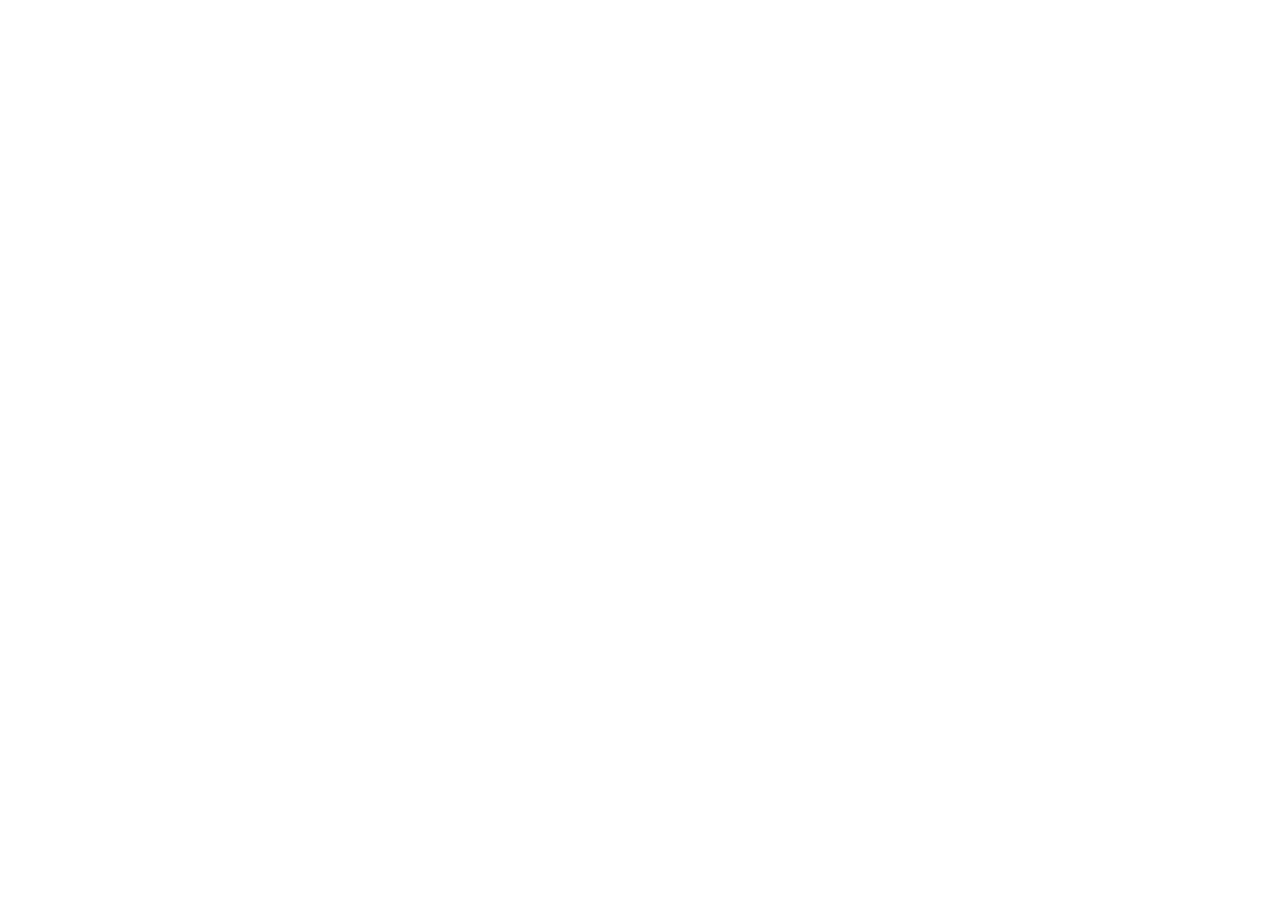
==== commit edfc02e6: "Update index.html to add Google site verification meta tag" ====
--- a/index.html
+++ b/index.html
@@ -1,1987 +1,15 @@
 <!DOCTYPE html>
-<html lang="es">
+<html lang="en">
 <head>
-
-  <!-- ===== META BÁSICO ===== -->
-  <meta charset="UTF-8">
-  <meta name="viewport" content="width=device-width, initial-scale=1.0">
-  <meta http-equiv="X-UA-Compatible" content="IE=edge">
-
-  <!-- ===== SEO ===== -->
-  <title>Aceros y Perfiles Ferretería El Constructor | 38 Años en Quito, Ecuador</title>
-  <meta name="description" content="Aceros y Perfiles Ferretería El Constructor — 38 años de experiencia en el sector de la construcción. Importadores directos de tejas, vigas de acero, tubos estructurales, correas metálicas y laminados en Quito, Ecuador. Cotice en línea.">
-  <meta name="keywords" content="ferretería constructor quito, aceros perfiles quito, vigas acero ecuador, tubos estructurales quito, tejas importadas ecuador, correas metálicas, laminados acero, construcción quito ecuador, ferretería 38 años">
-  <meta name="author" content="Aceros y Perfiles Ferretería El Constructor">
-  <meta name="robots" content="index, follow">
-  <link rel="canonical" href="https://acero-superfilesferreteriaelconstructor.com/">
-
-  <!-- ===== OPEN GRAPH / REDES SOCIALES ===== -->
-  <meta property="og:title" content="Aceros y Perfiles Ferretería El Constructor | Quito Ecuador">
-  <meta property="og:description" content="38 años importando y distribuyendo aceros, perfiles y materiales de construcción en Quito. Cotice en línea ahora.">
-  <meta property="og:image" content="banner.jpg">
-  <meta property="og:url" content="https://acero-superfilesferreteriaelconstructor.com/">
-  <meta property="og:type" content="website">
-  <meta property="og:locale" content="es_EC">
-  <meta name="twitter:card" content="summary_large_image">
-  <meta name="twitter:title" content="Ferretería El Constructor | Aceros y Perfiles — Quito">
-  <meta name="twitter:description" content="38 años en construcción. Importadores directos. Cotice en línea.">
-  <meta name="twitter:image" content="banner.jpg">
-
-  <!-- ===== FAVICON ===== -->
-  <link rel="icon" href="logo.png" type="image/png">
-  <link rel="apple-touch-icon" href="logo.png">
-
-  <!-- ===== GOOGLE FONTS ===== -->
-  <link rel="preconnect" href="https://fonts.googleapis.com">
-  <link rel="preconnect" href="https://fonts.gstatic.com" crossorigin>
-  <link href="https://fonts.googleapis.com/css2?family=Source+Sans+Pro:wght@300;400;600;700;900&family=Roboto:wght@300;400;500;700&display=swap" rel="stylesheet">
-
-  <!-- ===== BOOTSTRAP 5 ===== -->
-  <link href="https://cdn.jsdelivr.net/npm/bootstrap@5.3.3/dist/css/bootstrap.min.css" rel="stylesheet">
-
-  <!-- ===== FONT AWESOME 6 ===== -->
-  <link href="https://cdnjs.cloudflare.com/ajax/libs/font-awesome/6.5.0/css/all.min.css" rel="stylesheet">
-
-  <!-- ===== SWIPER CSS ===== -->
-  <link href="https://cdn.jsdelivr.net/npm/swiper@11/swiper-bundle.min.css" rel="stylesheet">
-
-  <!-- ===== AOS ANIMATIONS ===== -->
-  <link href="https://cdn.jsdelivr.net/npm/aos@2.3.4/dist/aos.css" rel="stylesheet">
-
-  <!-- ===== ESTILOS PROPIOS ===== -->
-  <style>
-
-    /* ── VARIABLES ─────────────────────────────────── */
-    :root {
-      --amarillo:  #f5a800;
-      --amarillo-oscuro: #d48f00;
-      --rojo:      #c0392b;
-      --rojo-oscuro: #962d22;
-      --gris-oscuro: #1a1a2e;
-      --gris-medio: #2c2c54;
-      --gris-claro: #f5f6fa;
-      --texto:     #333;
-      --blanco:    #ffffff;
-      --sombra:    0 4px 20px rgba(0,0,0,.12);
-      --sombra-hover: 0 8px 30px rgba(0,0,0,.2);
-      --transicion: all .3s ease;
-      --font-primary: 'Source Sans Pro', sans-serif;
-      --font-secondary: 'Roboto', sans-serif;
-    }
-
-    /* ── RESET / BASE ───────────────────────────────── */
-    *, *::before, *::after { box-sizing: border-box; margin: 0; padding: 0; }
-
-    html { scroll-behavior: smooth; }
-
-    body {
-      font-family: var(--font-primary);
-      background: var(--blanco);
-      color: var(--texto);
-      overflow-x: hidden;
-    }
-
-    a { text-decoration: none; transition: var(--transicion); }
-
-    img { max-width: 100%; height: auto; }
-
-    /* ── TOP BAR ────────────────────────────────────── */
-    #topbar {
-      background: var(--gris-oscuro);
-      color: rgba(255,255,255,.85);
-      font-size: .82rem;
-      padding: 6px 0;
-    }
-
-    #topbar a { color: rgba(255,255,255,.85); }
-    #topbar a:hover { color: var(--amarillo); }
-
-    #topbar .topbar-item {
-      display: inline-flex;
-      align-items: center;
-      gap: 5px;
-      margin-right: 18px;
-    }
-
-    #topbar .topbar-item i { color: var(--amarillo); font-size: .85rem; }
-
-    #topbar .social-links a {
-      display: inline-flex;
-      align-items: center;
-      justify-content: center;
-      width: 28px;
-      height: 28px;
-      border-radius: 50%;
-      background: rgba(255,255,255,.1);
-      color: var(--blanco);
-      margin-left: 5px;
-      font-size: .8rem;
-      transition: var(--transicion);
-    }
-
-    #topbar .social-links a:hover { background: var(--amarillo); color: var(--gris-oscuro); }
-
-    /* ── HEADER STICKY ──────────────────────────────── */
-    #header {
-      background: var(--blanco);
-      box-shadow: 0 2px 15px rgba(0,0,0,.08);
-      position: sticky;
-      top: 0;
-      z-index: 1000;
-      transition: var(--transicion);
-    }
-
-    #header.scrolled {
-      box-shadow: 0 4px 25px rgba(0,0,0,.15);
-    }
-
-    .header-inner {
-      padding: 10px 0;
-      display: flex;
-      align-items: center;
-      justify-content: space-between;
-    }
-
-    .logo-wrap img { height: 64px; width: auto; object-fit: contain; }
-
-    /* Navegación */
-    .navbar-main .nav-link {
-      font-family: var(--font-primary);
-      font-weight: 600;
-      font-size: .95rem;
-      color: var(--gris-oscuro) !important;
-      padding: 8px 14px !important;
-      border-radius: 4px;
-      transition: var(--transicion);
-      position: relative;
-    }
-
-    .navbar-main .nav-link::after {
-      content: '';
-      position: absolute;
-      bottom: 2px;
-      left: 14px;
-      right: 14px;
-      height: 2px;
-      background: var(--amarillo);
-      transform: scaleX(0);
-      transition: transform .3s ease;
-    }
-
-    .navbar-main .nav-link:hover,
-    .navbar-main .nav-link.active {
-      color: var(--rojo) !important;
-    }
-
-    .navbar-main .nav-link:hover::after,
-    .navbar-main .nav-link.active::after { transform: scaleX(1); }
-
-    /* Botón cotizar en header */
-    .btn-cotizar-header {
-      background: var(--rojo);
-      color: var(--blanco) !important;
-      border-radius: 25px !important;
-      padding: 8px 22px !important;
-      font-weight: 700 !important;
-      letter-spacing: .3px;
-    }
-
-    .btn-cotizar-header:hover {
-      background: var(--rojo-oscuro);
-      color: var(--blanco) !important;
-    }
-
-    .btn-cotizar-header::after { display: none !important; }
-
-    /* Hamburger custom */
-    .navbar-toggler {
-      border: 2px solid var(--amarillo) !important;
-      border-radius: 6px;
-      padding: 6px 10px;
-    }
-
-    .navbar-toggler-icon {
-      background-image: url("data:image/svg+xml,%3csvg xmlns='http://www.w3.org/2000/svg' viewBox='0 0 30 30'%3e%3cpath stroke='rgba%280%2C0%2C0%2C0.75%29' stroke-linecap='round' stroke-miterlimit='10' stroke-width='2' d='M4 7h22M4 15h22M4 23h22'/%3e%3c/svg%3e") !important;
-    }
-
-    /* ── HERO SLIDER ────────────────────────────────── */
-    #hero {
-      position: relative;
-      overflow: hidden;
-    }
-
-    .hero-swiper { width: 100%; }
-
-    .hero-slide {
-      position: relative;
-      height: 580px;
-      background-size: cover;
-      background-position: center;
-      display: flex;
-      align-items: center;
-    }
-
-    @media (max-width: 768px) { .hero-slide { height: 400px; } }
-
-    .hero-slide::before {
-      content: '';
-      position: absolute;
-      inset: 0;
-      background: linear-gradient(135deg, rgba(26,26,46,.75) 0%, rgba(26,26,46,.4) 100%);
-    }
-
-    .hero-content {
-      position: relative;
-      z-index: 2;
-      color: var(--blanco);
-      max-width: 650px;
-    }
-
-    .hero-content .badge-top {
-      background: var(--amarillo);
-      color: var(--gris-oscuro);
-      font-weight: 700;
-      font-size: .82rem;
-      letter-spacing: 1.5px;
-      text-transform: uppercase;
-      padding: 5px 14px;
-      border-radius: 20px;
-      display: inline-block;
-      margin-bottom: 18px;
-    }
-
-    .hero-content h1 {
-      font-size: clamp(1.8rem, 4vw, 3rem);
-      font-weight: 900;
-      line-height: 1.15;
-      margin-bottom: 18px;
-      text-shadow: 0 2px 8px rgba(0,0,0,.3);
-    }
-
-    .hero-content p {
-      font-size: 1.1rem;
-      opacity: .9;
-      margin-bottom: 28px;
-      font-weight: 300;
-    }
-
-    .hero-btns { display: flex; gap: 14px; flex-wrap: wrap; }
-
-    .swiper-pagination-bullet { background: var(--amarillo) !important; opacity: .7; }
-    .swiper-pagination-bullet-active { opacity: 1; transform: scale(1.3); }
-
-    .swiper-button-next,
-    .swiper-button-prev {
-      color: var(--amarillo) !important;
-      background: rgba(0,0,0,.4);
-      width: 44px !important;
-      height: 44px !important;
-      border-radius: 50%;
-    }
-
-    .swiper-button-next::after,
-    .swiper-button-prev::after { font-size: 1rem !important; font-weight: 900; }
-
-    /* ── BOTONES GLOBALES ───────────────────────────── */
-    .btn-primary-custom {
-      background: var(--amarillo);
-      color: var(--gris-oscuro);
-      font-weight: 700;
-      padding: 12px 28px;
-      border-radius: 30px;
-      border: none;
-      display: inline-flex;
-      align-items: center;
-      gap: 8px;
-      transition: var(--transicion);
-      font-size: .95rem;
-      box-shadow: 0 4px 15px rgba(245,168,0,.35);
-    }
-
-    .btn-primary-custom:hover {
-      background: var(--amarillo-oscuro);
-      color: var(--gris-oscuro);
-      transform: translateY(-2px);
-      box-shadow: 0 8px 25px rgba(245,168,0,.45);
-    }
-
-    .btn-secondary-custom {
-      background: transparent;
-      color: var(--blanco);
-      font-weight: 600;
-      padding: 11px 26px;
-      border-radius: 30px;
-      border: 2px solid rgba(255,255,255,.7);
-      display: inline-flex;
-      align-items: center;
-      gap: 8px;
-      transition: var(--transicion);
-    }
-
-    .btn-secondary-custom:hover {
-      background: var(--blanco);
-      color: var(--gris-oscuro);
-      border-color: var(--blanco);
-    }
-
-    .btn-rojo {
-      background: var(--rojo);
-      color: var(--blanco) !important;
-      font-weight: 700;
-      padding: 12px 28px;
-      border-radius: 30px;
-      border: none;
-      display: inline-flex;
-      align-items: center;
-      gap: 8px;
-      transition: var(--transicion);
-    }
-
-    .btn-rojo:hover {
-      background: var(--rojo-oscuro);
-      transform: translateY(-2px);
-    }
-
-    /* ── SECTION HELPERS ────────────────────────────── */
-    .section-title {
-      font-size: clamp(1.6rem, 3vw, 2.2rem);
-      font-weight: 900;
-      color: var(--gris-oscuro);
-      margin-bottom: 10px;
-    }
-
-    .section-title span { color: var(--rojo); }
-
-    .section-subtitle {
-      color: #666;
-      font-size: 1rem;
-      margin-bottom: 40px;
-    }
-
-    .divider {
-      width: 55px;
-      height: 4px;
-      background: linear-gradient(90deg, var(--amarillo), var(--rojo));
-      border-radius: 2px;
-      margin: 10px auto 20px;
-    }
-
-    .divider-left { margin-left: 0; }
-
-    .bg-light-custom { background: var(--gris-claro); }
-
-    /* ── SECCIÓN COTIZACIÓN CTA ─────────────────────── */
-    #cta-cotizacion {
-      background: linear-gradient(135deg, var(--gris-oscuro) 0%, var(--gris-medio) 100%);
-      color: var(--blanco);
-      padding: 54px 0;
-    }
-
-    #cta-cotizacion h2 {
-      font-size: clamp(1.4rem, 3vw, 2rem);
-      font-weight: 700;
-      margin-bottom: 10px;
-    }
-
-    #cta-cotizacion p { opacity: .85; font-size: 1.05rem; margin-bottom: 0; }
-
-    /* ── SECCIÓN SOBRE NOSOTROS ─────────────────────── */
-    #nosotros { padding: 80px 0; }
-
-    .nosotros-stats {
-      display: flex;
-      gap: 30px;
-      flex-wrap: wrap;
-      margin-top: 35px;
-    }
-
-    .stat-box {
-      text-align: center;
-      background: var(--blanco);
-      border-radius: 12px;
-      padding: 22px 28px;
-      box-shadow: var(--sombra);
-      flex: 1;
-      min-width: 120px;
-      transition: var(--transicion);
-    }
-
-    .stat-box:hover { transform: translateY(-5px); box-shadow: var(--sombra-hover); }
-
-    .stat-box .stat-num {
-      font-size: 2.4rem;
-      font-weight: 900;
-      color: var(--rojo);
-      line-height: 1;
-      display: block;
-    }
-
-    .stat-box .stat-label {
-      font-size: .85rem;
-      font-weight: 600;
-      color: #666;
-      margin-top: 4px;
-    }
-
-    .mision-vision {
-      display: grid;
-      grid-template-columns: 1fr 1fr;
-      gap: 20px;
-      margin-top: 35px;
-    }
-
-    @media (max-width: 576px) { .mision-vision { grid-template-columns: 1fr; } }
-
-    .mv-card {
-      background: var(--blanco);
-      border-radius: 12px;
-      padding: 28px;
-      box-shadow: var(--sombra);
-      border-top: 4px solid var(--amarillo);
-      transition: var(--transicion);
-    }
-
-    .mv-card:hover { transform: translateY(-4px); box-shadow: var(--sombra-hover); }
-
-    .mv-card h4 {
-      font-weight: 800;
-      color: var(--gris-oscuro);
-      margin-bottom: 10px;
-      display: flex;
-      align-items: center;
-      gap: 10px;
-    }
-
-    .mv-card h4 i { color: var(--amarillo); }
-
-    .mv-card p { color: #555; line-height: 1.7; font-size: .95rem; }
-
-    /* ── SECCIÓN FORTALEZAS / PROTOCOLOS ────────────── */
-    #fortalezas-cards { padding: 80px 0; }
-
-    .fortaleza-card {
-      background: var(--blanco);
-      border-radius: 14px;
-      padding: 36px 24px;
-      text-align: center;
-      box-shadow: var(--sombra);
-      transition: var(--transicion);
-      height: 100%;
-      border-bottom: 4px solid transparent;
-    }
-
-    .fortaleza-card:hover {
-      transform: translateY(-8px);
-      box-shadow: var(--sombra-hover);
-      border-bottom-color: var(--amarillo);
-    }
-
-    .fortaleza-icon {
-      width: 72px;
-      height: 72px;
-      border-radius: 50%;
-      background: linear-gradient(135deg, var(--amarillo) 0%, var(--rojo) 100%);
-      color: var(--blanco);
-      font-size: 1.7rem;
-      display: flex;
-      align-items: center;
-      justify-content: center;
-      margin: 0 auto 18px;
-      box-shadow: 0 6px 20px rgba(245,168,0,.35);
-    }
-
-    .fortaleza-card h5 {
-      font-weight: 700;
-      font-size: 1rem;
-      color: var(--gris-oscuro);
-      margin-bottom: 8px;
-    }
-
-    .fortaleza-card p { font-size: .88rem; color: #666; line-height: 1.6; margin: 0; }
-
-    /* ── SECCIÓN PRODUCTOS ──────────────────────────── */
-    #productos { padding: 80px 0; }
-
-    .producto-card {
-      background: var(--blanco);
-      border-radius: 14px;
-      overflow: hidden;
-      box-shadow: var(--sombra);
-      transition: var(--transicion);
-      height: 100%;
-    }
-
-    .producto-card:hover {
-      transform: translateY(-8px);
-      box-shadow: var(--sombra-hover);
-    }
-
-    .producto-img-wrap {
-      overflow: hidden;
-      height: 220px;
-      position: relative;
-    }
-
-    .producto-img-wrap img {
-      width: 100%;
-      height: 100%;
-      object-fit: cover;
-      transition: transform .5s ease;
-    }
-
-    .producto-card:hover .producto-img-wrap img { transform: scale(1.07); }
-
-    .producto-badge {
-      position: absolute;
-      top: 12px;
-      left: 12px;
-      background: var(--amarillo);
-      color: var(--gris-oscuro);
-      font-size: .7rem;
-      font-weight: 700;
-      padding: 3px 10px;
-      border-radius: 20px;
-      letter-spacing: .5px;
-      text-transform: uppercase;
-    }
-
-    .producto-body {
-      padding: 20px;
-    }
-
-    .producto-body h5 {
-      font-weight: 700;
-      color: var(--gris-oscuro);
-      margin-bottom: 6px;
-      font-size: 1.05rem;
-    }
-
-    .producto-body p { font-size: .88rem; color: #666; margin-bottom: 14px; line-height: 1.5; }
-
-    .btn-producto {
-      background: transparent;
-      color: var(--rojo);
-      border: 2px solid var(--rojo);
-      border-radius: 20px;
-      padding: 6px 18px;
-      font-size: .85rem;
-      font-weight: 600;
-      transition: var(--transicion);
-      display: inline-flex;
-      align-items: center;
-      gap: 6px;
-    }
-
-    .btn-producto:hover {
-      background: var(--rojo);
-      color: var(--blanco);
-    }
-
-    /* ── SECCIÓN TESTIMONIOS ────────────────────────── */
-    #testimonios {
-      padding: 80px 0;
-      background: linear-gradient(135deg, var(--gris-oscuro) 0%, var(--gris-medio) 100%);
-      color: var(--blanco);
-    }
-
-    .testimonio-card {
-      background: rgba(255,255,255,.06);
-      border: 1px solid rgba(255,255,255,.12);
-      border-radius: 16px;
-      padding: 30px 28px;
-      height: 100%;
-    }
-
-    .testimonio-estrellas { color: var(--amarillo); margin-bottom: 12px; font-size: 1rem; }
-
-    .testimonio-texto {
-      font-size: .97rem;
-      line-height: 1.75;
-      opacity: .9;
-      margin-bottom: 22px;
-      font-style: italic;
-    }
-
-    .testimonio-autor { display: flex; align-items: center; gap: 12px; }
-
-    .testimonio-avatar {
-      width: 48px;
-      height: 48px;
-      border-radius: 50%;
-      background: linear-gradient(135deg, var(--amarillo), var(--rojo));
-      display: flex;
-      align-items: center;
-      justify-content: center;
-      font-size: 1.3rem;
-      color: var(--blanco);
-      font-weight: 700;
-      flex-shrink: 0;
-    }
-
-    .testimonio-autor-info .nombre { font-weight: 700; font-size: .95rem; }
-    .testimonio-autor-info .cargo { font-size: .8rem; opacity: .7; }
-
-    .testimonios-swiper .swiper-pagination-bullet { background: var(--amarillo) !important; }
-
-    /* ── SECCIÓN EMPRESA / FORTALEZAS ───────────────── */
-    #empresa { padding: 80px 0; }
-
-    .empresa-img-wrap {
-      border-radius: 16px;
-      overflow: hidden;
-      box-shadow: var(--sombra-hover);
-      position: relative;
-    }
-
-    .empresa-img-wrap img { width: 100%; height: 100%; object-fit: cover; min-height: 380px; }
-
-    .empresa-badge {
-      position: absolute;
-      bottom: 24px;
-      right: -20px;
-      background: var(--amarillo);
-      color: var(--gris-oscuro);
-      font-weight: 900;
-      font-size: 1.4rem;
-      padding: 18px 22px;
-      border-radius: 12px;
-      text-align: center;
-      box-shadow: 0 8px 25px rgba(245,168,0,.4);
-      line-height: 1.2;
-    }
-
-    @media (max-width: 991px) { .empresa-badge { right: 24px; } }
-
-    .empresa-puntos { list-style: none; padding: 0; margin-top: 20px; }
-
-    .empresa-puntos li {
-      display: flex;
-      align-items: flex-start;
-      gap: 12px;
-      padding: 10px 0;
-      border-bottom: 1px solid #eee;
-      font-size: .97rem;
-      color: #444;
-    }
-
-    .empresa-puntos li:last-child { border-bottom: none; }
-
-    .empresa-puntos li i {
-      color: var(--amarillo);
-      font-size: 1.05rem;
-      margin-top: 2px;
-      flex-shrink: 0;
-    }
-
-    /* ── SECCIÓN CONTACTO ───────────────────────────── */
-    #contacto { padding: 80px 0; background: var(--gris-claro); }
-
-    .form-control-custom {
-      width: 100%;
-      padding: 12px 16px;
-      border: 2px solid #e0e0e0;
-      border-radius: 8px;
-      font-size: .95rem;
-      transition: var(--transicion);
-      background: var(--blanco);
-      font-family: var(--font-primary);
-    }
-
-    .form-control-custom:focus {
-      outline: none;
-      border-color: var(--amarillo);
-      box-shadow: 0 0 0 4px rgba(245,168,0,.12);
-    }
-
-    .form-label-custom {
-      font-weight: 600;
-      font-size: .88rem;
-      color: var(--gris-oscuro);
-      margin-bottom: 6px;
-      display: block;
-    }
-
-    .form-group-custom { margin-bottom: 18px; }
-
-    .contacto-info-item {
-      display: flex;
-      align-items: flex-start;
-      gap: 14px;
-      margin-bottom: 20px;
-    }
-
-    .contacto-icon {
-      width: 48px;
-      height: 48px;
-      border-radius: 50%;
-      background: linear-gradient(135deg, var(--amarillo), var(--rojo));
-      color: var(--blanco);
-      display: flex;
-      align-items: center;
-      justify-content: center;
-      font-size: 1.1rem;
-      flex-shrink: 0;
-      box-shadow: 0 4px 12px rgba(245,168,0,.3);
-    }
-
-    .contacto-info-text .label { font-size: .78rem; font-weight: 700; color: #999; text-transform: uppercase; letter-spacing: .8px; }
-    .contacto-info-text .value { font-weight: 600; color: var(--gris-oscuro); font-size: .97rem; }
-
-    .mapa-wrap {
-      border-radius: 14px;
-      overflow: hidden;
-      box-shadow: var(--sombra);
-      margin-top: 30px;
-    }
-
-    /* ── FLOATING BUTTONS ───────────────────────────── */
-    .float-buttons {
-      position: fixed;
-      bottom: 24px;
-      right: 22px;
-      z-index: 9999;
-      display: flex;
-      flex-direction: column;
-      gap: 10px;
-    }
-
-    .float-btn {
-      width: 54px;
-      height: 54px;
-      border-radius: 50%;
-      display: flex;
-      align-items: center;
-      justify-content: center;
-      font-size: 1.4rem;
-      color: var(--blanco);
-      box-shadow: 0 4px 18px rgba(0,0,0,.25);
-      transition: var(--transicion);
-      text-decoration: none;
-    }
-
-    .float-btn:hover { transform: scale(1.12); color: var(--blanco); box-shadow: 0 8px 30px rgba(0,0,0,.35); }
-
-    .float-whatsapp { background: #25D366; }
-    .float-facebook { background: #1877F2; }
-    .float-instagram { background: linear-gradient(45deg, #f09433, #e6683c, #dc2743, #cc2366, #bc1888); }
-
-    /* ── FOOTER ─────────────────────────────────────── */
-    #footer {
-      background: var(--gris-oscuro);
-      color: rgba(255,255,255,.8);
-      padding: 60px 0 0;
-    }
-
-    #footer .footer-logo img { height: 60px; filter: brightness(0) invert(1); }
-
-    #footer h5 {
-      color: var(--amarillo);
-      font-weight: 700;
-      font-size: .95rem;
-      text-transform: uppercase;
-      letter-spacing: 1px;
-      margin-bottom: 20px;
-    }
-
-    #footer p { font-size: .9rem; line-height: 1.8; }
-
-    #footer .footer-links { list-style: none; padding: 0; margin: 0; }
-
-    #footer .footer-links li { margin-bottom: 8px; }
-
-    #footer .footer-links a {
-      color: rgba(255,255,255,.7);
-      font-size: .9rem;
-      display: inline-flex;
-      align-items: center;
-      gap: 8px;
-      transition: var(--transicion);
-    }
-
-    #footer .footer-links a:hover { color: var(--amarillo); padding-left: 4px; }
-
-    #footer .footer-links a i { font-size: .7rem; color: var(--amarillo); }
-
-    #footer .footer-contact-item {
-      display: flex;
-      align-items: flex-start;
-      gap: 10px;
-      margin-bottom: 12px;
-      font-size: .88rem;
-    }
-
-    #footer .footer-contact-item i { color: var(--amarillo); margin-top: 3px; flex-shrink: 0; }
-
-    .footer-social a {
-      display: inline-flex;
-      align-items: center;
-      justify-content: center;
-      width: 36px;
-      height: 36px;
-      border-radius: 50%;
-      background: rgba(255,255,255,.08);
-      color: rgba(255,255,255,.8);
-      margin-right: 6px;
-      font-size: .9rem;
-      transition: var(--transicion);
-    }
-
-    .footer-social a:hover { background: var(--amarillo); color: var(--gris-oscuro); transform: translateY(-3px); }
-
-    .footer-bottom {
-      background: rgba(0,0,0,.3);
-      margin-top: 40px;
-      padding: 16px 0;
-      text-align: center;
-      font-size: .82rem;
-      color: rgba(255,255,255,.5);
-    }
-
-    .footer-bottom a { color: var(--amarillo); }
-
-    /* ── SCROLL-TO-TOP ──────────────────────────────── */
-    #scrollTop {
-      position: fixed;
-      bottom: 100px;
-      right: 22px;
-      width: 44px;
-      height: 44px;
-      background: var(--amarillo);
-      color: var(--gris-oscuro);
-      border-radius: 50%;
-      display: flex;
-      align-items: center;
-      justify-content: center;
-      font-size: 1.1rem;
-      box-shadow: 0 4px 15px rgba(245,168,0,.4);
-      cursor: pointer;
-      z-index: 9998;
-      opacity: 0;
-      pointer-events: none;
-      transition: var(--transicion);
-    }
-
-    #scrollTop.visible { opacity: 1; pointer-events: all; }
-    #scrollTop:hover { transform: translateY(-3px); background: var(--amarillo-oscuro); }
-
-    /* ── PRELOADER ──────────────────────────────────── */
-    #preloader {
-      position: fixed;
-      inset: 0;
-      background: var(--gris-oscuro);
-      z-index: 99999;
-      display: flex;
-      align-items: center;
-      justify-content: center;
-      transition: opacity .5s ease;
-    }
-
-    #preloader.hide { opacity: 0; pointer-events: none; }
-
-    .preloader-inner {
-      text-align: center;
-      color: var(--blanco);
-    }
-
-    .preloader-inner .spinner {
-      width: 50px;
-      height: 50px;
-      border: 4px solid rgba(255,255,255,.15);
-      border-top-color: var(--amarillo);
-      border-radius: 50%;
-      animation: spin .8s linear infinite;
-      margin: 0 auto 16px;
-    }
-
-    @keyframes spin { to { transform: rotate(360deg); } }
-
-    /* ── ANIMACIONES ────────────────────────────────── */
-    @keyframes fadeInUp {
-      from { opacity: 0; transform: translateY(30px); }
-      to   { opacity: 1; transform: translateY(0); }
-    }
-
-    .animate-fadeInUp {
-      animation: fadeInUp .8s ease both;
-    }
-
-    .delay-1 { animation-delay: .15s; }
-    .delay-2 { animation-delay: .3s; }
-    .delay-3 { animation-delay: .45s; }
-
-  </style>
-
+    <meta charset="UTF-8">
+    <meta name="viewport" content="width=device-width, initial-scale=1.0">
+    <link rel="canonical" href="https://example.com/your-page">
+    <meta name="google-site-verification" content="your-verification-code-here">
+    <meta property="og:title" content="Your Title">
+    <meta property="og:description" content="Your Description">
+    <title>Your Page Title</title>
 </head>
 <body>
 
-<!-- ╔══════════════════════════════════════════════════╗ -->
-<!-- ║  PRELOADER                                        ║ -->
-<!-- ╚══════════════════════════════════════════════════╝ -->
-<div id="preloader">
-  <div class="preloader-inner">
-    <div class="spinner"></div>
-    <p style="font-size:.85rem;opacity:.6;letter-spacing:1px;">Cargando…</p>
-  </div>
-</div>
-
-<!-- ╔══════════════════════════════════════════════════╗ -->
-<!-- ║  TOP BAR                                          ║ -->
-<!-- ╚══════════════════════════════════════════════════╝ -->
-<div id="topbar">
-  <div class="container">
-    <div class="d-flex justify-content-between align-items-center flex-wrap" style="gap:6px;">
-
-      <!-- Info izquierda -->
-      <div class="d-flex flex-wrap" style="gap:0;">
-        <span class="topbar-item">
-          <i class="fas fa-map-marker-alt"></i>
-          <a href="#contacto">MFR4+H46, Quito, Ecuador</a>
-        </span>
-        <span class="topbar-item">
-          <i class="fas fa-clock"></i>
-          Lun – Sáb: 08:00 – 18:00
-        </span>
-        <span class="topbar-item d-none d-md-inline-flex">
-          <i class="fas fa-envelope"></i>
-          <a href="mailto:ferreteriaelconstructor54@gmail.com">ferreteriaelconstructor54@gmail.com</a>
-        </span>
-      </div>
-
-      <!-- Redes sociales -->
-      <div class="social-links">
-        <a href="https://www.facebook.com/" target="_blank" rel="noopener" aria-label="Facebook"><i class="fab fa-facebook-f"></i></a>
-        <a href="https://www.instagram.com/" target="_blank" rel="noopener" aria-label="Instagram"><i class="fab fa-instagram"></i></a>
-        <a href="https://wa.me/593998402264" target="_blank" rel="noopener" aria-label="WhatsApp"><i class="fab fa-whatsapp"></i></a>
-      </div>
-
-    </div>
-  </div>
-</div>
-
-<!-- ╔══════════════════════════════════════════════════╗ -->
-<!-- ║  HEADER STICKY                                    ║ -->
-<!-- ╚══════════════════════════════════════════════════╝ -->
-<header id="header">
-  <div class="container">
-    <div class="header-inner">
-
-      <!-- Logo -->
-      <a href="#inicio" class="logo-wrap">
-        <img src="logo.png" alt="Aceros y Perfiles Ferretería El Constructor">
-      </a>
-
-      <!-- Navbar Bootstrap -->
-      <nav class="navbar navbar-expand-lg p-0" id="mainNav">
-        <button class="navbar-toggler ms-2" type="button"
-                data-bs-toggle="collapse" data-bs-target="#navMenu"
-                aria-controls="navMenu" aria-expanded="false"
-                aria-label="Abrir menú">
-          <span class="navbar-toggler-icon"></span>
-        </button>
-
-        <div class="collapse navbar-collapse justify-content-end" id="navMenu">
-          <ul class="navbar-nav navbar-main align-items-lg-center gap-lg-0">
-            <li class="nav-item"><a class="nav-link active" href="#inicio">Inicio</a></li>
-            <li class="nav-item"><a class="nav-link" href="#nosotros">Quiénes Somos</a></li>
-            <li class="nav-item"><a class="nav-link" href="#productos">Productos</a></li>
-            <li class="nav-item"><a class="nav-link" href="#servicios-sec">Servicios</a></li>
-            <li class="nav-item"><a class="nav-link" href="#testimonios">Clientes</a></li>
-            <li class="nav-item"><a class="nav-link" href="#contacto">Contacto</a></li>
-            <li class="nav-item ms-lg-3 mt-2 mt-lg-0">
-              <a class="nav-link btn-cotizar-header" href="#contacto">
-                <i class="fas fa-file-invoice me-1"></i>Cotizar
-              </a>
-            </li>
-          </ul>
-        </div>
-      </nav>
-
-    </div>
-  </div>
-</header>
-
-<!-- ╔══════════════════════════════════════════════════╗ -->
-<!-- ║  HERO SLIDER                                      ║ -->
-<!-- ╚══════════════════════════════════════════════════╝ -->
-<section id="inicio">
-  <div class="swiper hero-swiper">
-    <div class="swiper-wrapper">
-
-      <!-- Slide 1 -->
-      <div class="swiper-slide hero-slide"
-           style="background-image:url('banner.jpg')">
-        <div class="container">
-          <div class="hero-content animate-fadeInUp">
-            <span class="badge-top">38 Años de Experiencia</span>
-            <h1>Aceros y Perfiles<br>Ferretería El Constructor</h1>
-            <p>Importadores directos de materiales de construcción de primera calidad.<br>
-               Soluciones estructurales para cada proyecto en Quito y Ecuador.</p>
-            <div class="hero-btns">
-              <a href="#productos" class="btn-primary-custom">
-                <i class="fas fa-th-large"></i> Ver Productos
-              </a>
-              <a href="#contacto" class="btn-secondary-custom">
-                <i class="fas fa-file-invoice"></i> Cotizar Ahora
-              </a>
-            </div>
-          </div>
-        </div>
-      </div>
-
-      <!-- Slide 2 -->
-      <div class="swiper-slide hero-slide"
-           style="background-image:url('teja1.jpg')">
-        <div class="container">
-          <div class="hero-content animate-fadeInUp">
-            <span class="badge-top">Importadores Directos</span>
-            <h1>Tejas, Vigas y Perfiles<br>de Alta Calidad</h1>
-            <p>Contamos con el stock más amplio de aceros, correas, tubos y laminados.<br>
-               Calidad certificada, precios competitivos y entrega oportuna.</p>
-            <div class="hero-btns">
-              <a href="#productos" class="btn-primary-custom">
-                <i class="fas fa-boxes"></i> Nuestro Catálogo
-              </a>
-              <a href="#nosotros" class="btn-secondary-custom">
-                <i class="fas fa-info-circle"></i> Conócenos
-              </a>
-            </div>
-          </div>
-        </div>
-      </div>
-
-      <!-- Slide 3 -->
-      <div class="swiper-slide hero-slide"
-           style="background-image:url('viga1.jpg')">
-        <div class="container">
-          <div class="hero-content animate-fadeInUp">
-            <span class="badge-top">Asesoramiento Técnico</span>
-            <h1>Soluciones Estructurales<br>para tu Proyecto</h1>
-            <p>Nuestro equipo de expertos te guía en la selección del material ideal.<br>
-               Desde estructuras industriales hasta proyectos residenciales.</p>
-            <div class="hero-btns">
-              <a href="#contacto" class="btn-primary-custom">
-                <i class="fas fa-phone-alt"></i> Contáctanos
-              </a>
-              <a href="#fortalezas-sec" class="btn-secondary-custom">
-                <i class="fas fa-shield-alt"></i> Por Qué Elegirnos
-              </a>
-            </div>
-          </div>
-        </div>
-      </div>
-
-    </div>
-    <div class="swiper-pagination"></div>
-    <div class="swiper-button-next"></div>
-    <div class="swiper-button-prev"></div>
-  </div>
-</section>
-
-<!-- ╔══════════════════════════════════════════════════╗ -->
-<!-- ║  CTA COTIZACIÓN                                   ║ -->
-<!-- ╚══════════════════════════════════════════════════╝ -->
-<section id="cta-cotizacion">
-  <div class="container">
-    <div class="row align-items-center gy-3">
-      <div class="col-lg-7" data-aos="fade-right">
-        <h2>¿Necesita materiales de construcción?</h2>
-        <p>Cotice en línea ahora mismo y reciba respuesta en menos de 24 horas. Tejas, vigas, tubos, correas y más.</p>
-      </div>
-      <div class="col-lg-5 text-lg-end" data-aos="fade-left">
-        <a href="#contacto" class="btn-primary-custom me-2 mb-2">
-          <i class="fas fa-file-invoice"></i> Solicitar Cotización
-        </a>
-        <a href="https://wa.me/593998402264" target="_blank" rel="noopener"
-           class="btn-secondary-custom mb-2"
-           style="border-color:rgba(255,255,255,.5);color:var(--blanco);">
-          <i class="fab fa-whatsapp"></i> WhatsApp
-        </a>
-      </div>
-    </div>
-  </div>
-</section>
-
-<!-- ╔══════════════════════════════════════════════════╗ -->
-<!-- ║  SOBRE NOSOTROS                                   ║ -->
-<!-- ╚══════════════════════════════════════════════════╝ -->
-<section id="nosotros">
-  <div class="container">
-    <div class="row gy-5 align-items-center">
-
-      <!-- Texto -->
-      <div class="col-lg-6" data-aos="fade-right">
-        <div class="section-title">Quiénes <span>Somos</span></div>
-        <div class="divider divider-left"></div>
-        <p class="section-subtitle" style="margin-bottom:16px;">
-          Con casi cuatro décadas de trayectoria, <strong>Aceros y Perfiles Ferretería El Constructor</strong> se ha
-          consolidado como un referente en el sector de la construcción en Quito, Ecuador.
-        </p>
-        <p style="color:#555;line-height:1.8;font-size:.97rem;margin-bottom:16px;">
-          Más que proveedores, somos <strong>aliados estratégicos</strong> para nuestros clientes. Nuestro equipo
-          brinda asesoramiento técnico especializado para ofrecer soluciones eficientes, materiales de alta calidad
-          y precios competitivos.
-        </p>
-        <p style="color:#555;line-height:1.8;font-size:.97rem;">
-          Somos <strong>importadores directos</strong> de tejas, vigas de acero, tubos estructurales, correas
-          metálicas y laminados — garantizando la mejor relación calidad-precio del mercado ecuatoriano.
-        </p>
-
-        <!-- Stats -->
-        <div class="nosotros-stats">
-          <div class="stat-box">
-            <span class="stat-num">38+</span>
-            <span class="stat-label">Años en el mercado</span>
-          </div>
-          <div class="stat-box">
-            <span class="stat-num">500+</span>
-            <span class="stat-label">Proyectos realizados</span>
-          </div>
-          <div class="stat-box">
-            <span class="stat-num">1200+</span>
-            <span class="stat-label">Clientes satisfechos</span>
-          </div>
-        </div>
-      </div>
-
-      <!-- Misión / Visión -->
-      <div class="col-lg-6" data-aos="fade-left">
-        <div class="mision-vision">
-          <div class="mv-card">
-            <h4><i class="fas fa-bullseye"></i> Misión</h4>
-            <p>
-              Proveer aceros, perfiles metálicos y materiales de construcción de alta calidad con precios
-              competitivos, brindando asesoramiento técnico especializado y soluciones confiables para
-              proyectos residenciales e industriales.
-            </p>
-          </div>
-          <div class="mv-card">
-            <h4><i class="fas fa-eye"></i> Visión</h4>
-            <p>
-              Ser la ferretería líder en distribución de aceros y materiales de construcción en Ecuador,
-              destacándonos por innovación, calidad y confianza en cada proyecto.
-            </p>
-          </div>
-        </div>
-
-        <!-- Imagen decorativa con contador flotante -->
-        <div style="position:relative;margin-top:24px;border-radius:14px;overflow:hidden;box-shadow:var(--sombra-hover);">
-          <img src="banner.jpg" alt="Ferretería El Constructor — 38 años" style="width:100%;height:240px;object-fit:cover;">
-          <div style="position:absolute;inset:0;background:linear-gradient(135deg,rgba(26,26,46,.6),rgba(26,26,46,.3));"></div>
-          <div style="position:absolute;bottom:20px;left:20px;color:white;">
-            <div style="font-size:2.2rem;font-weight:900;line-height:1;">38</div>
-            <div style="font-size:.85rem;opacity:.85;font-weight:600;">años forjando el futuro<br>de la construcción</div>
-          </div>
-          <div style="position:absolute;top:18px;right:18px;">
-            <span style="background:var(--amarillo);color:var(--gris-oscuro);font-size:.75rem;font-weight:700;padding:4px 12px;border-radius:20px;letter-spacing:.5px;">DESDE 1986</span>
-          </div>
-        </div>
-      </div>
-
-    </div>
-  </div>
-</section>
-
-<!-- ╔══════════════════════════════════════════════════╗ -->
-<!-- ║  FORTALEZAS / PROTOCOLOS (6 tarjetas)             ║ -->
-<!-- ╚══════════════════════════════════════════════════╝ -->
-<section id="fortalezas-cards" class="bg-light-custom">
-  <div class="container">
-    <div class="text-center mb-5" data-aos="fade-up">
-      <div class="section-title">Nuestros <span>Compromisos</span></div>
-      <div class="divider"></div>
-      <p class="section-subtitle">Estándares que nos diferencian en el mercado</p>
-    </div>
-
-    <div class="row g-4">
-
-      <div class="col-6 col-md-4 col-lg-2" data-aos="fade-up" data-aos-delay="50">
-        <div class="fortaleza-card">
-          <div class="fortaleza-icon"><i class="fas fa-shield-virus"></i></div>
-          <h5>Instalaciones Seguras</h5>
-          <p>Protocolos de seguridad para tu visita</p>
-        </div>
-      </div>
-
-      <div class="col-6 col-md-4 col-lg-2" data-aos="fade-up" data-aos-delay="100">
-        <div class="fortaleza-card">
-          <div class="fortaleza-icon"><i class="fas fa-thermometer-half"></i></div>
-          <h5>Control de Calidad</h5>
-          <p>Verificación de cada lote de material</p>
-        </div>
-      </div>
-
-      <div class="col-6 col-md-4 col-lg-2" data-aos="fade-up" data-aos-delay="150">
-        <div class="fortaleza-card">
-          <div class="fortaleza-icon"><i class="fas fa-warehouse"></i></div>
-          <h5>Amplio Inventario</h5>
-          <p>Stock permanente de todos los productos</p>
-        </div>
-      </div>
-
-      <div class="col-6 col-md-4 col-lg-2" data-aos="fade-up" data-aos-delay="200">
-        <div class="fortaleza-card">
-          <div class="fortaleza-icon"><i class="fas fa-hard-hat"></i></div>
-          <h5>Equipo Experto</h5>
-          <p>Técnicos con más de 20 años de experiencia</p>
-        </div>
-      </div>
-
-      <div class="col-6 col-md-4 col-lg-2" data-aos="fade-up" data-aos-delay="250">
-        <div class="fortaleza-card">
-          <div class="fortaleza-icon"><i class="fas fa-medal"></i></div>
-          <h5>Calidad Certificada</h5>
-          <p>Materiales con certificación de origen</p>
-        </div>
-      </div>
-
-      <div class="col-6 col-md-4 col-lg-2" data-aos="fade-up" data-aos-delay="300">
-        <div class="fortaleza-card">
-          <div class="fortaleza-icon"><i class="fas fa-laptop"></i></div>
-          <h5>Cotización Online</h5>
-          <p>Solicita tu cotización desde cualquier lugar</p>
-        </div>
-      </div>
-
-    </div>
-  </div>
-</section>
-
-<!-- ╔══════════════════════════════════════════════════╗ -->
-<!-- ║  PRODUCTOS                                        ║ -->
-<!-- ╚══════════════════════════════════════════════════╝ -->
-<section id="productos">
-  <div class="container">
-    <div class="text-center mb-5" data-aos="fade-up">
-      <div class="section-title">Catálogo de <span>Productos</span></div>
-      <div class="divider"></div>
-      <p class="section-subtitle">Materiales de primera calidad para todo tipo de proyecto constructivo</p>
-    </div>
-
-    <div class="row g-4">
-
-      <div class="col-sm-6 col-lg-4" data-aos="fade-up" data-aos-delay="50">
-        <div class="producto-card">
-          <div class="producto-img-wrap">
-            <img src="teja1.jpg" alt="Tejas Importadas PVC">
-            <span class="producto-badge">Importado</span>
-          </div>
-          <div class="producto-body">
-            <h5>Tejas Importadas PVC</h5>
-            <p>Tejas de alta resistencia y durabilidad. Excelente aislamiento térmico y acústico para cubiertas.</p>
-            <a href="#contacto" class="btn-producto">
-              <i class="fas fa-file-invoice"></i> Cotizar
-            </a>
-          </div>
-        </div>
-      </div>
-
-      <div class="col-sm-6 col-lg-4" data-aos="fade-up" data-aos-delay="100">
-        <div class="producto-card">
-          <div class="producto-img-wrap">
-            <img src="viga1.jpg" alt="Vigas de Acero">
-            <span class="producto-badge">Estructural</span>
-          </div>
-          <div class="producto-body">
-            <h5>Vigas de Acero</h5>
-            <p>Perfiles IPE, HEB y HEA para estructuras industriales y civiles. Varios tamaños disponibles.</p>
-            <a href="#contacto" class="btn-producto">
-              <i class="fas fa-file-invoice"></i> Cotizar
-            </a>
-          </div>
-        </div>
-      </div>
-
-      <div class="col-sm-6 col-lg-4" data-aos="fade-up" data-aos-delay="150">
-        <div class="producto-card">
-          <div class="producto-img-wrap">
-            <img src="tubo1.jpg" alt="Tubos Estructurales">
-            <span class="producto-badge">Alta Resistencia</span>
-          </div>
-          <div class="producto-body">
-            <h5>Tubos Estructurales</h5>
-            <p>Tubos cuadrados, rectangulares y redondos de acero galvanizado y negro para toda obra.</p>
-            <a href="#contacto" class="btn-producto">
-              <i class="fas fa-file-invoice"></i> Cotizar
-            </a>
-          </div>
-        </div>
-      </div>
-
-      <div class="col-sm-6 col-lg-4" data-aos="fade-up" data-aos-delay="200">
-        <div class="producto-card">
-          <div class="producto-img-wrap">
-            <img src="correa1.jpg" alt="Correas Metálicas">
-            <span class="producto-badge">Metálico</span>
-          </div>
-          <div class="producto-body">
-            <h5>Correas Metálicas</h5>
-            <p>Correas en C y Z de acero conformadas en frío, ideales para cubiertas y fachadas industriales.</p>
-            <a href="#contacto" class="btn-producto">
-              <i class="fas fa-file-invoice"></i> Cotizar
-            </a>
-          </div>
-        </div>
-      </div>
-
-      <div class="col-sm-6 col-lg-4" data-aos="fade-up" data-aos-delay="250">
-        <div class="producto-card">
-          <div class="producto-img-wrap">
-            <img src="laminado1.jpg" alt="Laminados de Acero">
-            <span class="producto-badge">Laminado</span>
-          </div>
-          <div class="producto-body">
-            <h5>Laminados de Acero</h5>
-            <p>Planchas y láminas de acero laminado en caliente y frío para multipropósitos constructivos.</p>
-            <a href="#contacto" class="btn-producto">
-              <i class="fas fa-file-invoice"></i> Cotizar
-            </a>
-          </div>
-        </div>
-      </div>
-
-      <div class="col-sm-6 col-lg-4" data-aos="fade-up" data-aos-delay="300">
-        <div class="producto-card">
-          <div class="producto-img-wrap"
-               style="background:linear-gradient(135deg,var(--gris-oscuro),var(--gris-medio));
-                      display:flex;align-items:center;justify-content:center;height:220px;">
-            <div style="text-align:center;color:white;padding:20px;">
-              <i class="fas fa-tools" style="font-size:3rem;color:var(--amarillo);margin-bottom:12px;display:block;"></i>
-              <span style="font-size:1rem;font-weight:600;">Más Productos</span>
-            </div>
-          </div>
-          <div class="producto-body">
-            <h5>Otros Aceros y Perfiles</h5>
-            <p>Ángulos, varillas, platinas, mallas y más materiales metálicos para tu proyecto. ¡Consulte!</p>
-            <a href="#contacto" class="btn-producto">
-              <i class="fas fa-phone-alt"></i> Consultar
-            </a>
-          </div>
-        </div>
-      </div>
-
-    </div>
-  </div>
-</section>
-
-<!-- ╔══════════════════════════════════════════════════╗ -->
-<!-- ║  SERVICIOS                                        ║ -->
-<!-- ╚══════════════════════════════════════════════════╝ -->
-<section id="servicios-sec" class="bg-light-custom" style="padding:80px 0;">
-  <div class="container">
-    <div class="text-center mb-5" data-aos="fade-up">
-      <div class="section-title">Nuestros <span>Servicios</span></div>
-      <div class="divider"></div>
-      <p class="section-subtitle">Más que vender materiales, ofrecemos soluciones completas</p>
-    </div>
-
-    <div class="row g-4">
-
-      <div class="col-md-4" data-aos="fade-up" data-aos-delay="50">
-        <div class="fortaleza-card" style="border-bottom:none;border-top:4px solid var(--amarillo);">
-          <div class="fortaleza-icon"><i class="fas fa-industry"></i></div>
-          <h5>Dobladora de Acero</h5>
-          <p>Servicio profesional de doblado y corte de acero para proyectos estructurales de todo tamaño.</p>
-        </div>
-      </div>
-
-      <div class="col-md-4" data-aos="fade-up" data-aos-delay="100">
-        <div class="fortaleza-card" style="border-bottom:none;border-top:4px solid var(--rojo);">
-          <div class="fortaleza-icon" style="background:linear-gradient(135deg,var(--rojo),var(--rojo-oscuro));"><i class="fas fa-boxes"></i></div>
-          <h5>Venta de Aceros y Perfiles</h5>
-          <p>Distribución completa de vigas, tubos, correas, láminas y todas las estructuras metálicas.</p>
-        </div>
-      </div>
-
-      <div class="col-md-4" data-aos="fade-up" data-aos-delay="150">
-        <div class="fortaleza-card" style="border-bottom:none;border-top:4px solid var(--amarillo);">
-          <div class="fortaleza-icon"><i class="fas fa-user-tie"></i></div>
-          <h5>Asesoramiento Técnico</h5>
-          <p>Nuestros expertos le ayudan a seleccionar los mejores materiales para su obra y presupuesto.</p>
-        </div>
-      </div>
-
-    </div>
-  </div>
-</section>
-
-<!-- ╔══════════════════════════════════════════════════╗ -->
-<!-- ║  TESTIMONIOS                                      ║ -->
-<!-- ╚══════════════════════════════════════════════════╝ -->
-<section id="testimonios">
-  <div class="container">
-    <div class="text-center mb-5" data-aos="fade-up">
-      <div class="section-title" style="color:var(--blanco);">Lo que dicen <span style="color:var(--amarillo);">nuestros clientes</span></div>
-      <div class="divider"></div>
-      <p style="color:rgba(255,255,255,.7);font-size:1rem;">La confianza de más de 1.200 clientes nos respalda</p>
-    </div>
-
-    <div class="swiper testimonios-swiper" data-aos="fade-up" data-aos-delay="100">
-      <div class="swiper-wrapper">
-
-        <div class="swiper-slide">
-          <div class="testimonio-card">
-            <div class="testimonio-estrellas">
-              <i class="fas fa-star"></i><i class="fas fa-star"></i><i class="fas fa-star"></i><i class="fas fa-star"></i><i class="fas fa-star"></i>
-            </div>
-            <p class="testimonio-texto">
-              "Excelente servicio y calidad de materiales. Compré vigas y correas para mi galpón industrial y quedé muy satisfecho.
-              El equipo técnico me asesoró perfectamente sobre las medidas que necesitaba."
-            </p>
-            <div class="testimonio-autor">
-              <div class="testimonio-avatar">JM</div>
-              <div class="testimonio-autor-info">
-                <div class="nombre">Juan Morales</div>
-                <div class="cargo">Ingeniero Civil — Quito</div>
-              </div>
-            </div>
-          </div>
-        </div>
-
-        <div class="swiper-slide">
-          <div class="testimonio-card">
-            <div class="testimonio-estrellas">
-              <i class="fas fa-star"></i><i class="fas fa-star"></i><i class="fas fa-star"></i><i class="fas fa-star"></i><i class="fas fa-star"></i>
-            </div>
-            <p class="testimonio-texto">
-              "Llevo 5 años comprando tejas importadas en Ferretería El Constructor. La calidad es consistente, los precios son
-              los mejores del mercado y la atención al cliente es muy profesional."
-            </p>
-            <div class="testimonio-autor">
-              <div class="testimonio-avatar">LV</div>
-              <div class="testimonio-autor-info">
-                <div class="nombre">Luis Vega</div>
-                <div class="cargo">Contratista — Quito Norte</div>
-              </div>
-            </div>
-          </div>
-        </div>
-
-        <div class="swiper-slide">
-          <div class="testimonio-card">
-            <div class="testimonio-estrellas">
-              <i class="fas fa-star"></i><i class="fas fa-star"></i><i class="fas fa-star"></i><i class="fas fa-star"></i><i class="fas fa-star-half-alt"></i>
-            </div>
-            <p class="testimonio-texto">
-              "Los tubos estructurales que adquirí fueron de excelente calidad. La entrega fue puntual y el personal muy
-              amable. Sin duda regresaré para mis próximos proyectos."
-            </p>
-            <div class="testimonio-autor">
-              <div class="testimonio-avatar">AP</div>
-              <div class="testimonio-autor-info">
-                <div class="nombre">Ana Pérez</div>
-                <div class="cargo">Arquitecta — Valle de los Chillos</div>
-              </div>
-            </div>
-          </div>
-        </div>
-
-        <div class="swiper-slide">
-          <div class="testimonio-card">
-            <div class="testimonio-estrellas">
-              <i class="fas fa-star"></i><i class="fas fa-star"></i><i class="fas fa-star"></i><i class="fas fa-star"></i><i class="fas fa-star"></i>
-            </div>
-            <p class="testimonio-texto">
-              "Hice una cotización en línea y me respondieron el mismo día. En menos de 48 horas ya tenía mis materiales
-              en obra. Muy recomendados para cualquier proyecto de construcción."
-            </p>
-            <div class="testimonio-autor">
-              <div class="testimonio-avatar">CR</div>
-              <div class="testimonio-autor-info">
-                <div class="nombre">Carlos Romero</div>
-                <div class="cargo">Constructor Independiente</div>
-              </div>
-            </div>
-          </div>
-        </div>
-
-      </div>
-      <div class="swiper-pagination mt-4" style="position:relative;margin-top:32px !important;"></div>
-    </div>
-
-  </div>
-</section>
-
-<!-- ╔══════════════════════════════════════════════════╗ -->
-<!-- ║  FORTALEZAS DE LA EMPRESA                         ║ -->
-<!-- ╚══════════════════════════════════════════════════╝ -->
-<section id="fortalezas-sec" style="padding:80px 0;">
-  <div class="container">
-    <div class="row align-items-center gy-5">
-
-      <!-- Imagen -->
-      <div class="col-lg-5" data-aos="fade-right">
-        <div class="empresa-img-wrap">
-          <img src="banner.jpg" alt="Ferretería El Constructor">
-          <div class="empresa-badge">
-            <div style="font-size:.75rem;font-weight:600;letter-spacing:1px;opacity:.85;">FUNDADA EN</div>
-            <div style="font-size:2rem;font-weight:900;line-height:1;">1986</div>
-            <div style="font-size:.75rem;font-weight:600;opacity:.85;">Quito, Ecuador</div>
-          </div>
-        </div>
-      </div>
-
-      <!-- Lista de fortalezas -->
-      <div class="col-lg-7" data-aos="fade-left">
-        <div class="section-title">Por qué elegir <span>El Constructor</span></div>
-        <div class="divider divider-left"></div>
-        <p style="color:#555;margin-bottom:24px;line-height:1.8;font-size:.97rem;">
-          Durante más de 38 años hemos construido una reputación basada en la calidad, honestidad y compromiso
-          con cada uno de nuestros clientes.
-        </p>
-
-        <ul class="empresa-puntos">
-          <li>
-            <i class="fas fa-check-circle"></i>
-            <div>
-              <strong>38+ años en el mercado:</strong> Décadas de experiencia avalando cada producto que ofrecemos.
-            </div>
-          </li>
-          <li>
-            <i class="fas fa-check-circle"></i>
-            <div>
-              <strong>Importadores directos:</strong> Trabajamos directamente con fábricas, eliminando intermediarios.
-            </div>
-          </li>
-          <li>
-            <i class="fas fa-check-circle"></i>
-            <div>
-              <strong>Calidad certificada:</strong> Todos nuestros materiales cumplen normas INEN y estándares internacionales.
-            </div>
-          </li>
-          <li>
-            <i class="fas fa-check-circle"></i>
-            <div>
-              <strong>Precios competitivos:</strong> Los mejores precios del mercado sin sacrificar calidad.
-            </div>
-          </li>
-          <li>
-            <i class="fas fa-check-circle"></i>
-            <div>
-              <strong>Asesoramiento técnico gratuito:</strong> Expertos disponibles para orientarle en su proyecto.
-            </div>
-          </li>
-          <li>
-            <i class="fas fa-check-circle"></i>
-            <div>
-              <strong>Atención personalizada:</strong> Cada cliente recibe un servicio adaptado a sus necesidades.
-            </div>
-          </li>
-        </ul>
-
-        <a href="#contacto" class="btn-rojo mt-3" style="display:inline-flex;">
-          <i class="fas fa-file-invoice"></i> Solicitar Cotización
-        </a>
-      </div>
-
-    </div>
-  </div>
-</section>
-
-<!-- ╔══════════════════════════════════════════════════╗ -->
-<!-- ║  CONTACTO                                         ║ -->
-<!-- ╚══════════════════════════════════════════════════╝ -->
-<section id="contacto">
-  <div class="container">
-    <div class="text-center mb-5" data-aos="fade-up">
-      <div class="section-title">Solicitar <span>Cotización</span></div>
-      <div class="divider"></div>
-      <p class="section-subtitle">Complete el formulario y le responderemos en menos de 24 horas</p>
-    </div>
-
-    <div class="row gy-5">
-
-      <!-- Formulario -->
-      <div class="col-lg-7" data-aos="fade-right">
-        <div style="background:white;border-radius:16px;padding:36px;box-shadow:var(--sombra);">
-          <form id="cotizacionForm" novalidate>
-            <div class="row g-3">
-              <div class="col-md-6">
-                <div class="form-group-custom">
-                  <label class="form-label-custom" for="nombre">Nombre completo *</label>
-                  <input type="text" id="nombre" class="form-control-custom" placeholder="Su nombre completo" required>
-                </div>
-              </div>
-              <div class="col-md-6">
-                <div class="form-group-custom">
-                  <label class="form-label-custom" for="empresa">Empresa / Proyecto</label>
-                  <input type="text" id="empresa" class="form-control-custom" placeholder="Nombre de empresa (opcional)">
-                </div>
-              </div>
-              <div class="col-md-6">
-                <div class="form-group-custom">
-                  <label class="form-label-custom" for="email">Correo electrónico *</label>
-                  <input type="email" id="email" class="form-control-custom" placeholder="correo@ejemplo.com" required>
-                </div>
-              </div>
-              <div class="col-md-6">
-                <div class="form-group-custom">
-                  <label class="form-label-custom" for="telefono">Teléfono / WhatsApp *</label>
-                  <input type="tel" id="telefono" class="form-control-custom" placeholder="099 000 0000" required>
-                </div>
-              </div>
-              <div class="col-12">
-                <div class="form-group-custom">
-                  <label class="form-label-custom" for="producto">Producto de interés *</label>
-                  <select id="producto" class="form-control-custom" required>
-                    <option value="">-- Seleccione un producto --</option>
-                    <option>Tejas Importadas PVC</option>
-                    <option>Vigas de Acero</option>
-                    <option>Tubos Estructurales</option>
-                    <option>Correas Metálicas</option>
-                    <option>Laminados de Acero</option>
-                    <option>Otros / Varios productos</option>
-                  </select>
-                </div>
-              </div>
-              <div class="col-12">
-                <div class="form-group-custom">
-                  <label class="form-label-custom" for="mensaje">Descripción del proyecto *</label>
-                  <textarea id="mensaje" class="form-control-custom" rows="4"
-                            placeholder="Detalle el material que necesita, cantidades, dimensiones y cualquier especificación relevante."
-                            required></textarea>
-                </div>
-              </div>
-              <div class="col-12">
-                <button type="submit"
-                        style="background:var(--rojo);color:white;border:none;padding:14px 36px;
-                               border-radius:30px;font-weight:700;font-size:1rem;cursor:pointer;
-                               transition:var(--transicion);display:inline-flex;align-items:center;gap:8px;
-                               width:100%;justify-content:center;"
-                        onmouseover="this.style.background='var(--rojo-oscuro)'"
-                        onmouseout="this.style.background='var(--rojo)'">
-                  <i class="fas fa-paper-plane"></i> Enviar Cotización
-                </button>
-              </div>
-            </div>
-          </form>
-        </div>
-      </div>
-
-      <!-- Info de contacto -->
-      <div class="col-lg-5" data-aos="fade-left">
-
-        <div style="background:white;border-radius:16px;padding:30px;box-shadow:var(--sombra);margin-bottom:20px;">
-          <h4 style="font-weight:700;color:var(--gris-oscuro);margin-bottom:24px;">
-            <i class="fas fa-address-book" style="color:var(--amarillo);margin-right:8px;"></i>
-            Información de Contacto
-          </h4>
-
-          <div class="contacto-info-item">
-            <div class="contacto-icon"><i class="fas fa-map-marker-alt"></i></div>
-            <div class="contacto-info-text">
-              <div class="label">Dirección</div>
-              <div class="value">MFR4+H46, Quito 170146, Ecuador</div>
-            </div>
-          </div>
-
-          <div class="contacto-info-item">
-            <div class="contacto-icon"><i class="fas fa-phone-alt"></i></div>
-            <div class="contacto-info-text">
-              <div class="label">Teléfono / WhatsApp</div>
-              <div class="value">
-                <a href="tel:+593998402264" style="color:var(--gris-oscuro);">+593 99 840 2264</a>
-              </div>
-            </div>
-          </div>
-
-          <div class="contacto-info-item">
-            <div class="contacto-icon"><i class="fas fa-envelope"></i></div>
-            <div class="contacto-info-text">
-              <div class="label">Correo Electrónico</div>
-              <div class="value">
-                <a href="mailto:ferreteriaelconstructor54@gmail.com" style="color:var(--gris-oscuro);">ferreteriaelconstructor54@gmail.com</a>
-              </div>
-            </div>
-          </div>
-
-          <div class="contacto-info-item">
-            <div class="contacto-icon"><i class="fas fa-clock"></i></div>
-            <div class="contacto-info-text">
-              <div class="label">Horario de Atención</div>
-              <div class="value">Lunes – Sábado: 08:00 – 18:00</div>
-            </div>
-          </div>
-
-          <!-- Redes sociales -->
-          <div style="padding-top:16px;border-top:1px solid #eee;margin-top:8px;">
-            <p style="font-size:.85rem;color:#999;margin-bottom:10px;font-weight:600;">SÍGUENOS EN:</p>
-            <a href="https://www.facebook.com/" target="_blank" rel="noopener"
-               style="display:inline-flex;align-items:center;justify-content:center;width:38px;height:38px;
-                      border-radius:50%;background:#1877F2;color:white;margin-right:8px;font-size:1rem;
-                      transition:var(--transicion);"
-               onmouseover="this.style.transform='translateY(-3px)'"
-               onmouseout="this.style.transform='translateY(0)'">
-              <i class="fab fa-facebook-f"></i>
-            </a>
-            <a href="https://www.instagram.com/" target="_blank" rel="noopener"
-               style="display:inline-flex;align-items:center;justify-content:center;width:38px;height:38px;
-                      border-radius:50%;background:linear-gradient(45deg,#f09433,#e6683c,#dc2743,#cc2366,#bc1888);
-                      color:white;margin-right:8px;font-size:1rem;transition:var(--transicion);"
-               onmouseover="this.style.transform='translateY(-3px)'"
-               onmouseout="this.style.transform='translateY(0)'">
-              <i class="fab fa-instagram"></i>
-            </a>
-            <a href="https://wa.me/593998402264" target="_blank" rel="noopener"
-               style="display:inline-flex;align-items:center;justify-content:center;width:38px;height:38px;
-                      border-radius:50%;background:#25D366;color:white;font-size:1rem;
-                      transition:var(--transicion);"
-               onmouseover="this.style.transform='translateY(-3px)'"
-               onmouseout="this.style.transform='translateY(0)'">
-              <i class="fab fa-whatsapp"></i>
-            </a>
-          </div>
-        </div>
-
-        <!-- Mapa -->
-        <div class="mapa-wrap">
-          <iframe
-            src="https://maps.google.com/maps?q=MFR4%2BH46%20Quito&t=&z=15&ie=UTF8&iwloc=&output=embed"
-            width="100%"
-            height="260"
-            style="border:0;display:block;"
-            allowfullscreen=""
-            loading="lazy"
-            referrerpolicy="no-referrer-when-downgrade"
-            title="Ubicación Ferretería El Constructor">
-          </iframe>
-        </div>
-
-      </div>
-    </div>
-  </div>
-</section>
-
-<!-- ╔══════════════════════════════════════════════════╗ -->
-<!-- ║  FOOTER                                           ║ -->
-<!-- ╚══════════════════════════════════════════════════╝ -->
-<footer id="footer">
-  <div class="container">
-    <div class="row gy-4">
-
-      <!-- Logo + descripción -->
-      <div class="col-lg-4 col-md-6">
-        <div class="footer-logo mb-3">
-          <img src="logo.png" alt="Ferretería El Constructor">
-        </div>
-        <p>
-          Importadores y distribuidores de aceros, perfiles y materiales de construcción desde 1986.
-          38 años forjando el futuro de la construcción en Quito y Ecuador.
-        </p>
-        <div class="footer-social mt-3">
-          <a href="https://www.facebook.com/" target="_blank" rel="noopener" aria-label="Facebook"><i class="fab fa-facebook-f"></i></a>
-          <a href="https://www.instagram.com/" target="_blank" rel="noopener" aria-label="Instagram"><i class="fab fa-instagram"></i></a>
-          <a href="https://wa.me/593998402264" target="_blank" rel="noopener" aria-label="WhatsApp"><i class="fab fa-whatsapp"></i></a>
-        </div>
-      </div>
-
-      <!-- Links rápidos -->
-      <div class="col-lg-2 col-md-6">
-        <h5>Links Rápidos</h5>
-        <ul class="footer-links">
-          <li><a href="#inicio"><i class="fas fa-angle-right"></i> Inicio</a></li>
-          <li><a href="#nosotros"><i class="fas fa-angle-right"></i> Quiénes Somos</a></li>
-          <li><a href="#productos"><i class="fas fa-angle-right"></i> Productos</a></li>
-          <li><a href="#servicios-sec"><i class="fas fa-angle-right"></i> Servicios</a></li>
-          <li><a href="#testimonios"><i class="fas fa-angle-right"></i> Testimonios</a></li>
-          <li><a href="#contacto"><i class="fas fa-angle-right"></i> Contacto</a></li>
-        </ul>
-      </div>
-
-      <!-- Productos -->
-      <div class="col-lg-3 col-md-6">
-        <h5>Productos</h5>
-        <ul class="footer-links">
-          <li><a href="#productos"><i class="fas fa-angle-right"></i> Tejas Importadas</a></li>
-          <li><a href="#productos"><i class="fas fa-angle-right"></i> Vigas de Acero</a></li>
-          <li><a href="#productos"><i class="fas fa-angle-right"></i> Tubos Estructurales</a></li>
-          <li><a href="#productos"><i class="fas fa-angle-right"></i> Correas Metálicas</a></li>
-          <li><a href="#productos"><i class="fas fa-angle-right"></i> Laminados de Acero</a></li>
-          <li><a href="#contacto"><i class="fas fa-angle-right"></i> Otros productos</a></li>
-        </ul>
-      </div>
-
-      <!-- Contacto -->
-      <div class="col-lg-3 col-md-6">
-        <h5>Contáctenos</h5>
-        <div class="footer-contact-item">
-          <i class="fas fa-map-marker-alt"></i>
-          <span>MFR4+H46, Quito 170146, Ecuador</span>
-        </div>
-        <div class="footer-contact-item">
-          <i class="fas fa-phone-alt"></i>
-          <a href="tel:+593998402264" style="color:rgba(255,255,255,.8);">+593 99 840 2264</a>
-        </div>
-        <div class="footer-contact-item">
-          <i class="fas fa-envelope"></i>
-          <a href="mailto:ferreteriaelconstructor54@gmail.com" style="color:rgba(255,255,255,.8);">ferreteriaelconstructor54@gmail.com</a>
-        </div>
-        <div class="footer-contact-item">
-          <i class="fas fa-clock"></i>
-          <span>Lun – Sáb: 08:00 – 18:00</span>
-        </div>
-      </div>
-
-    </div>
-  </div>
-
-  <div class="footer-bottom">
-    <div class="container">
-      <p style="margin:0;">
-        © 2026 <strong style="color:var(--amarillo);">Aceros y Perfiles Ferretería El Constructor</strong>.
-        Todos los derechos reservados. &nbsp;|&nbsp; Quito, Ecuador
-      </p>
-    </div>
-  </div>
-</footer>
-
-<!-- ╔══════════════════════════════════════════════════╗ -->
-<!-- ║  SCROLL TO TOP                                    ║ -->
-<!-- ╚══════════════════════════════════════════════════╝ -->
-<div id="scrollTop" title="Volver arriba">
-  <i class="fas fa-chevron-up"></i>
-</div>
-
-<!-- ╔══════════════════════════════════════════════════╗ -->
-<!-- ║  BOTONES FLOTANTES                                ║ -->
-<!-- ╚══════════════════════════════════════════════════╝ -->
-<div class="float-buttons">
-  <a href="https://www.instagram.com/" target="_blank" rel="noopener"
-     class="float-btn float-instagram" title="Instagram" aria-label="Instagram">
-    <i class="fab fa-instagram"></i>
-  </a>
-  <a href="https://www.facebook.com/" target="_blank" rel="noopener"
-     class="float-btn float-facebook" title="Facebook" aria-label="Facebook">
-    <i class="fab fa-facebook-f"></i>
-  </a>
-  <a href="https://wa.me/593998402264" target="_blank" rel="noopener"
-     class="float-btn float-whatsapp" title="WhatsApp" aria-label="WhatsApp">
-    <i class="fab fa-whatsapp"></i>
-  </a>
-</div>
-
-<!-- ╔══════════════════════════════════════════════════╗ -->
-<!-- ║  SCRIPTS                                          ║ -->
-<!-- ╚══════════════════════════════════════════════════╝ -->
-
-<!-- Bootstrap 5 JS -->
-<script src="https://cdn.jsdelivr.net/npm/bootstrap@5.3.3/dist/js/bootstrap.bundle.min.js"></script>
-
-<!-- Swiper JS -->
-<script src="https://cdn.jsdelivr.net/npm/swiper@11/swiper-bundle.min.js"></script>
-
-<!-- AOS Animations -->
-<script src="https://cdn.jsdelivr.net/npm/aos@2.3.4/dist/aos.js"></script>
-
-<script>
-  /* ── PRELOADER ─────────────────────────────────── */
-  window.addEventListener('load', function () {
-    var loader = document.getElementById('preloader');
-    if (loader) {
-      loader.classList.add('hide');
-      setTimeout(function () { loader.style.display = 'none'; }, 600);
-    }
-  });
-
-  /* ── AOS INIT ──────────────────────────────────── */
-  AOS.init({ duration: 700, once: true, offset: 60 });
-
-  /* ── HERO SWIPER ───────────────────────────────── */
-  new Swiper('.hero-swiper', {
-    loop: true,
-    autoplay: { delay: 5500, disableOnInteraction: false },
-    speed: 800,
-    effect: 'fade',
-    fadeEffect: { crossFade: true },
-    pagination: { el: '.hero-swiper .swiper-pagination', clickable: true },
-    navigation: {
-      nextEl: '.hero-swiper .swiper-button-next',
-      prevEl: '.hero-swiper .swiper-button-prev'
-    }
-  });
-
-  /* ── TESTIMONIOS SWIPER ────────────────────────── */
-  new Swiper('.testimonios-swiper', {
-    loop: true,
-    autoplay: { delay: 6000, disableOnInteraction: false },
-    speed: 700,
-    slidesPerView: 1,
-    spaceBetween: 24,
-    breakpoints: {
-      768:  { slidesPerView: 2 },
-      1024: { slidesPerView: 3 }
-    },
-    pagination: { el: '.testimonios-swiper .swiper-pagination', clickable: true }
-  });
-
-  /* ── STICKY HEADER SHADOW ──────────────────────── */
-  window.addEventListener('scroll', function () {
-    var header = document.getElementById('header');
-    if (window.scrollY > 10) header.classList.add('scrolled');
-    else header.classList.remove('scrolled');
-  });
-
-  /* ── SCROLL-TO-TOP BUTTON ──────────────────────── */
-  var scrollTopBtn = document.getElementById('scrollTop');
-  window.addEventListener('scroll', function () {
-    if (window.scrollY > 400) scrollTopBtn.classList.add('visible');
-    else scrollTopBtn.classList.remove('visible');
-  });
-  scrollTopBtn.addEventListener('click', function () {
-    window.scrollTo({ top: 0, behavior: 'smooth' });
-  });
-
-  /* ── ACTIVE NAV LINK ON SCROLL ─────────────────── */
-  var sections = document.querySelectorAll('section[id], div[id]');
-  var navLinks = document.querySelectorAll('.navbar-main .nav-link');
-
-  window.addEventListener('scroll', function () {
-    var current = '';
-    sections.forEach(function (s) {
-      if (window.scrollY >= s.offsetTop - 120) current = s.getAttribute('id');
-    });
-    navLinks.forEach(function (link) {
-      link.classList.remove('active');
-      if (link.getAttribute('href') === '#' + current) link.classList.add('active');
-    });
-  });
-
-  /* ── CONTACT FORM HANDLER ──────────────────────── */
-  document.getElementById('cotizacionForm').addEventListener('submit', function (e) {
-    e.preventDefault();
-    var nombre   = document.getElementById('nombre').value.trim();
-    var email    = document.getElementById('email').value.trim();
-    var telefono = document.getElementById('telefono').value.trim();
-    var producto = document.getElementById('producto').value;
-    var mensaje  = document.getElementById('mensaje').value.trim();
-
-    if (!nombre || !email || !telefono || !producto || !mensaje) {
-      alert('Por favor complete todos los campos obligatorios.');
-      return;
-    }
-
-    /* Abrir WhatsApp con los datos del formulario */
-    var texto = 'Hola! Solicito una cotización:\n\n'
-      + '👤 Nombre: ' + nombre + '\n'
-      + '📧 Email: ' + email + '\n'
-      + '📞 Teléfono: ' + telefono + '\n'
-      + '📦 Producto: ' + producto + '\n\n'
-      + '📋 Detalle:\n' + mensaje;
-
-    var url = 'https://wa.me/593998402264?text=' + encodeURIComponent(texto);
-    window.open(url, '_blank');
-  });
-
-  /* ── CLOSE MOBILE MENU ON LINK CLICK ───────────── */
-  document.querySelectorAll('#navMenu .nav-link').forEach(function (link) {
-    link.addEventListener('click', function () {
-      var collapse = document.getElementById('navMenu');
-      if (collapse.classList.contains('show')) {
-        var bsCollapse = bootstrap.Collapse.getInstance(collapse);
-        if (bsCollapse) bsCollapse.hide();
-      }
-    });
-  });
-</script>
-
 </body>
-</html>
+</html>
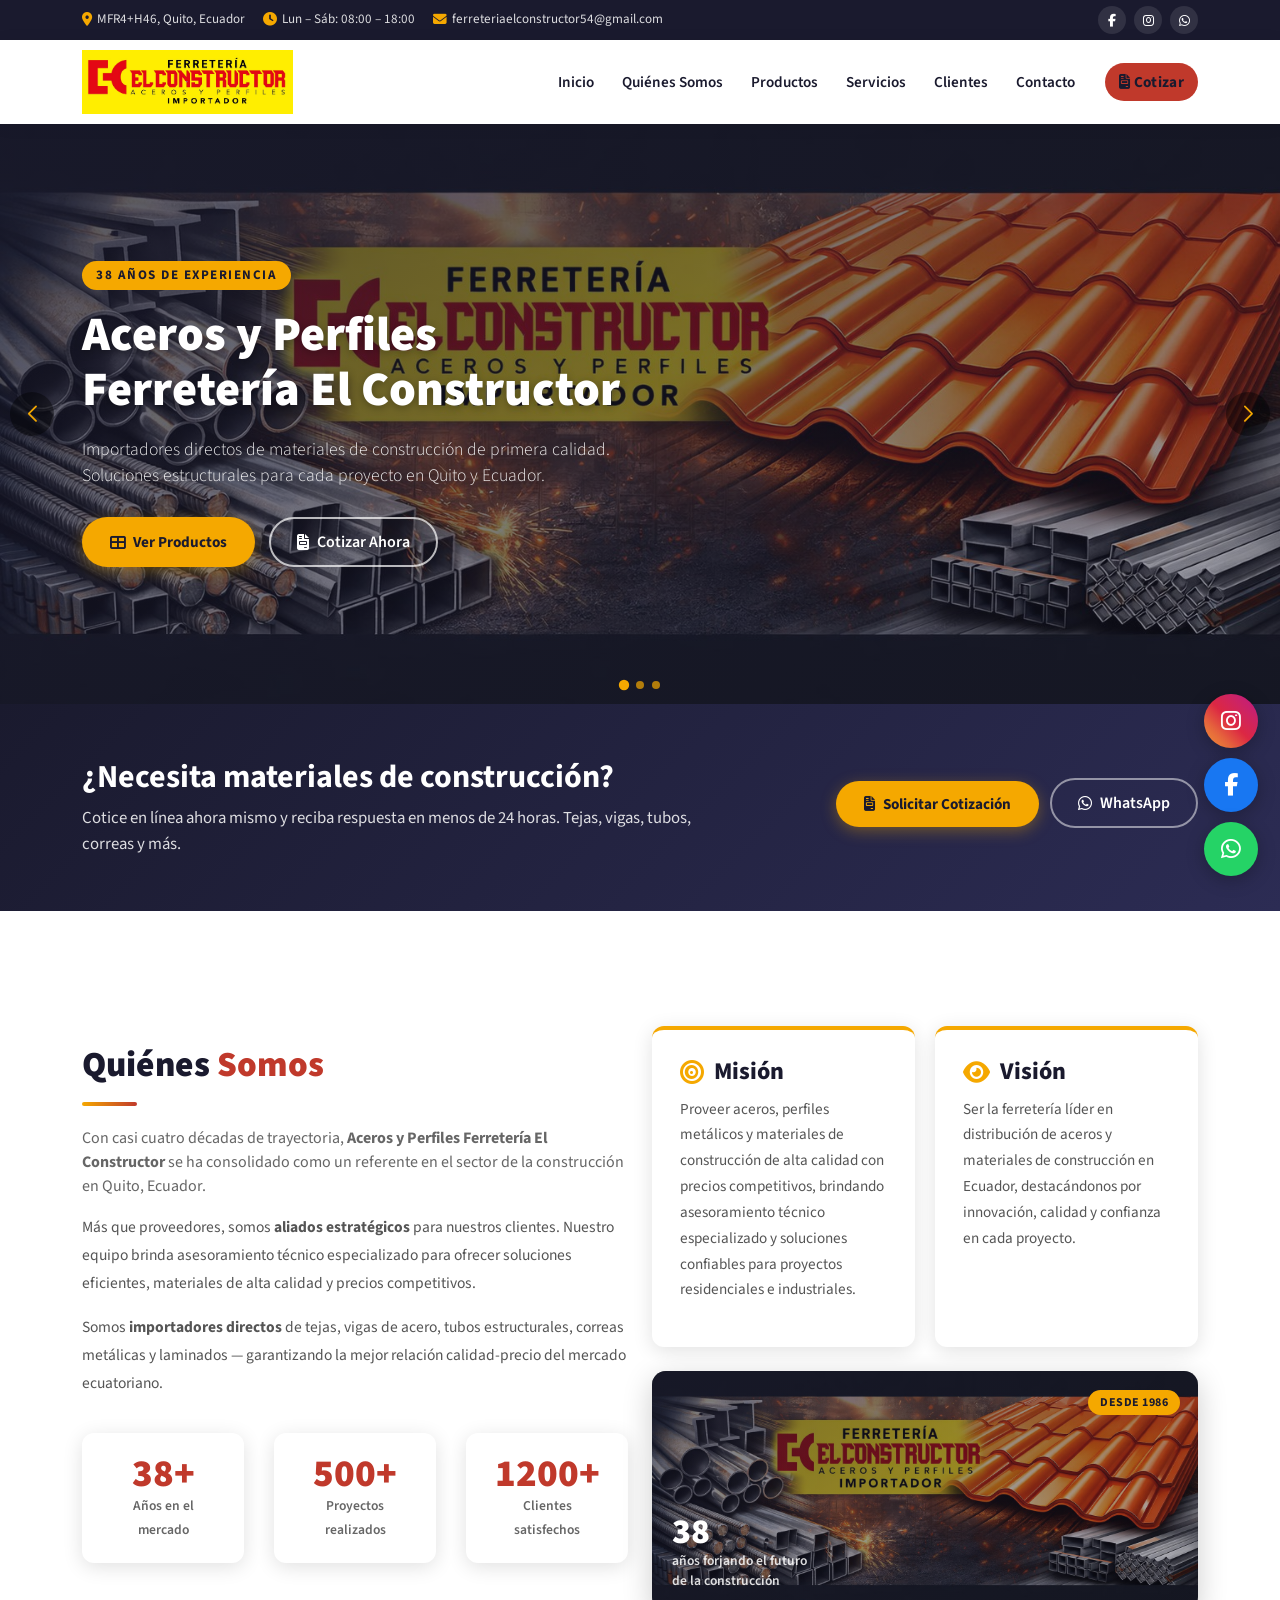
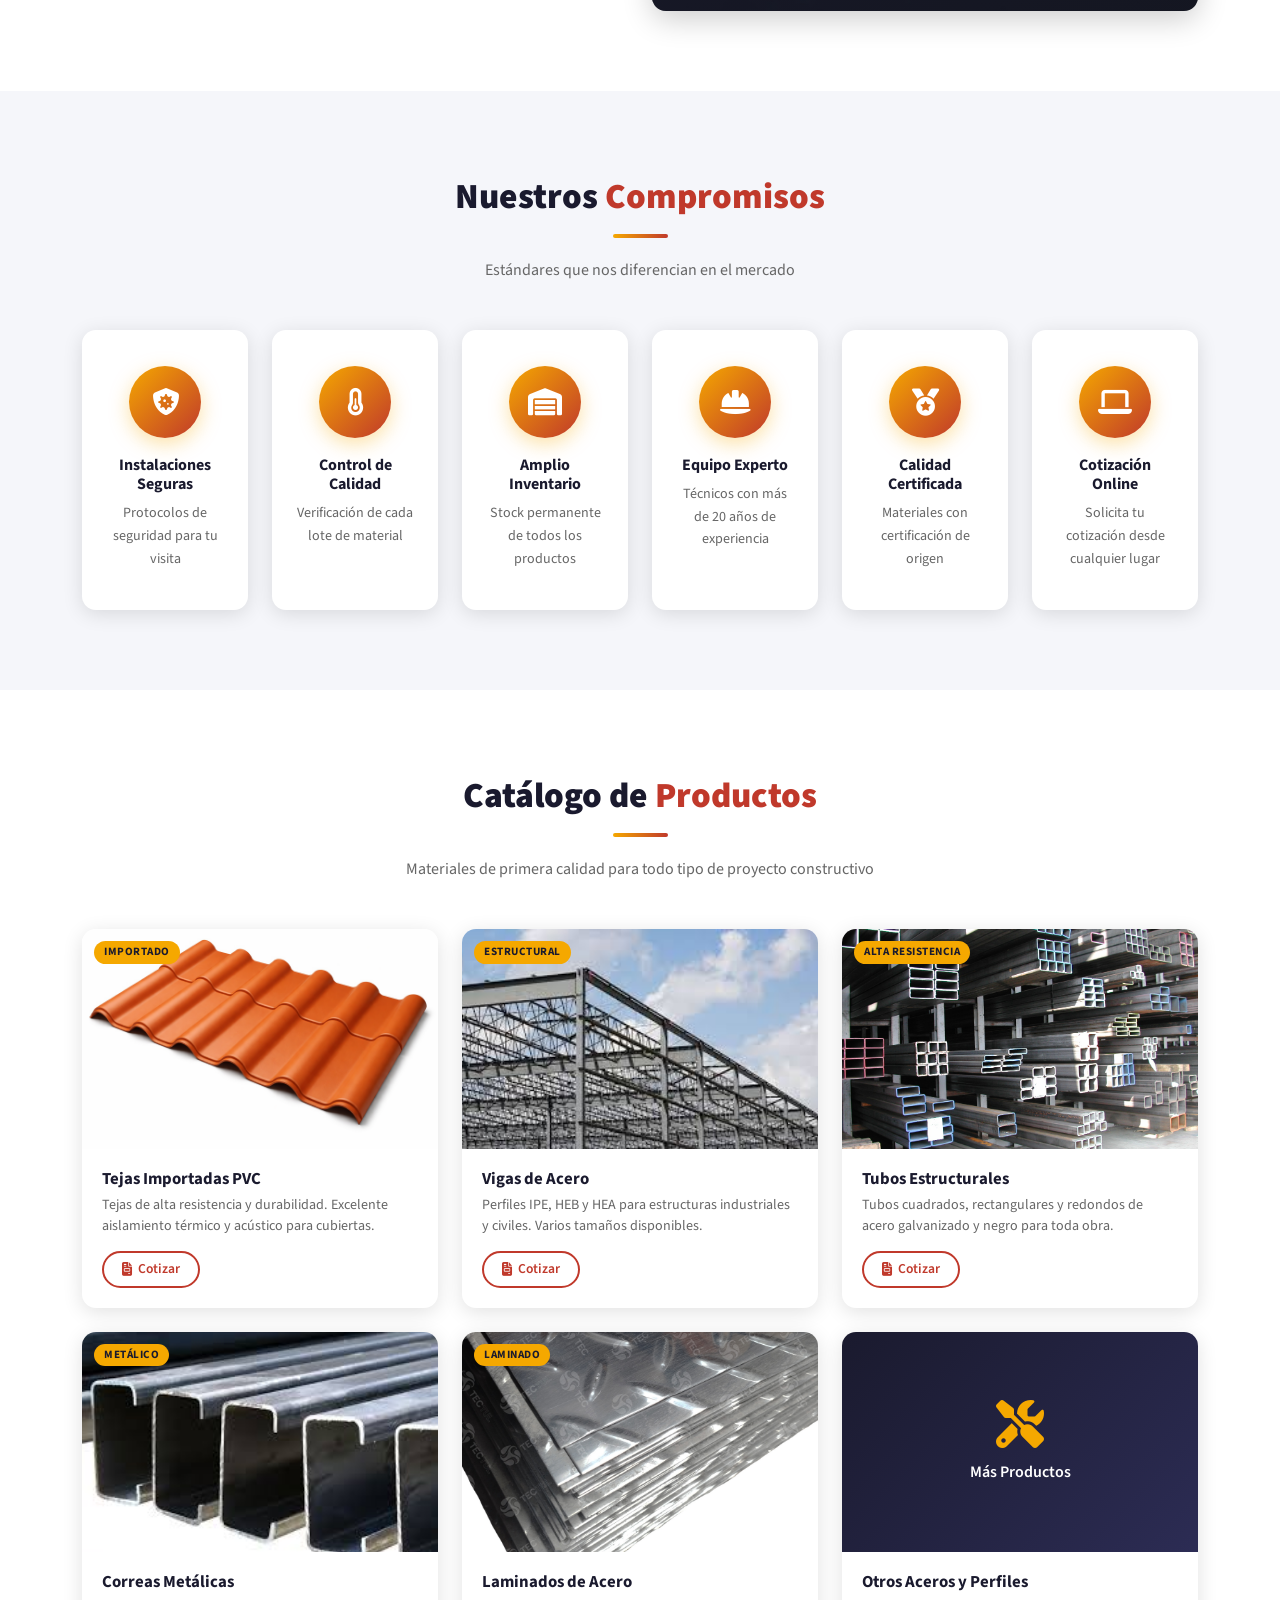
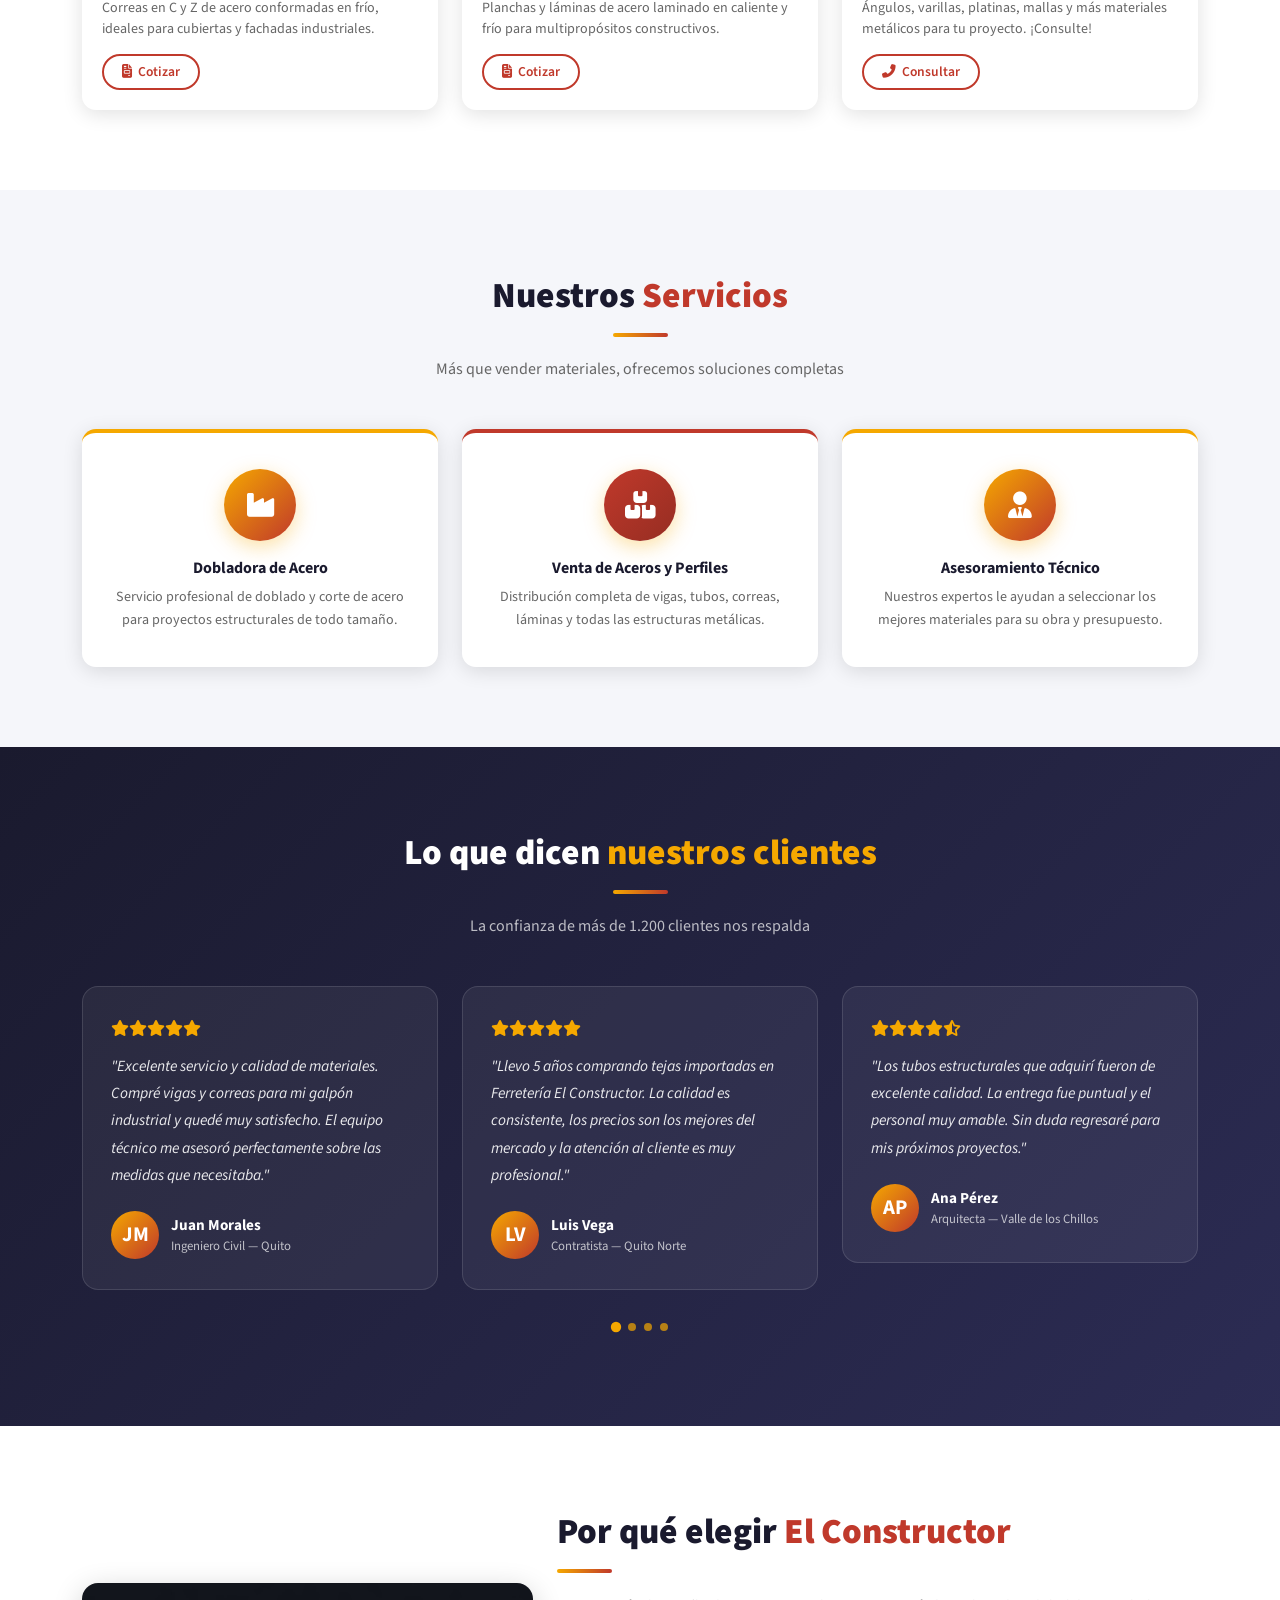
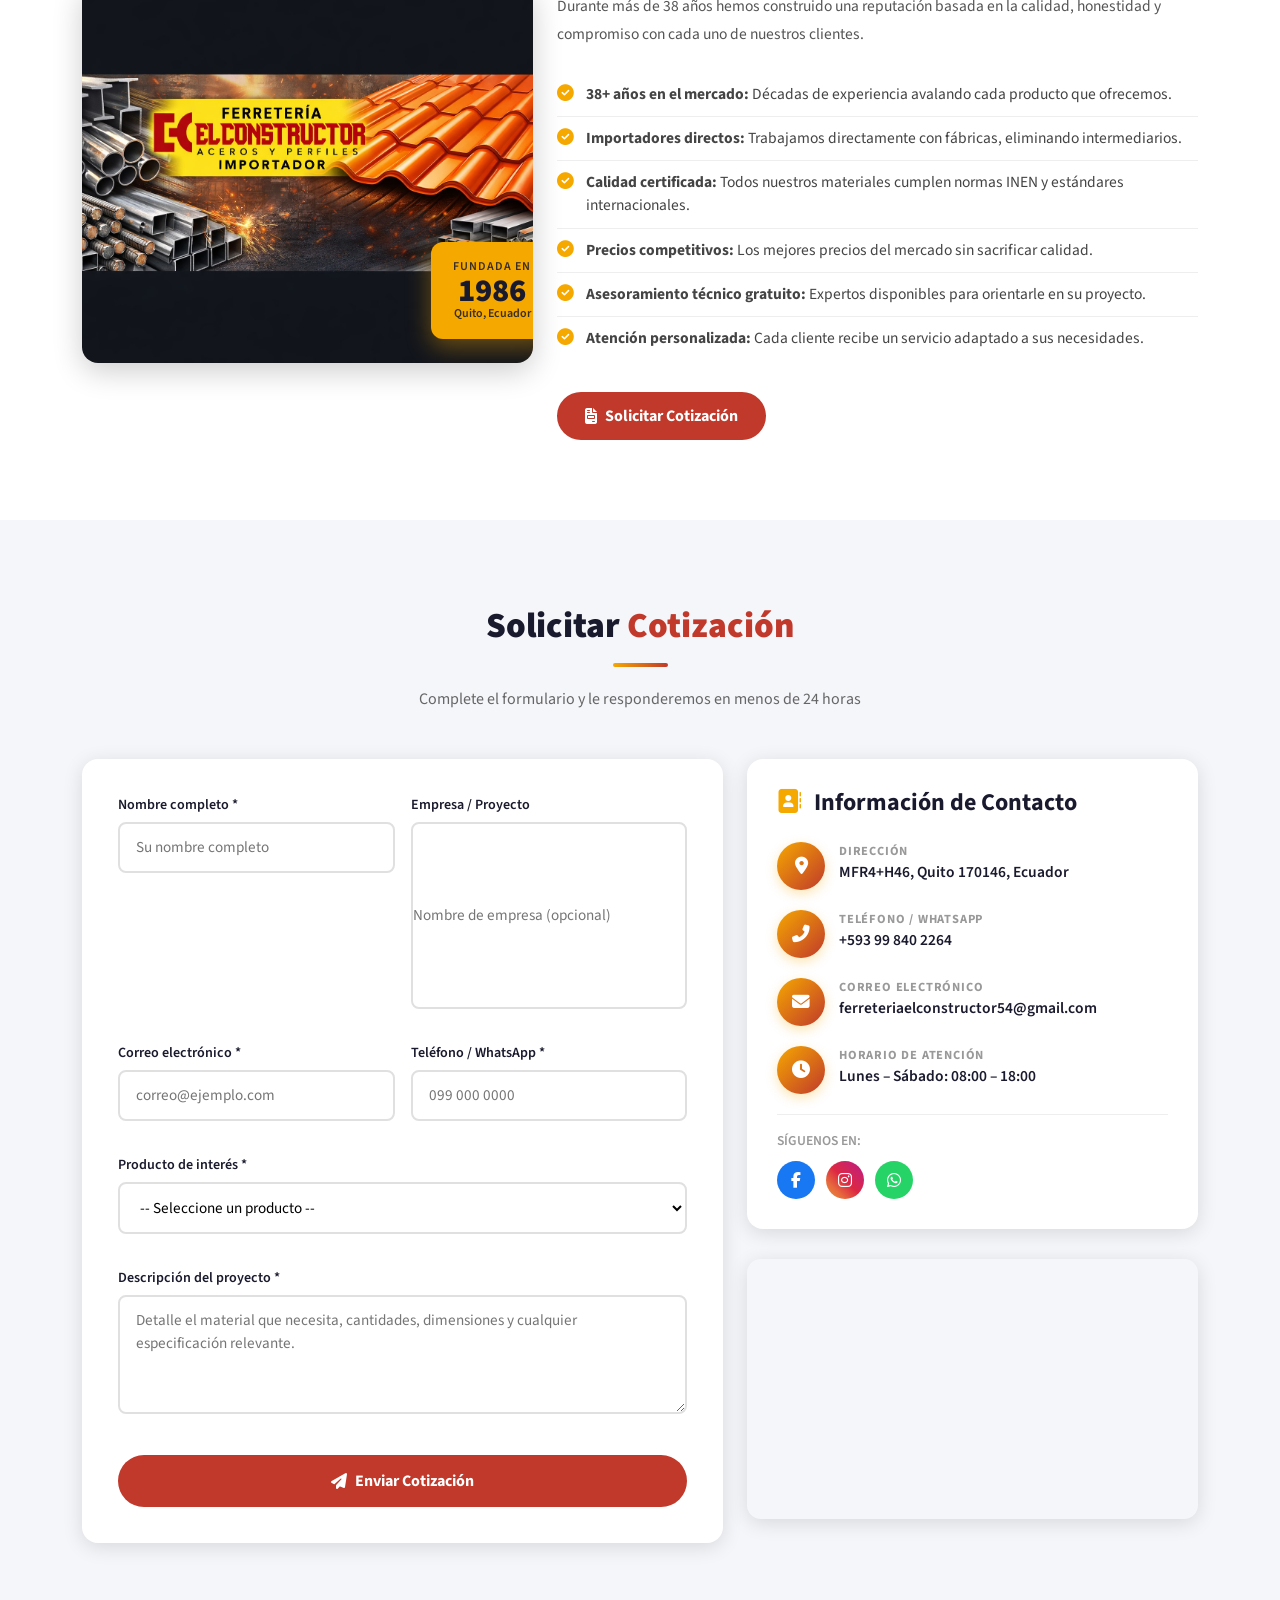
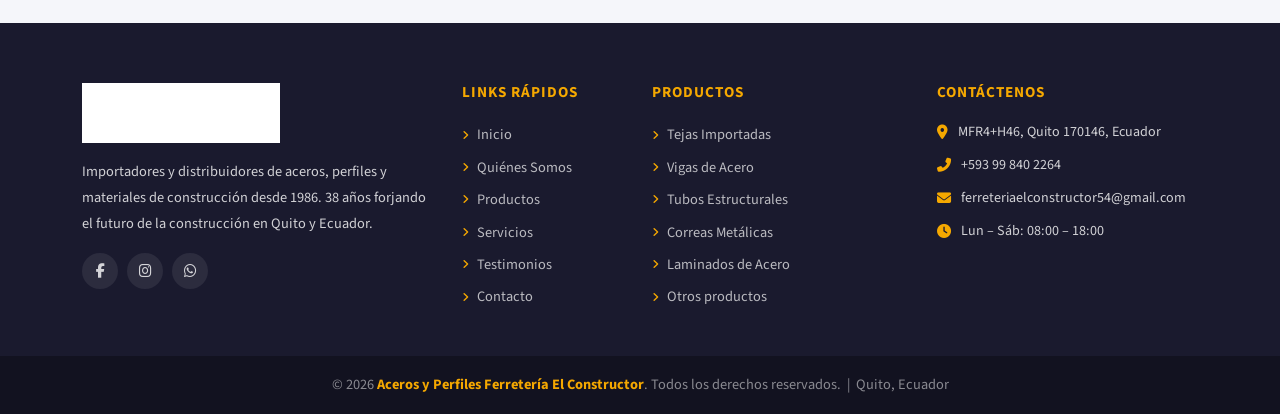
==== commit 1bbf58a5: "Update print statement from 'Hello' to 'Goodbye'" ====
--- a/index.html
+++ b/index.html
@@ -1,15 +1,1987 @@
 <!DOCTYPE html>
-<html lang="en">
+<html lang="es">
 <head>
-    <meta charset="UTF-8">
-    <meta name="viewport" content="width=device-width, initial-scale=1.0">
-    <link rel="canonical" href="https://example.com/your-page">
-    <meta name="google-site-verification" content="your-verification-code-here">
-    <meta property="og:title" content="Your Title">
-    <meta property="og:description" content="Your Description">
-    <title>Your Page Title</title>
+
+  <!-- ===== META BÁSICO ===== -->
+  <meta charset="UTF-8">
+  <meta name="viewport" content="width=device-width, initial-scale=1.0">
+  <meta http-equiv="X-UA-Compatible" content="IE=edge">
+
+  <!-- ===== SEO ===== -->
+  <title>Aceros y Perfiles Ferretería El Constructor | 38 Años en Quito, Ecuador</title>
+  <meta name="description" content="Aceros y Perfiles Ferretería El Constructor — 38 años de experiencia en el sector de la construcción. Importadores directos de tejas, vigas de acero, tubos estructurales, correas metálicas y laminados en Quito, Ecuador. Cotice en línea.">
+  <meta name="keywords" content="ferretería constructor quito, aceros perfiles quito, vigas acero ecuador, tubos estructurales quito, tejas importadas ecuador, correas metálicas, laminados acero, construcción quito ecuador, ferretería 38 años">
+  <meta name="author" content="Aceros y Perfiles Ferretería El Constructor">
+  <meta name="robots" content="index, follow">
+  <link rel="canonical" href="https://acero-superfilesferreteriaelconstructor.com/">
+
+  <!-- ===== OPEN GRAPH / REDES SOCIALES ===== -->
+  <meta property="og:title" content="Aceros y Perfiles Ferretería El Constructor | Quito Ecuador">
+  <meta property="og:description" content="38 años importando y distribuyendo aceros, perfiles y materiales de construcción en Quito. Cotice en línea ahora.">
+  <meta property="og:image" content="banner.jpg">
+  <meta property="og:url" content="https://acero-superfilesferreteriaelconstructor.com/">
+  <meta property="og:type" content="website">
+  <meta property="og:locale" content="es_EC">
+  <meta name="twitter:card" content="summary_large_image">
+  <meta name="twitter:title" content="Ferretería El Constructor | Aceros y Perfiles — Quito">
+  <meta name="twitter:description" content="38 años en construcción. Importadores directos. Cotice en línea.">
+  <meta name="twitter:image" content="banner.jpg">
+
+  <!-- ===== FAVICON ===== -->
+  <link rel="icon" href="logo.png" type="image/png">
+  <link rel="apple-touch-icon" href="logo.png">
+
+  <!-- ===== GOOGLE FONTS ===== -->
+  <link rel="preconnect" href="https://fonts.googleapis.com">
+  <link rel="preconnect" href="https://fonts.gstatic.com" crossorigin>
+  <link href="https://fonts.googleapis.com/css2?family=Source+Sans+Pro:wght@300;400;600;700;900&family=Roboto:wght@300;400;500;700&display=swap" rel="stylesheet">
+
+  <!-- ===== BOOTSTRAP 5 ===== -->
+  <link href="https://cdn.jsdelivr.net/npm/bootstrap@5.3.3/dist/css/bootstrap.min.css" rel="stylesheet">
+
+  <!-- ===== FONT AWESOME 6 ===== -->
+  <link href="https://cdnjs.cloudflare.com/ajax/libs/font-awesome/6.5.0/css/all.min.css" rel="stylesheet">
+
+  <!-- ===== SWIPER CSS ===== -->
+  <link href="https://cdn.jsdelivr.net/npm/swiper@11/swiper-bundle.min.css" rel="stylesheet">
+
+  <!-- ===== AOS ANIMATIONS ===== -->
+  <link href="https://cdn.jsdelivr.net/npm/aos@2.3.4/dist/aos.css" rel="stylesheet">
+
+  <!-- ===== ESTILOS PROPIOS ===== -->
+  <style>
+
+    /* ── VARIABLES ─────────────────────────────────── */
+    :root {
+      --amarillo:  #f5a800;
+      --amarillo-oscuro: #d48f00;
+      --rojo:      #c0392b;
+      --rojo-oscuro: #962d22;
+      --gris-oscuro: #1a1a2e;
+      --gris-medio: #2c2c54;
+      --gris-claro: #f5f6fa;
+      --texto:     #333;
+      --blanco:    #ffffff;
+      --sombra:    0 4px 20px rgba(0,0,0,.12);
+      --sombra-hover: 0 8px 30px rgba(0,0,0,.2);
+      --transicion: all .3s ease;
+      --font-primary: 'Source Sans Pro', sans-serif;
+      --font-secondary: 'Roboto', sans-serif;
+    }
+
+    /* ── RESET / BASE ───────────────────────────────── */
+    *, *::before, *::after { box-sizing: border-box; margin: 0; padding: 0; }
+
+    html { scroll-behavior: smooth; }
+
+    body {
+      font-family: var(--font-primary);
+      background: var(--blanco);
+      color: var(--texto);
+      overflow-x: hidden;
+    }
+
+    a { text-decoration: none; transition: var(--transicion); }
+
+    img { max-width: 100%; height: auto; }
+
+    /* ── TOP BAR ────────────────────────────────────── */
+    #topbar {
+      background: var(--gris-oscuro);
+      color: rgba(255,255,255,.85);
+      font-size: .82rem;
+      padding: 6px 0;
+    }
+
+    #topbar a { color: rgba(255,255,255,.85); }
+    #topbar a:hover { color: var(--amarillo); }
+
+    #topbar .topbar-item {
+      display: inline-flex;
+      align-items: center;
+      gap: 5px;
+      margin-right: 18px;
+    }
+
+    #topbar .topbar-item i { color: var(--amarillo); font-size: .85rem; }
+
+    #topbar .social-links a {
+      display: inline-flex;
+      align-items: center;
+      justify-content: center;
+      width: 28px;
+      height: 28px;
+      border-radius: 50%;
+      background: rgba(255,255,255,.1);
+      color: var(--blanco);
+      margin-left: 5px;
+      font-size: .8rem;
+      transition: var(--transicion);
+    }
+
+    #topbar .social-links a:hover { background: var(--amarillo); color: var(--gris-oscuro); }
+
+    /* ── HEADER STICKY ──────────────────────────────── */
+    #header {
+      background: var(--blanco);
+      box-shadow: 0 2px 15px rgba(0,0,0,.08);
+      position: sticky;
+      top: 0;
+      z-index: 1000;
+      transition: var(--transicion);
+    }
+
+    #header.scrolled {
+      box-shadow: 0 4px 25px rgba(0,0,0,.15);
+    }
+
+    .header-inner {
+      padding: 10px 0;
+      display: flex;
+      align-items: center;
+      justify-content: space-between;
+    }
+
+    .logo-wrap img { height: 64px; width: auto; object-fit: contain; }
+
+    /* Navegación */
+    .navbar-main .nav-link {
+      font-family: var(--font-primary);
+      font-weight: 600;
+      font-size: .95rem;
+      color: var(--gris-oscuro) !important;
+      padding: 8px 14px !important;
+      border-radius: 4px;
+      transition: var(--transicion);
+      position: relative;
+    }
+
+    .navbar-main .nav-link::after {
+      content: '';
+      position: absolute;
+      bottom: 2px;
+      left: 14px;
+      right: 14px;
+      height: 2px;
+      background: var(--amarillo);
+      transform: scaleX(0);
+      transition: transform .3s ease;
+    }
+
+    .navbar-main .nav-link:hover,
+    .navbar-main .nav-link.active {
+      color: var(--rojo) !important;
+    }
+
+    .navbar-main .nav-link:hover::after,
+    .navbar-main .nav-link.active::after { transform: scaleX(1); }
+
+    /* Botón cotizar en header */
+    .btn-cotizar-header {
+      background: var(--rojo);
+      color: var(--blanco) !important;
+      border-radius: 25px !important;
+      padding: 8px 22px !important;
+      font-weight: 700 !important;
+      letter-spacing: .3px;
+    }
+
+    .btn-cotizar-header:hover {
+      background: var(--rojo-oscuro);
+      color: var(--blanco) !important;
+    }
+
+    .btn-cotizar-header::after { display: none !important; }
+
+    /* Hamburger custom */
+    .navbar-toggler {
+      border: 2px solid var(--amarillo) !important;
+      border-radius: 6px;
+      padding: 6px 10px;
+    }
+
+    .navbar-toggler-icon {
+      background-image: url("data:image/svg+xml,%3csvg xmlns='http://www.w3.org/2000/svg' viewBox='0 0 30 30'%3e%3cpath stroke='rgba%280%2C0%2C0%2C0.75%29' stroke-linecap='round' stroke-miterlimit='10' stroke-width='2' d='M4 7h22M4 15h22M4 23h22'/%3e%3c/svg%3e") !important;
+    }
+
+    /* ── HERO SLIDER ────────────────────────────────── */
+    #hero {
+      position: relative;
+      overflow: hidden;
+    }
+
+    .hero-swiper { width: 100%; }
+
+    .hero-slide {
+      position: relative;
+      height: 580px;
+      background-size: cover;
+      background-position: center;
+      display: flex;
+      align-items: center;
+    }
+
+    @media (max-width: 768px) { .hero-slide { height: 400px; } }
+
+    .hero-slide::before {
+      content: '';
+      position: absolute;
+      inset: 0;
+      background: linear-gradient(135deg, rgba(26,26,46,.75) 0%, rgba(26,26,46,.4) 100%);
+    }
+
+    .hero-content {
+      position: relative;
+      z-index: 2;
+      color: var(--blanco);
+      max-width: 650px;
+    }
+
+    .hero-content .badge-top {
+      background: var(--amarillo);
+      color: var(--gris-oscuro);
+      font-weight: 700;
+      font-size: .82rem;
+      letter-spacing: 1.5px;
+      text-transform: uppercase;
+      padding: 5px 14px;
+      border-radius: 20px;
+      display: inline-block;
+      margin-bottom: 18px;
+    }
+
+    .hero-content h1 {
+      font-size: clamp(1.8rem, 4vw, 3rem);
+      font-weight: 900;
+      line-height: 1.15;
+      margin-bottom: 18px;
+      text-shadow: 0 2px 8px rgba(0,0,0,.3);
+    }
+
+    .hero-content p {
+      font-size: 1.1rem;
+      opacity: .9;
+      margin-bottom: 28px;
+      font-weight: 300;
+    }
+
+    .hero-btns { display: flex; gap: 14px; flex-wrap: wrap; }
+
+    .swiper-pagination-bullet { background: var(--amarillo) !important; opacity: .7; }
+    .swiper-pagination-bullet-active { opacity: 1; transform: scale(1.3); }
+
+    .swiper-button-next,
+    .swiper-button-prev {
+      color: var(--amarillo) !important;
+      background: rgba(0,0,0,.4);
+      width: 44px !important;
+      height: 44px !important;
+      border-radius: 50%;
+    }
+
+    .swiper-button-next::after,
+    .swiper-button-prev::after { font-size: 1rem !important; font-weight: 900; }
+
+    /* ── BOTONES GLOBALES ───────────────────────────── */
+    .btn-primary-custom {
+      background: var(--amarillo);
+      color: var(--gris-oscuro);
+      font-weight: 700;
+      padding: 12px 28px;
+      border-radius: 30px;
+      border: none;
+      display: inline-flex;
+      align-items: center;
+      gap: 8px;
+      transition: var(--transicion);
+      font-size: .95rem;
+      box-shadow: 0 4px 15px rgba(245,168,0,.35);
+    }
+
+    .btn-primary-custom:hover {
+      background: var(--amarillo-oscuro);
+      color: var(--gris-oscuro);
+      transform: translateY(-2px);
+      box-shadow: 0 8px 25px rgba(245,168,0,.45);
+    }
+
+    .btn-secondary-custom {
+      background: transparent;
+      color: var(--blanco);
+      font-weight: 600;
+      padding: 11px 26px;
+      border-radius: 30px;
+      border: 2px solid rgba(255,255,255,.7);
+      display: inline-flex;
+      align-items: center;
+      gap: 8px;
+      transition: var(--transicion);
+    }
+
+    .btn-secondary-custom:hover {
+      background: var(--blanco);
+      color: var(--gris-oscuro);
+      border-color: var(--blanco);
+    }
+
+    .btn-rojo {
+      background: var(--rojo);
+      color: var(--blanco) !important;
+      font-weight: 700;
+      padding: 12px 28px;
+      border-radius: 30px;
+      border: none;
+      display: inline-flex;
+      align-items: center;
+      gap: 8px;
+      transition: var(--transicion);
+    }
+
+    .btn-rojo:hover {
+      background: var(--rojo-oscuro);
+      transform: translateY(-2px);
+    }
+
+    /* ── SECTION HELPERS ────────────────────────────── */
+    .section-title {
+      font-size: clamp(1.6rem, 3vw, 2.2rem);
+      font-weight: 900;
+      color: var(--gris-oscuro);
+      margin-bottom: 10px;
+    }
+
+    .section-title span { color: var(--rojo); }
+
+    .section-subtitle {
+      color: #666;
+      font-size: 1rem;
+      margin-bottom: 40px;
+    }
+
+    .divider {
+      width: 55px;
+      height: 4px;
+      background: linear-gradient(90deg, var(--amarillo), var(--rojo));
+      border-radius: 2px;
+      margin: 10px auto 20px;
+    }
+
+    .divider-left { margin-left: 0; }
+
+    .bg-light-custom { background: var(--gris-claro); }
+
+    /* ── SECCIÓN COTIZACIÓN CTA ─────────────────────── */
+    #cta-cotizacion {
+      background: linear-gradient(135deg, var(--gris-oscuro) 0%, var(--gris-medio) 100%);
+      color: var(--blanco);
+      padding: 54px 0;
+    }
+
+    #cta-cotizacion h2 {
+      font-size: clamp(1.4rem, 3vw, 2rem);
+      font-weight: 700;
+      margin-bottom: 10px;
+    }
+
+    #cta-cotizacion p { opacity: .85; font-size: 1.05rem; margin-bottom: 0; }
+
+    /* ── SECCIÓN SOBRE NOSOTROS ─────────────────────── */
+    #nosotros { padding: 80px 0; }
+
+    .nosotros-stats {
+      display: flex;
+      gap: 30px;
+      flex-wrap: wrap;
+      margin-top: 35px;
+    }
+
+    .stat-box {
+      text-align: center;
+      background: var(--blanco);
+      border-radius: 12px;
+      padding: 22px 28px;
+      box-shadow: var(--sombra);
+      flex: 1;
+      min-width: 120px;
+      transition: var(--transicion);
+    }
+
+    .stat-box:hover { transform: translateY(-5px); box-shadow: var(--sombra-hover); }
+
+    .stat-box .stat-num {
+      font-size: 2.4rem;
+      font-weight: 900;
+      color: var(--rojo);
+      line-height: 1;
+      display: block;
+    }
+
+    .stat-box .stat-label {
+      font-size: .85rem;
+      font-weight: 600;
+      color: #666;
+      margin-top: 4px;
+    }
+
+    .mision-vision {
+      display: grid;
+      grid-template-columns: 1fr 1fr;
+      gap: 20px;
+      margin-top: 35px;
+    }
+
+    @media (max-width: 576px) { .mision-vision { grid-template-columns: 1fr; } }
+
+    .mv-card {
+      background: var(--blanco);
+      border-radius: 12px;
+      padding: 28px;
+      box-shadow: var(--sombra);
+      border-top: 4px solid var(--amarillo);
+      transition: var(--transicion);
+    }
+
+    .mv-card:hover { transform: translateY(-4px); box-shadow: var(--sombra-hover); }
+
+    .mv-card h4 {
+      font-weight: 800;
+      color: var(--gris-oscuro);
+      margin-bottom: 10px;
+      display: flex;
+      align-items: center;
+      gap: 10px;
+    }
+
+    .mv-card h4 i { color: var(--amarillo); }
+
+    .mv-card p { color: #555; line-height: 1.7; font-size: .95rem; }
+
+    /* ── SECCIÓN FORTALEZAS / PROTOCOLOS ────────────── */
+    #fortalezas-cards { padding: 80px 0; }
+
+    .fortaleza-card {
+      background: var(--blanco);
+      border-radius: 14px;
+      padding: 36px 24px;
+      text-align: center;
+      box-shadow: var(--sombra);
+      transition: var(--transicion);
+      height: 100%;
+      border-bottom: 4px solid transparent;
+    }
+
+    .fortaleza-card:hover {
+      transform: translateY(-8px);
+      box-shadow: var(--sombra-hover);
+      border-bottom-color: var(--amarillo);
+    }
+
+    .fortaleza-icon {
+      width: 72px;
+      height: 72px;
+      border-radius: 50%;
+      background: linear-gradient(135deg, var(--amarillo) 0%, var(--rojo) 100%);
+      color: var(--blanco);
+      font-size: 1.7rem;
+      display: flex;
+      align-items: center;
+      justify-content: center;
+      margin: 0 auto 18px;
+      box-shadow: 0 6px 20px rgba(245,168,0,.35);
+    }
+
+    .fortaleza-card h5 {
+      font-weight: 700;
+      font-size: 1rem;
+      color: var(--gris-oscuro);
+      margin-bottom: 8px;
+    }
+
+    .fortaleza-card p { font-size: .88rem; color: #666; line-height: 1.6; margin: 0; }
+
+    /* ── SECCIÓN PRODUCTOS ──────────────────────────── */
+    #productos { padding: 80px 0; }
+
+    .producto-card {
+      background: var(--blanco);
+      border-radius: 14px;
+      overflow: hidden;
+      box-shadow: var(--sombra);
+      transition: var(--transicion);
+      height: 100%;
+    }
+
+    .producto-card:hover {
+      transform: translateY(-8px);
+      box-shadow: var(--sombra-hover);
+    }
+
+    .producto-img-wrap {
+      overflow: hidden;
+      height: 220px;
+      position: relative;
+    }
+
+    .producto-img-wrap img {
+      width: 100%;
+      height: 100%;
+      object-fit: cover;
+      transition: transform .5s ease;
+    }
+
+    .producto-card:hover .producto-img-wrap img { transform: scale(1.07); }
+
+    .producto-badge {
+      position: absolute;
+      top: 12px;
+      left: 12px;
+      background: var(--amarillo);
+      color: var(--gris-oscuro);
+      font-size: .7rem;
+      font-weight: 700;
+      padding: 3px 10px;
+      border-radius: 20px;
+      letter-spacing: .5px;
+      text-transform: uppercase;
+    }
+
+    .producto-body {
+      padding: 20px;
+    }
+
+    .producto-body h5 {
+      font-weight: 700;
+      color: var(--gris-oscuro);
+      margin-bottom: 6px;
+      font-size: 1.05rem;
+    }
+
+    .producto-body p { font-size: .88rem; color: #666; margin-bottom: 14px; line-height: 1.5; }
+
+    .btn-producto {
+      background: transparent;
+      color: var(--rojo);
+      border: 2px solid var(--rojo);
+      border-radius: 20px;
+      padding: 6px 18px;
+      font-size: .85rem;
+      font-weight: 600;
+      transition: var(--transicion);
+      display: inline-flex;
+      align-items: center;
+      gap: 6px;
+    }
+
+    .btn-producto:hover {
+      background: var(--rojo);
+      color: var(--blanco);
+    }
+
+    /* ── SECCIÓN TESTIMONIOS ────────────────────────── */
+    #testimonios {
+      padding: 80px 0;
+      background: linear-gradient(135deg, var(--gris-oscuro) 0%, var(--gris-medio) 100%);
+      color: var(--blanco);
+    }
+
+    .testimonio-card {
+      background: rgba(255,255,255,.06);
+      border: 1px solid rgba(255,255,255,.12);
+      border-radius: 16px;
+      padding: 30px 28px;
+      height: 100%;
+    }
+
+    .testimonio-estrellas { color: var(--amarillo); margin-bottom: 12px; font-size: 1rem; }
+
+    .testimonio-texto {
+      font-size: .97rem;
+      line-height: 1.75;
+      opacity: .9;
+      margin-bottom: 22px;
+      font-style: italic;
+    }
+
+    .testimonio-autor { display: flex; align-items: center; gap: 12px; }
+
+    .testimonio-avatar {
+      width: 48px;
+      height: 48px;
+      border-radius: 50%;
+      background: linear-gradient(135deg, var(--amarillo), var(--rojo));
+      display: flex;
+      align-items: center;
+      justify-content: center;
+      font-size: 1.3rem;
+      color: var(--blanco);
+      font-weight: 700;
+      flex-shrink: 0;
+    }
+
+    .testimonio-autor-info .nombre { font-weight: 700; font-size: .95rem; }
+    .testimonio-autor-info .cargo { font-size: .8rem; opacity: .7; }
+
+    .testimonios-swiper .swiper-pagination-bullet { background: var(--amarillo) !important; }
+
+    /* ── SECCIÓN EMPRESA / FORTALEZAS ───────────────── */
+    #empresa { padding: 80px 0; }
+
+    .empresa-img-wrap {
+      border-radius: 16px;
+      overflow: hidden;
+      box-shadow: var(--sombra-hover);
+      position: relative;
+    }
+
+    .empresa-img-wrap img { width: 100%; height: 100%; object-fit: cover; min-height: 380px; }
+
+    .empresa-badge {
+      position: absolute;
+      bottom: 24px;
+      right: -20px;
+      background: var(--amarillo);
+      color: var(--gris-oscuro);
+      font-weight: 900;
+      font-size: 1.4rem;
+      padding: 18px 22px;
+      border-radius: 12px;
+      text-align: center;
+      box-shadow: 0 8px 25px rgba(245,168,0,.4);
+      line-height: 1.2;
+    }
+
+    @media (max-width: 991px) { .empresa-badge { right: 24px; } }
+
+    .empresa-puntos { list-style: none; padding: 0; margin-top: 20px; }
+
+    .empresa-puntos li {
+      display: flex;
+      align-items: flex-start;
+      gap: 12px;
+      padding: 10px 0;
+      border-bottom: 1px solid #eee;
+      font-size: .97rem;
+      color: #444;
+    }
+
+    .empresa-puntos li:last-child { border-bottom: none; }
+
+    .empresa-puntos li i {
+      color: var(--amarillo);
+      font-size: 1.05rem;
+      margin-top: 2px;
+      flex-shrink: 0;
+    }
+
+    /* ── SECCIÓN CONTACTO ───────────────────────────── */
+    #contacto { padding: 80px 0; background: var(--gris-claro); }
+
+    .form-control-custom {
+      width: 100%;
+      padding: 12px 16px;
+      border: 2px solid #e0e0e0;
+      border-radius: 8px;
+      font-size: .95rem;
+      transition: var(--transicion);
+      background: var(--blanco);
+      font-family: var(--font-primary);
+    }
+
+    .form-control-custom:focus {
+      outline: none;
+      border-color: var(--amarillo);
+      box-shadow: 0 0 0 4px rgba(245,168,0,.12);
+    }
+
+    .form-label-custom {
+      font-weight: 600;
+      font-size: .88rem;
+      color: var(--gris-oscuro);
+      margin-bottom: 6px;
+      display: block;
+    }
+
+    .form-group-custom { margin-bottom: 18px; }
+
+    .contacto-info-item {
+      display: flex;
+      align-items: flex-start;
+      gap: 14px;
+      margin-bottom: 20px;
+    }
+
+    .contacto-icon {
+      width: 48px;
+      height: 48px;
+      border-radius: 50%;
+      background: linear-gradient(135deg, var(--amarillo), var(--rojo));
+      color: var(--blanco);
+      display: flex;
+      align-items: center;
+      justify-content: center;
+      font-size: 1.1rem;
+      flex-shrink: 0;
+      box-shadow: 0 4px 12px rgba(245,168,0,.3);
+    }
+
+    .contacto-info-text .label { font-size: .78rem; font-weight: 700; color: #999; text-transform: uppercase; letter-spacing: .8px; }
+    .contacto-info-text .value { font-weight: 600; color: var(--gris-oscuro); font-size: .97rem; }
+
+    .mapa-wrap {
+      border-radius: 14px;
+      overflow: hidden;
+      box-shadow: var(--sombra);
+      margin-top: 30px;
+    }
+
+    /* ── FLOATING BUTTONS ───────────────────────────── */
+    .float-buttons {
+      position: fixed;
+      bottom: 24px;
+      right: 22px;
+      z-index: 9999;
+      display: flex;
+      flex-direction: column;
+      gap: 10px;
+    }
+
+    .float-btn {
+      width: 54px;
+      height: 54px;
+      border-radius: 50%;
+      display: flex;
+      align-items: center;
+      justify-content: center;
+      font-size: 1.4rem;
+      color: var(--blanco);
+      box-shadow: 0 4px 18px rgba(0,0,0,.25);
+      transition: var(--transicion);
+      text-decoration: none;
+    }
+
+    .float-btn:hover { transform: scale(1.12); color: var(--blanco); box-shadow: 0 8px 30px rgba(0,0,0,.35); }
+
+    .float-whatsapp { background: #25D366; }
+    .float-facebook { background: #1877F2; }
+    .float-instagram { background: linear-gradient(45deg, #f09433, #e6683c, #dc2743, #cc2366, #bc1888); }
+
+    /* ── FOOTER ─────────────────────────────────────── */
+    #footer {
+      background: var(--gris-oscuro);
+      color: rgba(255,255,255,.8);
+      padding: 60px 0 0;
+    }
+
+    #footer .footer-logo img { height: 60px; filter: brightness(0) invert(1); }
+
+    #footer h5 {
+      color: var(--amarillo);
+      font-weight: 700;
+      font-size: .95rem;
+      text-transform: uppercase;
+      letter-spacing: 1px;
+      margin-bottom: 20px;
+    }
+
+    #footer p { font-size: .9rem; line-height: 1.8; }
+
+    #footer .footer-links { list-style: none; padding: 0; margin: 0; }
+
+    #footer .footer-links li { margin-bottom: 8px; }
+
+    #footer .footer-links a {
+      color: rgba(255,255,255,.7);
+      font-size: .9rem;
+      display: inline-flex;
+      align-items: center;
+      gap: 8px;
+      transition: var(--transicion);
+    }
+
+    #footer .footer-links a:hover { color: var(--amarillo); padding-left: 4px; }
+
+    #footer .footer-links a i { font-size: .7rem; color: var(--amarillo); }
+
+    #footer .footer-contact-item {
+      display: flex;
+      align-items: flex-start;
+      gap: 10px;
+      margin-bottom: 12px;
+      font-size: .88rem;
+    }
+
+    #footer .footer-contact-item i { color: var(--amarillo); margin-top: 3px; flex-shrink: 0; }
+
+    .footer-social a {
+      display: inline-flex;
+      align-items: center;
+      justify-content: center;
+      width: 36px;
+      height: 36px;
+      border-radius: 50%;
+      background: rgba(255,255,255,.08);
+      color: rgba(255,255,255,.8);
+      margin-right: 6px;
+      font-size: .9rem;
+      transition: var(--transicion);
+    }
+
+    .footer-social a:hover { background: var(--amarillo); color: var(--gris-oscuro); transform: translateY(-3px); }
+
+    .footer-bottom {
+      background: rgba(0,0,0,.3);
+      margin-top: 40px;
+      padding: 16px 0;
+      text-align: center;
+      font-size: .82rem;
+      color: rgba(255,255,255,.5);
+    }
+
+    .footer-bottom a { color: var(--amarillo); }
+
+    /* ── SCROLL-TO-TOP ──────────────────────────────── */
+    #scrollTop {
+      position: fixed;
+      bottom: 100px;
+      right: 22px;
+      width: 44px;
+      height: 44px;
+      background: var(--amarillo);
+      color: var(--gris-oscuro);
+      border-radius: 50%;
+      display: flex;
+      align-items: center;
+      justify-content: center;
+      font-size: 1.1rem;
+      box-shadow: 0 4px 15px rgba(245,168,0,.4);
+      cursor: pointer;
+      z-index: 9998;
+      opacity: 0;
+      pointer-events: none;
+      transition: var(--transicion);
+    }
+
+    #scrollTop.visible { opacity: 1; pointer-events: all; }
+    #scrollTop:hover { transform: translateY(-3px); background: var(--amarillo-oscuro); }
+
+    /* ── PRELOADER ──────────────────────────────────── */
+    #preloader {
+      position: fixed;
+      inset: 0;
+      background: var(--gris-oscuro);
+      z-index: 99999;
+      display: flex;
+      align-items: center;
+      justify-content: center;
+      transition: opacity .5s ease;
+    }
+
+    #preloader.hide { opacity: 0; pointer-events: none; }
+
+    .preloader-inner {
+      text-align: center;
+      color: var(--blanco);
+    }
+
+    .preloader-inner .spinner {
+      width: 50px;
+      height: 50px;
+      border: 4px solid rgba(255,255,255,.15);
+      border-top-color: var(--amarillo);
+      border-radius: 50%;
+      animation: spin .8s linear infinite;
+      margin: 0 auto 16px;
+    }
+
+    @keyframes spin { to { transform: rotate(360deg); } }
+
+    /* ── ANIMACIONES ────────────────────────────────── */
+    @keyframes fadeInUp {
+      from { opacity: 0; transform: translateY(30px); }
+      to   { opacity: 1; transform: translateY(0); }
+    }
+
+    .animate-fadeInUp {
+      animation: fadeInUp .8s ease both;
+    }
+
+    .delay-1 { animation-delay: .15s; }
+    .delay-2 { animation-delay: .3s; }
+    .delay-3 { animation-delay: .45s; }
+
+  </style>
+
 </head>
 <body>
 
+<!-- ╔══════════════════════════════════════════════════╗ -->
+<!-- ║  PRELOADER                                        ║ -->
+<!-- ╚══════════════════════════════════════════════════╝ -->
+<div id="preloader">
+  <div class="preloader-inner">
+    <div class="spinner"></div>
+    <p style="font-size:.85rem;opacity:.6;letter-spacing:1px;">Cargando…</p>
+  </div>
+</div>
+
+<!-- ╔══════════════════════════════════════════════════╗ -->
+<!-- ║  TOP BAR                                          ║ -->
+<!-- ╚══════════════════════════════════════════════════╝ -->
+<div id="topbar">
+  <div class="container">
+    <div class="d-flex justify-content-between align-items-center flex-wrap" style="gap:6px;">
+
+      <!-- Info izquierda -->
+      <div class="d-flex flex-wrap" style="gap:0;">
+        <span class="topbar-item">
+          <i class="fas fa-map-marker-alt"></i>
+          <a href="#contacto">MFR4+H46, Quito, Ecuador</a>
+        </span>
+        <span class="topbar-item">
+          <i class="fas fa-clock"></i>
+          Lun – Sáb: 08:00 – 18:00
+        </span>
+        <span class="topbar-item d-none d-md-inline-flex">
+          <i class="fas fa-envelope"></i>
+          <a href="mailto:ferreteriaelconstructor54@gmail.com">ferreteriaelconstructor54@gmail.com</a>
+        </span>
+      </div>
+
+      <!-- Redes sociales -->
+      <div class="social-links">
+        <a href="https://www.facebook.com/" target="_blank" rel="noopener" aria-label="Facebook"><i class="fab fa-facebook-f"></i></a>
+        <a href="https://www.instagram.com/" target="_blank" rel="noopener" aria-label="Instagram"><i class="fab fa-instagram"></i></a>
+        <a href="https://wa.me/593998402264" target="_blank" rel="noopener" aria-label="WhatsApp"><i class="fab fa-whatsapp"></i></a>
+      </div>
+
+    </div>
+  </div>
+</div>
+
+<!-- ╔══════════════════════════════════════════════════╗ -->
+<!-- ║  HEADER STICKY                                    ║ -->
+<!-- ╚══════════════════════════════════════════════════╝ -->
+<header id="header">
+  <div class="container">
+    <div class="header-inner">
+
+      <!-- Logo -->
+      <a href="#inicio" class="logo-wrap">
+        <img src="logo.png" alt="Aceros y Perfiles Ferretería El Constructor">
+      </a>
+
+      <!-- Navbar Bootstrap -->
+      <nav class="navbar navbar-expand-lg p-0" id="mainNav">
+        <button class="navbar-toggler ms-2" type="button"
+                data-bs-toggle="collapse" data-bs-target="#navMenu"
+                aria-controls="navMenu" aria-expanded="false"
+                aria-label="Abrir menú">
+          <span class="navbar-toggler-icon"></span>
+        </button>
+
+        <div class="collapse navbar-collapse justify-content-end" id="navMenu">
+          <ul class="navbar-nav navbar-main align-items-lg-center gap-lg-0">
+            <li class="nav-item"><a class="nav-link active" href="#inicio">Inicio</a></li>
+            <li class="nav-item"><a class="nav-link" href="#nosotros">Quiénes Somos</a></li>
+            <li class="nav-item"><a class="nav-link" href="#productos">Productos</a></li>
+            <li class="nav-item"><a class="nav-link" href="#servicios-sec">Servicios</a></li>
+            <li class="nav-item"><a class="nav-link" href="#testimonios">Clientes</a></li>
+            <li class="nav-item"><a class="nav-link" href="#contacto">Contacto</a></li>
+            <li class="nav-item ms-lg-3 mt-2 mt-lg-0">
+              <a class="nav-link btn-cotizar-header" href="#contacto">
+                <i class="fas fa-file-invoice me-1"></i>Cotizar
+              </a>
+            </li>
+          </ul>
+        </div>
+      </nav>
+
+    </div>
+  </div>
+</header>
+
+<!-- ╔══════════════════════════════════════════════════╗ -->
+<!-- ║  HERO SLIDER                                      ║ -->
+<!-- ╚══════════════════════════════════════════════════╝ -->
+<section id="inicio">
+  <div class="swiper hero-swiper">
+    <div class="swiper-wrapper">
+
+      <!-- Slide 1 -->
+      <div class="swiper-slide hero-slide"
+           style="background-image:url('banner.jpg')">
+        <div class="container">
+          <div class="hero-content animate-fadeInUp">
+            <span class="badge-top">38 Años de Experiencia</span>
+            <h1>Aceros y Perfiles<br>Ferretería El Constructor</h1>
+            <p>Importadores directos de materiales de construcción de primera calidad.<br>
+               Soluciones estructurales para cada proyecto en Quito y Ecuador.</p>
+            <div class="hero-btns">
+              <a href="#productos" class="btn-primary-custom">
+                <i class="fas fa-th-large"></i> Ver Productos
+              </a>
+              <a href="#contacto" class="btn-secondary-custom">
+                <i class="fas fa-file-invoice"></i> Cotizar Ahora
+              </a>
+            </div>
+          </div>
+        </div>
+      </div>
+
+      <!-- Slide 2 -->
+      <div class="swiper-slide hero-slide"
+           style="background-image:url('teja1.jpg')">
+        <div class="container">
+          <div class="hero-content animate-fadeInUp">
+            <span class="badge-top">Importadores Directos</span>
+            <h1>Tejas, Vigas y Perfiles<br>de Alta Calidad</h1>
+            <p>Contamos con el stock más amplio de aceros, correas, tubos y laminados.<br>
+               Calidad certificada, precios competitivos y entrega oportuna.</p>
+            <div class="hero-btns">
+              <a href="#productos" class="btn-primary-custom">
+                <i class="fas fa-boxes"></i> Nuestro Catálogo
+              </a>
+              <a href="#nosotros" class="btn-secondary-custom">
+                <i class="fas fa-info-circle"></i> Conócenos
+              </a>
+            </div>
+          </div>
+        </div>
+      </div>
+
+      <!-- Slide 3 -->
+      <div class="swiper-slide hero-slide"
+           style="background-image:url('viga1.jpg')">
+        <div class="container">
+          <div class="hero-content animate-fadeInUp">
+            <span class="badge-top">Asesoramiento Técnico</span>
+            <h1>Soluciones Estructurales<br>para tu Proyecto</h1>
+            <p>Nuestro equipo de expertos te guía en la selección del material ideal.<br>
+               Desde estructuras industriales hasta proyectos residenciales.</p>
+            <div class="hero-btns">
+              <a href="#contacto" class="btn-primary-custom">
+                <i class="fas fa-phone-alt"></i> Contáctanos
+              </a>
+              <a href="#fortalezas-sec" class="btn-secondary-custom">
+                <i class="fas fa-shield-alt"></i> Por Qué Elegirnos
+              </a>
+            </div>
+          </div>
+        </div>
+      </div>
+
+    </div>
+    <div class="swiper-pagination"></div>
+    <div class="swiper-button-next"></div>
+    <div class="swiper-button-prev"></div>
+  </div>
+</section>
+
+<!-- ╔══════════════════════════════════════════════════╗ -->
+<!-- ║  CTA COTIZACIÓN                                   ║ -->
+<!-- ╚══════════════════════════════════════════════════╝ -->
+<section id="cta-cotizacion">
+  <div class="container">
+    <div class="row align-items-center gy-3">
+      <div class="col-lg-7" data-aos="fade-right">
+        <h2>¿Necesita materiales de construcción?</h2>
+        <p>Cotice en línea ahora mismo y reciba respuesta en menos de 24 horas. Tejas, vigas, tubos, correas y más.</p>
+      </div>
+      <div class="col-lg-5 text-lg-end" data-aos="fade-left">
+        <a href="#contacto" class="btn-primary-custom me-2 mb-2">
+          <i class="fas fa-file-invoice"></i> Solicitar Cotización
+        </a>
+        <a href="https://wa.me/593998402264" target="_blank" rel="noopener"
+           class="btn-secondary-custom mb-2"
+           style="border-color:rgba(255,255,255,.5);color:var(--blanco);">
+          <i class="fab fa-whatsapp"></i> WhatsApp
+        </a>
+      </div>
+    </div>
+  </div>
+</section>
+
+<!-- ╔══════════════════════════════════════════════════╗ -->
+<!-- ║  SOBRE NOSOTROS                                   ║ -->
+<!-- ╚══════════════════════════════════════════════════╝ -->
+<section id="nosotros">
+  <div class="container">
+    <div class="row gy-5 align-items-center">
+
+      <!-- Texto -->
+      <div class="col-lg-6" data-aos="fade-right">
+        <div class="section-title">Quiénes <span>Somos</span></div>
+        <div class="divider divider-left"></div>
+        <p class="section-subtitle" style="margin-bottom:16px;">
+          Con casi cuatro décadas de trayectoria, <strong>Aceros y Perfiles Ferretería El Constructor</strong> se ha
+          consolidado como un referente en el sector de la construcción en Quito, Ecuador.
+        </p>
+        <p style="color:#555;line-height:1.8;font-size:.97rem;margin-bottom:16px;">
+          Más que proveedores, somos <strong>aliados estratégicos</strong> para nuestros clientes. Nuestro equipo
+          brinda asesoramiento técnico especializado para ofrecer soluciones eficientes, materiales de alta calidad
+          y precios competitivos.
+        </p>
+        <p style="color:#555;line-height:1.8;font-size:.97rem;">
+          Somos <strong>importadores directos</strong> de tejas, vigas de acero, tubos estructurales, correas
+          metálicas y laminados — garantizando la mejor relación calidad-precio del mercado ecuatoriano.
+        </p>
+
+        <!-- Stats -->
+        <div class="nosotros-stats">
+          <div class="stat-box">
+            <span class="stat-num">38+</span>
+            <span class="stat-label">Años en el mercado</span>
+          </div>
+          <div class="stat-box">
+            <span class="stat-num">500+</span>
+            <span class="stat-label">Proyectos realizados</span>
+          </div>
+          <div class="stat-box">
+            <span class="stat-num">1200+</span>
+            <span class="stat-label">Clientes satisfechos</span>
+          </div>
+        </div>
+      </div>
+
+      <!-- Misión / Visión -->
+      <div class="col-lg-6" data-aos="fade-left">
+        <div class="mision-vision">
+          <div class="mv-card">
+            <h4><i class="fas fa-bullseye"></i> Misión</h4>
+            <p>
+              Proveer aceros, perfiles metálicos y materiales de construcción de alta calidad con precios
+              competitivos, brindando asesoramiento técnico especializado y soluciones confiables para
+              proyectos residenciales e industriales.
+            </p>
+          </div>
+          <div class="mv-card">
+            <h4><i class="fas fa-eye"></i> Visión</h4>
+            <p>
+              Ser la ferretería líder en distribución de aceros y materiales de construcción en Ecuador,
+              destacándonos por innovación, calidad y confianza en cada proyecto.
+            </p>
+          </div>
+        </div>
+
+        <!-- Imagen decorativa con contador flotante -->
+        <div style="position:relative;margin-top:24px;border-radius:14px;overflow:hidden;box-shadow:var(--sombra-hover);">
+          <img src="banner.jpg" alt="Ferretería El Constructor — 38 años" style="width:100%;height:240px;object-fit:cover;">
+          <div style="position:absolute;inset:0;background:linear-gradient(135deg,rgba(26,26,46,.6),rgba(26,26,46,.3));"></div>
+          <div style="position:absolute;bottom:20px;left:20px;color:white;">
+            <div style="font-size:2.2rem;font-weight:900;line-height:1;">38</div>
+            <div style="font-size:.85rem;opacity:.85;font-weight:600;">años forjando el futuro<br>de la construcción</div>
+          </div>
+          <div style="position:absolute;top:18px;right:18px;">
+            <span style="background:var(--amarillo);color:var(--gris-oscuro);font-size:.75rem;font-weight:700;padding:4px 12px;border-radius:20px;letter-spacing:.5px;">DESDE 1986</span>
+          </div>
+        </div>
+      </div>
+
+    </div>
+  </div>
+</section>
+
+<!-- ╔══════════════════════════════════════════════════╗ -->
+<!-- ║  FORTALEZAS / PROTOCOLOS (6 tarjetas)             ║ -->
+<!-- ╚══════════════════════════════════════════════════╝ -->
+<section id="fortalezas-cards" class="bg-light-custom">
+  <div class="container">
+    <div class="text-center mb-5" data-aos="fade-up">
+      <div class="section-title">Nuestros <span>Compromisos</span></div>
+      <div class="divider"></div>
+      <p class="section-subtitle">Estándares que nos diferencian en el mercado</p>
+    </div>
+
+    <div class="row g-4">
+
+      <div class="col-6 col-md-4 col-lg-2" data-aos="fade-up" data-aos-delay="50">
+        <div class="fortaleza-card">
+          <div class="fortaleza-icon"><i class="fas fa-shield-virus"></i></div>
+          <h5>Instalaciones Seguras</h5>
+          <p>Protocolos de seguridad para tu visita</p>
+        </div>
+      </div>
+
+      <div class="col-6 col-md-4 col-lg-2" data-aos="fade-up" data-aos-delay="100">
+        <div class="fortaleza-card">
+          <div class="fortaleza-icon"><i class="fas fa-thermometer-half"></i></div>
+          <h5>Control de Calidad</h5>
+          <p>Verificación de cada lote de material</p>
+        </div>
+      </div>
+
+      <div class="col-6 col-md-4 col-lg-2" data-aos="fade-up" data-aos-delay="150">
+        <div class="fortaleza-card">
+          <div class="fortaleza-icon"><i class="fas fa-warehouse"></i></div>
+          <h5>Amplio Inventario</h5>
+          <p>Stock permanente de todos los productos</p>
+        </div>
+      </div>
+
+      <div class="col-6 col-md-4 col-lg-2" data-aos="fade-up" data-aos-delay="200">
+        <div class="fortaleza-card">
+          <div class="fortaleza-icon"><i class="fas fa-hard-hat"></i></div>
+          <h5>Equipo Experto</h5>
+          <p>Técnicos con más de 20 años de experiencia</p>
+        </div>
+      </div>
+
+      <div class="col-6 col-md-4 col-lg-2" data-aos="fade-up" data-aos-delay="250">
+        <div class="fortaleza-card">
+          <div class="fortaleza-icon"><i class="fas fa-medal"></i></div>
+          <h5>Calidad Certificada</h5>
+          <p>Materiales con certificación de origen</p>
+        </div>
+      </div>
+
+      <div class="col-6 col-md-4 col-lg-2" data-aos="fade-up" data-aos-delay="300">
+        <div class="fortaleza-card">
+          <div class="fortaleza-icon"><i class="fas fa-laptop"></i></div>
+          <h5>Cotización Online</h5>
+          <p>Solicita tu cotización desde cualquier lugar</p>
+        </div>
+      </div>
+
+    </div>
+  </div>
+</section>
+
+<!-- ╔══════════════════════════════════════════════════╗ -->
+<!-- ║  PRODUCTOS                                        ║ -->
+<!-- ╚══════════════════════════════════════════════════╝ -->
+<section id="productos">
+  <div class="container">
+    <div class="text-center mb-5" data-aos="fade-up">
+      <div class="section-title">Catálogo de <span>Productos</span></div>
+      <div class="divider"></div>
+      <p class="section-subtitle">Materiales de primera calidad para todo tipo de proyecto constructivo</p>
+    </div>
+
+    <div class="row g-4">
+
+      <div class="col-sm-6 col-lg-4" data-aos="fade-up" data-aos-delay="50">
+        <div class="producto-card">
+          <div class="producto-img-wrap">
+            <img src="teja1.jpg" alt="Tejas Importadas PVC">
+            <span class="producto-badge">Importado</span>
+          </div>
+          <div class="producto-body">
+            <h5>Tejas Importadas PVC</h5>
+            <p>Tejas de alta resistencia y durabilidad. Excelente aislamiento térmico y acústico para cubiertas.</p>
+            <a href="#contacto" class="btn-producto">
+              <i class="fas fa-file-invoice"></i> Cotizar
+            </a>
+          </div>
+        </div>
+      </div>
+
+      <div class="col-sm-6 col-lg-4" data-aos="fade-up" data-aos-delay="100">
+        <div class="producto-card">
+          <div class="producto-img-wrap">
+            <img src="viga1.jpg" alt="Vigas de Acero">
+            <span class="producto-badge">Estructural</span>
+          </div>
+          <div class="producto-body">
+            <h5>Vigas de Acero</h5>
+            <p>Perfiles IPE, HEB y HEA para estructuras industriales y civiles. Varios tamaños disponibles.</p>
+            <a href="#contacto" class="btn-producto">
+              <i class="fas fa-file-invoice"></i> Cotizar
+            </a>
+          </div>
+        </div>
+      </div>
+
+      <div class="col-sm-6 col-lg-4" data-aos="fade-up" data-aos-delay="150">
+        <div class="producto-card">
+          <div class="producto-img-wrap">
+            <img src="tubo1.jpg" alt="Tubos Estructurales">
+            <span class="producto-badge">Alta Resistencia</span>
+          </div>
+          <div class="producto-body">
+            <h5>Tubos Estructurales</h5>
+            <p>Tubos cuadrados, rectangulares y redondos de acero galvanizado y negro para toda obra.</p>
+            <a href="#contacto" class="btn-producto">
+              <i class="fas fa-file-invoice"></i> Cotizar
+            </a>
+          </div>
+        </div>
+      </div>
+
+      <div class="col-sm-6 col-lg-4" data-aos="fade-up" data-aos-delay="200">
+        <div class="producto-card">
+          <div class="producto-img-wrap">
+            <img src="correa1.jpg" alt="Correas Metálicas">
+            <span class="producto-badge">Metálico</span>
+          </div>
+          <div class="producto-body">
+            <h5>Correas Metálicas</h5>
+            <p>Correas en C y Z de acero conformadas en frío, ideales para cubiertas y fachadas industriales.</p>
+            <a href="#contacto" class="btn-producto">
+              <i class="fas fa-file-invoice"></i> Cotizar
+            </a>
+          </div>
+        </div>
+      </div>
+
+      <div class="col-sm-6 col-lg-4" data-aos="fade-up" data-aos-delay="250">
+        <div class="producto-card">
+          <div class="producto-img-wrap">
+            <img src="laminado1.jpg" alt="Laminados de Acero">
+            <span class="producto-badge">Laminado</span>
+          </div>
+          <div class="producto-body">
+            <h5>Laminados de Acero</h5>
+            <p>Planchas y láminas de acero laminado en caliente y frío para multipropósitos constructivos.</p>
+            <a href="#contacto" class="btn-producto">
+              <i class="fas fa-file-invoice"></i> Cotizar
+            </a>
+          </div>
+        </div>
+      </div>
+
+      <div class="col-sm-6 col-lg-4" data-aos="fade-up" data-aos-delay="300">
+        <div class="producto-card">
+          <div class="producto-img-wrap"
+               style="background:linear-gradient(135deg,var(--gris-oscuro),var(--gris-medio));
+                      display:flex;align-items:center;justify-content:center;height:220px;">
+            <div style="text-align:center;color:white;padding:20px;">
+              <i class="fas fa-tools" style="font-size:3rem;color:var(--amarillo);margin-bottom:12px;display:block;"></i>
+              <span style="font-size:1rem;font-weight:600;">Más Productos</span>
+            </div>
+          </div>
+          <div class="producto-body">
+            <h5>Otros Aceros y Perfiles</h5>
+            <p>Ángulos, varillas, platinas, mallas y más materiales metálicos para tu proyecto. ¡Consulte!</p>
+            <a href="#contacto" class="btn-producto">
+              <i class="fas fa-phone-alt"></i> Consultar
+            </a>
+          </div>
+        </div>
+      </div>
+
+    </div>
+  </div>
+</section>
+
+<!-- ╔══════════════════════════════════════════════════╗ -->
+<!-- ║  SERVICIOS                                        ║ -->
+<!-- ╚══════════════════════════════════════════════════╝ -->
+<section id="servicios-sec" class="bg-light-custom" style="padding:80px 0;">
+  <div class="container">
+    <div class="text-center mb-5" data-aos="fade-up">
+      <div class="section-title">Nuestros <span>Servicios</span></div>
+      <div class="divider"></div>
+      <p class="section-subtitle">Más que vender materiales, ofrecemos soluciones completas</p>
+    </div>
+
+    <div class="row g-4">
+
+      <div class="col-md-4" data-aos="fade-up" data-aos-delay="50">
+        <div class="fortaleza-card" style="border-bottom:none;border-top:4px solid var(--amarillo);">
+          <div class="fortaleza-icon"><i class="fas fa-industry"></i></div>
+          <h5>Dobladora de Acero</h5>
+          <p>Servicio profesional de doblado y corte de acero para proyectos estructurales de todo tamaño.</p>
+        </div>
+      </div>
+
+      <div class="col-md-4" data-aos="fade-up" data-aos-delay="100">
+        <div class="fortaleza-card" style="border-bottom:none;border-top:4px solid var(--rojo);">
+          <div class="fortaleza-icon" style="background:linear-gradient(135deg,var(--rojo),var(--rojo-oscuro));"><i class="fas fa-boxes"></i></div>
+          <h5>Venta de Aceros y Perfiles</h5>
+          <p>Distribución completa de vigas, tubos, correas, láminas y todas las estructuras metálicas.</p>
+        </div>
+      </div>
+
+      <div class="col-md-4" data-aos="fade-up" data-aos-delay="150">
+        <div class="fortaleza-card" style="border-bottom:none;border-top:4px solid var(--amarillo);">
+          <div class="fortaleza-icon"><i class="fas fa-user-tie"></i></div>
+          <h5>Asesoramiento Técnico</h5>
+          <p>Nuestros expertos le ayudan a seleccionar los mejores materiales para su obra y presupuesto.</p>
+        </div>
+      </div>
+
+    </div>
+  </div>
+</section>
+
+<!-- ╔══════════════════════════════════════════════════╗ -->
+<!-- ║  TESTIMONIOS                                      ║ -->
+<!-- ╚══════════════════════════════════════════════════╝ -->
+<section id="testimonios">
+  <div class="container">
+    <div class="text-center mb-5" data-aos="fade-up">
+      <div class="section-title" style="color:var(--blanco);">Lo que dicen <span style="color:var(--amarillo);">nuestros clientes</span></div>
+      <div class="divider"></div>
+      <p style="color:rgba(255,255,255,.7);font-size:1rem;">La confianza de más de 1.200 clientes nos respalda</p>
+    </div>
+
+    <div class="swiper testimonios-swiper" data-aos="fade-up" data-aos-delay="100">
+      <div class="swiper-wrapper">
+
+        <div class="swiper-slide">
+          <div class="testimonio-card">
+            <div class="testimonio-estrellas">
+              <i class="fas fa-star"></i><i class="fas fa-star"></i><i class="fas fa-star"></i><i class="fas fa-star"></i><i class="fas fa-star"></i>
+            </div>
+            <p class="testimonio-texto">
+              "Excelente servicio y calidad de materiales. Compré vigas y correas para mi galpón industrial y quedé muy satisfecho.
+              El equipo técnico me asesoró perfectamente sobre las medidas que necesitaba."
+            </p>
+            <div class="testimonio-autor">
+              <div class="testimonio-avatar">JM</div>
+              <div class="testimonio-autor-info">
+                <div class="nombre">Juan Morales</div>
+                <div class="cargo">Ingeniero Civil — Quito</div>
+              </div>
+            </div>
+          </div>
+        </div>
+
+        <div class="swiper-slide">
+          <div class="testimonio-card">
+            <div class="testimonio-estrellas">
+              <i class="fas fa-star"></i><i class="fas fa-star"></i><i class="fas fa-star"></i><i class="fas fa-star"></i><i class="fas fa-star"></i>
+            </div>
+            <p class="testimonio-texto">
+              "Llevo 5 años comprando tejas importadas en Ferretería El Constructor. La calidad es consistente, los precios son
+              los mejores del mercado y la atención al cliente es muy profesional."
+            </p>
+            <div class="testimonio-autor">
+              <div class="testimonio-avatar">LV</div>
+              <div class="testimonio-autor-info">
+                <div class="nombre">Luis Vega</div>
+                <div class="cargo">Contratista — Quito Norte</div>
+              </div>
+            </div>
+          </div>
+        </div>
+
+        <div class="swiper-slide">
+          <div class="testimonio-card">
+            <div class="testimonio-estrellas">
+              <i class="fas fa-star"></i><i class="fas fa-star"></i><i class="fas fa-star"></i><i class="fas fa-star"></i><i class="fas fa-star-half-alt"></i>
+            </div>
+            <p class="testimonio-texto">
+              "Los tubos estructurales que adquirí fueron de excelente calidad. La entrega fue puntual y el personal muy
+              amable. Sin duda regresaré para mis próximos proyectos."
+            </p>
+            <div class="testimonio-autor">
+              <div class="testimonio-avatar">AP</div>
+              <div class="testimonio-autor-info">
+                <div class="nombre">Ana Pérez</div>
+                <div class="cargo">Arquitecta — Valle de los Chillos</div>
+              </div>
+            </div>
+          </div>
+        </div>
+
+        <div class="swiper-slide">
+          <div class="testimonio-card">
+            <div class="testimonio-estrellas">
+              <i class="fas fa-star"></i><i class="fas fa-star"></i><i class="fas fa-star"></i><i class="fas fa-star"></i><i class="fas fa-star"></i>
+            </div>
+            <p class="testimonio-texto">
+              "Hice una cotización en línea y me respondieron el mismo día. En menos de 48 horas ya tenía mis materiales
+              en obra. Muy recomendados para cualquier proyecto de construcción."
+            </p>
+            <div class="testimonio-autor">
+              <div class="testimonio-avatar">CR</div>
+              <div class="testimonio-autor-info">
+                <div class="nombre">Carlos Romero</div>
+                <div class="cargo">Constructor Independiente</div>
+              </div>
+            </div>
+          </div>
+        </div>
+
+      </div>
+      <div class="swiper-pagination mt-4" style="position:relative;margin-top:32px !important;"></div>
+    </div>
+
+  </div>
+</section>
+
+<!-- ╔══════════════════════════════════════════════════╗ -->
+<!-- ║  FORTALEZAS DE LA EMPRESA                         ║ -->
+<!-- ╚══════════════════════════════════════════════════╝ -->
+<section id="fortalezas-sec" style="padding:80px 0;">
+  <div class="container">
+    <div class="row align-items-center gy-5">
+
+      <!-- Imagen -->
+      <div class="col-lg-5" data-aos="fade-right">
+        <div class="empresa-img-wrap">
+          <img src="banner.jpg" alt="Ferretería El Constructor">
+          <div class="empresa-badge">
+            <div style="font-size:.75rem;font-weight:600;letter-spacing:1px;opacity:.85;">FUNDADA EN</div>
+            <div style="font-size:2rem;font-weight:900;line-height:1;">1986</div>
+            <div style="font-size:.75rem;font-weight:600;opacity:.85;">Quito, Ecuador</div>
+          </div>
+        </div>
+      </div>
+
+      <!-- Lista de fortalezas -->
+      <div class="col-lg-7" data-aos="fade-left">
+        <div class="section-title">Por qué elegir <span>El Constructor</span></div>
+        <div class="divider divider-left"></div>
+        <p style="color:#555;margin-bottom:24px;line-height:1.8;font-size:.97rem;">
+          Durante más de 38 años hemos construido una reputación basada en la calidad, honestidad y compromiso
+          con cada uno de nuestros clientes.
+        </p>
+
+        <ul class="empresa-puntos">
+          <li>
+            <i class="fas fa-check-circle"></i>
+            <div>
+              <strong>38+ años en el mercado:</strong> Décadas de experiencia avalando cada producto que ofrecemos.
+            </div>
+          </li>
+          <li>
+            <i class="fas fa-check-circle"></i>
+            <div>
+              <strong>Importadores directos:</strong> Trabajamos directamente con fábricas, eliminando intermediarios.
+            </div>
+          </li>
+          <li>
+            <i class="fas fa-check-circle"></i>
+            <div>
+              <strong>Calidad certificada:</strong> Todos nuestros materiales cumplen normas INEN y estándares internacionales.
+            </div>
+          </li>
+          <li>
+            <i class="fas fa-check-circle"></i>
+            <div>
+              <strong>Precios competitivos:</strong> Los mejores precios del mercado sin sacrificar calidad.
+            </div>
+          </li>
+          <li>
+            <i class="fas fa-check-circle"></i>
+            <div>
+              <strong>Asesoramiento técnico gratuito:</strong> Expertos disponibles para orientarle en su proyecto.
+            </div>
+          </li>
+          <li>
+            <i class="fas fa-check-circle"></i>
+            <div>
+              <strong>Atención personalizada:</strong> Cada cliente recibe un servicio adaptado a sus necesidades.
+            </div>
+          </li>
+        </ul>
+
+        <a href="#contacto" class="btn-rojo mt-3" style="display:inline-flex;">
+          <i class="fas fa-file-invoice"></i> Solicitar Cotización
+        </a>
+      </div>
+
+    </div>
+  </div>
+</section>
+
+<!-- ╔══════════════════════════════════════════════════╗ -->
+<!-- ║  CONTACTO                                         ║ -->
+<!-- ╚══════════════════════════════════════════════════╝ -->
+<section id="contacto">
+  <div class="container">
+    <div class="text-center mb-5" data-aos="fade-up">
+      <div class="section-title">Solicitar <span>Cotización</span></div>
+      <div class="divider"></div>
+      <p class="section-subtitle">Complete el formulario y le responderemos en menos de 24 horas</p>
+    </div>
+
+    <div class="row gy-5">
+
+      <!-- Formulario -->
+      <div class="col-lg-7" data-aos="fade-right">
+        <div style="background:white;border-radius:16px;padding:36px;box-shadow:var(--sombra);">
+          <form id="cotizacionForm" novalidate>
+            <div class="row g-3">
+              <div class="col-md-6">
+                <div class="form-group-custom">
+                  <label class="form-label-custom" for="nombre">Nombre completo *</label>
+                  <input type="text" id="nombre" class="form-control-custom" placeholder="Su nombre completo" required>
+                </div>
+              </div>
+              <div class="col-md-6">
+                <div class="form-group-custom">
+                  <label class="form-label-custom" for="empresa">Empresa / Proyecto</label>
+                  <input type="text" id="empresa" class="form-control-custom" placeholder="Nombre de empresa (opcional)">
+                </div>
+              </div>
+              <div class="col-md-6">
+                <div class="form-group-custom">
+                  <label class="form-label-custom" for="email">Correo electrónico *</label>
+                  <input type="email" id="email" class="form-control-custom" placeholder="correo@ejemplo.com" required>
+                </div>
+              </div>
+              <div class="col-md-6">
+                <div class="form-group-custom">
+                  <label class="form-label-custom" for="telefono">Teléfono / WhatsApp *</label>
+                  <input type="tel" id="telefono" class="form-control-custom" placeholder="099 000 0000" required>
+                </div>
+              </div>
+              <div class="col-12">
+                <div class="form-group-custom">
+                  <label class="form-label-custom" for="producto">Producto de interés *</label>
+                  <select id="producto" class="form-control-custom" required>
+                    <option value="">-- Seleccione un producto --</option>
+                    <option>Tejas Importadas PVC</option>
+                    <option>Vigas de Acero</option>
+                    <option>Tubos Estructurales</option>
+                    <option>Correas Metálicas</option>
+                    <option>Laminados de Acero</option>
+                    <option>Otros / Varios productos</option>
+                  </select>
+                </div>
+              </div>
+              <div class="col-12">
+                <div class="form-group-custom">
+                  <label class="form-label-custom" for="mensaje">Descripción del proyecto *</label>
+                  <textarea id="mensaje" class="form-control-custom" rows="4"
+                            placeholder="Detalle el material que necesita, cantidades, dimensiones y cualquier especificación relevante."
+                            required></textarea>
+                </div>
+              </div>
+              <div class="col-12">
+                <button type="submit"
+                        style="background:var(--rojo);color:white;border:none;padding:14px 36px;
+                               border-radius:30px;font-weight:700;font-size:1rem;cursor:pointer;
+                               transition:var(--transicion);display:inline-flex;align-items:center;gap:8px;
+                               width:100%;justify-content:center;"
+                        onmouseover="this.style.background='var(--rojo-oscuro)'"
+                        onmouseout="this.style.background='var(--rojo)'">
+                  <i class="fas fa-paper-plane"></i> Enviar Cotización
+                </button>
+              </div>
+            </div>
+          </form>
+        </div>
+      </div>
+
+      <!-- Info de contacto -->
+      <div class="col-lg-5" data-aos="fade-left">
+
+        <div style="background:white;border-radius:16px;padding:30px;box-shadow:var(--sombra);margin-bottom:20px;">
+          <h4 style="font-weight:700;color:var(--gris-oscuro);margin-bottom:24px;">
+            <i class="fas fa-address-book" style="color:var(--amarillo);margin-right:8px;"></i>
+            Información de Contacto
+          </h4>
+
+          <div class="contacto-info-item">
+            <div class="contacto-icon"><i class="fas fa-map-marker-alt"></i></div>
+            <div class="contacto-info-text">
+              <div class="label">Dirección</div>
+              <div class="value">MFR4+H46, Quito 170146, Ecuador</div>
+            </div>
+          </div>
+
+          <div class="contacto-info-item">
+            <div class="contacto-icon"><i class="fas fa-phone-alt"></i></div>
+            <div class="contacto-info-text">
+              <div class="label">Teléfono / WhatsApp</div>
+              <div class="value">
+                <a href="tel:+593998402264" style="color:var(--gris-oscuro);">+593 99 840 2264</a>
+              </div>
+            </div>
+          </div>
+
+          <div class="contacto-info-item">
+            <div class="contacto-icon"><i class="fas fa-envelope"></i></div>
+            <div class="contacto-info-text">
+              <div class="label">Correo Electrónico</div>
+              <div class="value">
+                <a href="mailto:ferreteriaelconstructor54@gmail.com" style="color:var(--gris-oscuro);">ferreteriaelconstructor54@gmail.com</a>
+              </div>
+            </div>
+          </div>
+
+          <div class="contacto-info-item">
+            <div class="contacto-icon"><i class="fas fa-clock"></i></div>
+            <div class="contacto-info-text">
+              <div class="label">Horario de Atención</div>
+              <div class="value">Lunes – Sábado: 08:00 – 18:00</div>
+            </div>
+          </div>
+
+          <!-- Redes sociales -->
+          <div style="padding-top:16px;border-top:1px solid #eee;margin-top:8px;">
+            <p style="font-size:.85rem;color:#999;margin-bottom:10px;font-weight:600;">SÍGUENOS EN:</p>
+            <a href="https://www.facebook.com/" target="_blank" rel="noopener"
+               style="display:inline-flex;align-items:center;justify-content:center;width:38px;height:38px;
+                      border-radius:50%;background:#1877F2;color:white;margin-right:8px;font-size:1rem;
+                      transition:var(--transicion);"
+               onmouseover="this.style.transform='translateY(-3px)'"
+               onmouseout="this.style.transform='translateY(0)'">
+              <i class="fab fa-facebook-f"></i>
+            </a>
+            <a href="https://www.instagram.com/" target="_blank" rel="noopener"
+               style="display:inline-flex;align-items:center;justify-content:center;width:38px;height:38px;
+                      border-radius:50%;background:linear-gradient(45deg,#f09433,#e6683c,#dc2743,#cc2366,#bc1888);
+                      color:white;margin-right:8px;font-size:1rem;transition:var(--transicion);"
+               onmouseover="this.style.transform='translateY(-3px)'"
+               onmouseout="this.style.transform='translateY(0)'">
+              <i class="fab fa-instagram"></i>
+            </a>
+            <a href="https://wa.me/593998402264" target="_blank" rel="noopener"
+               style="display:inline-flex;align-items:center;justify-content:center;width:38px;height:38px;
+                      border-radius:50%;background:#25D366;color:white;font-size:1rem;
+                      transition:var(--transicion);"
+               onmouseover="this.style.transform='translateY(-3px)'"
+               onmouseout="this.style.transform='translateY(0)'">
+              <i class="fab fa-whatsapp"></i>
+            </a>
+          </div>
+        </div>
+
+        <!-- Mapa -->
+        <div class="mapa-wrap">
+          <iframe
+            src="https://maps.google.com/maps?q=MFR4%2BH46%20Quito&t=&z=15&ie=UTF8&iwloc=&output=embed"
+            width="100%"
+            height="260"
+            style="border:0;display:block;"
+            allowfullscreen=""
+            loading="lazy"
+            referrerpolicy="no-referrer-when-downgrade"
+            title="Ubicación Ferretería El Constructor">
+          </iframe>
+        </div>
+
+      </div>
+    </div>
+  </div>
+</section>
+
+<!-- ╔══════════════════════════════════════════════════╗ -->
+<!-- ║  FOOTER                                           ║ -->
+<!-- ╚══════════════════════════════════════════════════╝ -->
+<footer id="footer">
+  <div class="container">
+    <div class="row gy-4">
+
+      <!-- Logo + descripción -->
+      <div class="col-lg-4 col-md-6">
+        <div class="footer-logo mb-3">
+          <img src="logo.png" alt="Ferretería El Constructor">
+        </div>
+        <p>
+          Importadores y distribuidores de aceros, perfiles y materiales de construcción desde 1986.
+          38 años forjando el futuro de la construcción en Quito y Ecuador.
+        </p>
+        <div class="footer-social mt-3">
+          <a href="https://www.facebook.com/" target="_blank" rel="noopener" aria-label="Facebook"><i class="fab fa-facebook-f"></i></a>
+          <a href="https://www.instagram.com/" target="_blank" rel="noopener" aria-label="Instagram"><i class="fab fa-instagram"></i></a>
+          <a href="https://wa.me/593998402264" target="_blank" rel="noopener" aria-label="WhatsApp"><i class="fab fa-whatsapp"></i></a>
+        </div>
+      </div>
+
+      <!-- Links rápidos -->
+      <div class="col-lg-2 col-md-6">
+        <h5>Links Rápidos</h5>
+        <ul class="footer-links">
+          <li><a href="#inicio"><i class="fas fa-angle-right"></i> Inicio</a></li>
+          <li><a href="#nosotros"><i class="fas fa-angle-right"></i> Quiénes Somos</a></li>
+          <li><a href="#productos"><i class="fas fa-angle-right"></i> Productos</a></li>
+          <li><a href="#servicios-sec"><i class="fas fa-angle-right"></i> Servicios</a></li>
+          <li><a href="#testimonios"><i class="fas fa-angle-right"></i> Testimonios</a></li>
+          <li><a href="#contacto"><i class="fas fa-angle-right"></i> Contacto</a></li>
+        </ul>
+      </div>
+
+      <!-- Productos -->
+      <div class="col-lg-3 col-md-6">
+        <h5>Productos</h5>
+        <ul class="footer-links">
+          <li><a href="#productos"><i class="fas fa-angle-right"></i> Tejas Importadas</a></li>
+          <li><a href="#productos"><i class="fas fa-angle-right"></i> Vigas de Acero</a></li>
+          <li><a href="#productos"><i class="fas fa-angle-right"></i> Tubos Estructurales</a></li>
+          <li><a href="#productos"><i class="fas fa-angle-right"></i> Correas Metálicas</a></li>
+          <li><a href="#productos"><i class="fas fa-angle-right"></i> Laminados de Acero</a></li>
+          <li><a href="#contacto"><i class="fas fa-angle-right"></i> Otros productos</a></li>
+        </ul>
+      </div>
+
+      <!-- Contacto -->
+      <div class="col-lg-3 col-md-6">
+        <h5>Contáctenos</h5>
+        <div class="footer-contact-item">
+          <i class="fas fa-map-marker-alt"></i>
+          <span>MFR4+H46, Quito 170146, Ecuador</span>
+        </div>
+        <div class="footer-contact-item">
+          <i class="fas fa-phone-alt"></i>
+          <a href="tel:+593998402264" style="color:rgba(255,255,255,.8);">+593 99 840 2264</a>
+        </div>
+        <div class="footer-contact-item">
+          <i class="fas fa-envelope"></i>
+          <a href="mailto:ferreteriaelconstructor54@gmail.com" style="color:rgba(255,255,255,.8);">ferreteriaelconstructor54@gmail.com</a>
+        </div>
+        <div class="footer-contact-item">
+          <i class="fas fa-clock"></i>
+          <span>Lun – Sáb: 08:00 – 18:00</span>
+        </div>
+      </div>
+
+    </div>
+  </div>
+
+  <div class="footer-bottom">
+    <div class="container">
+      <p style="margin:0;">
+        © 2026 <strong style="color:var(--amarillo);">Aceros y Perfiles Ferretería El Constructor</strong>.
+        Todos los derechos reservados. &nbsp;|&nbsp; Quito, Ecuador
+      </p>
+    </div>
+  </div>
+</footer>
+
+<!-- ╔══════════════════════════════════════════════════╗ -->
+<!-- ║  SCROLL TO TOP                                    ║ -->
+<!-- ╚══════════════════════════════════════════════════╝ -->
+<div id="scrollTop" title="Volver arriba">
+  <i class="fas fa-chevron-up"></i>
+</div>
+
+<!-- ╔══════════════════════════════════════════════════╗ -->
+<!-- ║  BOTONES FLOTANTES                                ║ -->
+<!-- ╚══════════════════════════════════════════════════╝ -->
+<div class="float-buttons">
+  <a href="https://www.instagram.com/" target="_blank" rel="noopener"
+     class="float-btn float-instagram" title="Instagram" aria-label="Instagram">
+    <i class="fab fa-instagram"></i>
+  </a>
+  <a href="https://www.facebook.com/" target="_blank" rel="noopener"
+     class="float-btn float-facebook" title="Facebook" aria-label="Facebook">
+    <i class="fab fa-facebook-f"></i>
+  </a>
+  <a href="https://wa.me/593998402264" target="_blank" rel="noopener"
+     class="float-btn float-whatsapp" title="WhatsApp" aria-label="WhatsApp">
+    <i class="fab fa-whatsapp"></i>
+  </a>
+</div>
+
+<!-- ╔══════════════════════════════════════════════════╗ -->
+<!-- ║  SCRIPTS                                          ║ -->
+<!-- ╚══════════════════════════════════════════════════╝ -->
+
+<!-- Bootstrap 5 JS -->
+<script src="https://cdn.jsdelivr.net/npm/bootstrap@5.3.3/dist/js/bootstrap.bundle.min.js"></script>
+
+<!-- Swiper JS -->
+<script src="https://cdn.jsdelivr.net/npm/swiper@11/swiper-bundle.min.js"></script>
+
+<!-- AOS Animations -->
+<script src="https://cdn.jsdelivr.net/npm/aos@2.3.4/dist/aos.js"></script>
+
+<script>
+  /* ── PRELOADER ─────────────────────────────────── */
+  window.addEventListener('load', function () {
+    var loader = document.getElementById('preloader');
+    if (loader) {
+      loader.classList.add('hide');
+      setTimeout(function () { loader.style.display = 'none'; }, 600);
+    }
+  });
+
+  /* ── AOS INIT ──────────────────────────────────── */
+  AOS.init({ duration: 700, once: true, offset: 60 });
+
+  /* ── HERO SWIPER ───────────────────────────────── */
+  new Swiper('.hero-swiper', {
+    loop: true,
+    autoplay: { delay: 5500, disableOnInteraction: false },
+    speed: 800,
+    effect: 'fade',
+    fadeEffect: { crossFade: true },
+    pagination: { el: '.hero-swiper .swiper-pagination', clickable: true },
+    navigation: {
+      nextEl: '.hero-swiper .swiper-button-next',
+      prevEl: '.hero-swiper .swiper-button-prev'
+    }
+  });
+
+  /* ── TESTIMONIOS SWIPER ────────────────────────── */
+  new Swiper('.testimonios-swiper', {
+    loop: true,
+    autoplay: { delay: 6000, disableOnInteraction: false },
+    speed: 700,
+    slidesPerView: 1,
+    spaceBetween: 24,
+    breakpoints: {
+      768:  { slidesPerView: 2 },
+      1024: { slidesPerView: 3 }
+    },
+    pagination: { el: '.testimonios-swiper .swiper-pagination', clickable: true }
+  });
+
+  /* ── STICKY HEADER SHADOW ──────────────────────── */
+  window.addEventListener('scroll', function () {
+    var header = document.getElementById('header');
+    if (window.scrollY > 10) header.classList.add('scrolled');
+    else header.classList.remove('scrolled');
+  });
+
+  /* ── SCROLL-TO-TOP BUTTON ──────────────────────── */
+  var scrollTopBtn = document.getElementById('scrollTop');
+  window.addEventListener('scroll', function () {
+    if (window.scrollY > 400) scrollTopBtn.classList.add('visible');
+    else scrollTopBtn.classList.remove('visible');
+  });
+  scrollTopBtn.addEventListener('click', function () {
+    window.scrollTo({ top: 0, behavior: 'smooth' });
+  });
+
+  /* ── ACTIVE NAV LINK ON SCROLL ─────────────────── */
+  var sections = document.querySelectorAll('section[id], div[id]');
+  var navLinks = document.querySelectorAll('.navbar-main .nav-link');
+
+  window.addEventListener('scroll', function () {
+    var current = '';
+    sections.forEach(function (s) {
+      if (window.scrollY >= s.offsetTop - 120) current = s.getAttribute('id');
+    });
+    navLinks.forEach(function (link) {
+      link.classList.remove('active');
+      if (link.getAttribute('href') === '#' + current) link.classList.add('active');
+    });
+  });
+
+  /* ── CONTACT FORM HANDLER ──────────────────────── */
+  document.getElementById('cotizacionForm').addEventListener('submit', function (e) {
+    e.preventDefault();
+    var nombre   = document.getElementById('nombre').value.trim();
+    var email    = document.getElementById('email').value.trim();
+    var telefono = document.getElementById('telefono').value.trim();
+    var producto = document.getElementById('producto').value;
+    var mensaje  = document.getElementById('mensaje').value.trim();
+
+    if (!nombre || !email || !telefono || !producto || !mensaje) {
+      alert('Por favor complete todos los campos obligatorios.');
+      return;
+    }
+
+    /* Abrir WhatsApp con los datos del formulario */
+    var texto = 'Hola! Solicito una cotización:\n\n'
+      + '👤 Nombre: ' + nombre + '\n'
+      + '📧 Email: ' + email + '\n'
+      + '📞 Teléfono: ' + telefono + '\n'
+      + '📦 Producto: ' + producto + '\n\n'
+      + '📋 Detalle:\n' + mensaje;
+
+    var url = 'https://wa.me/593998402264?text=' + encodeURIComponent(texto);
+    window.open(url, '_blank');
+  });
+
+  /* ── CLOSE MOBILE MENU ON LINK CLICK ───────────── */
+  document.querySelectorAll('#navMenu .nav-link').forEach(function (link) {
+    link.addEventListener('click', function () {
+      var collapse = document.getElementById('navMenu');
+      if (collapse.classList.contains('show')) {
+        var bsCollapse = bootstrap.Collapse.getInstance(collapse);
+        if (bsCollapse) bsCollapse.hide();
+      }
+    });
+  });
+</script>
+
 </body>
-</html>+</html>
